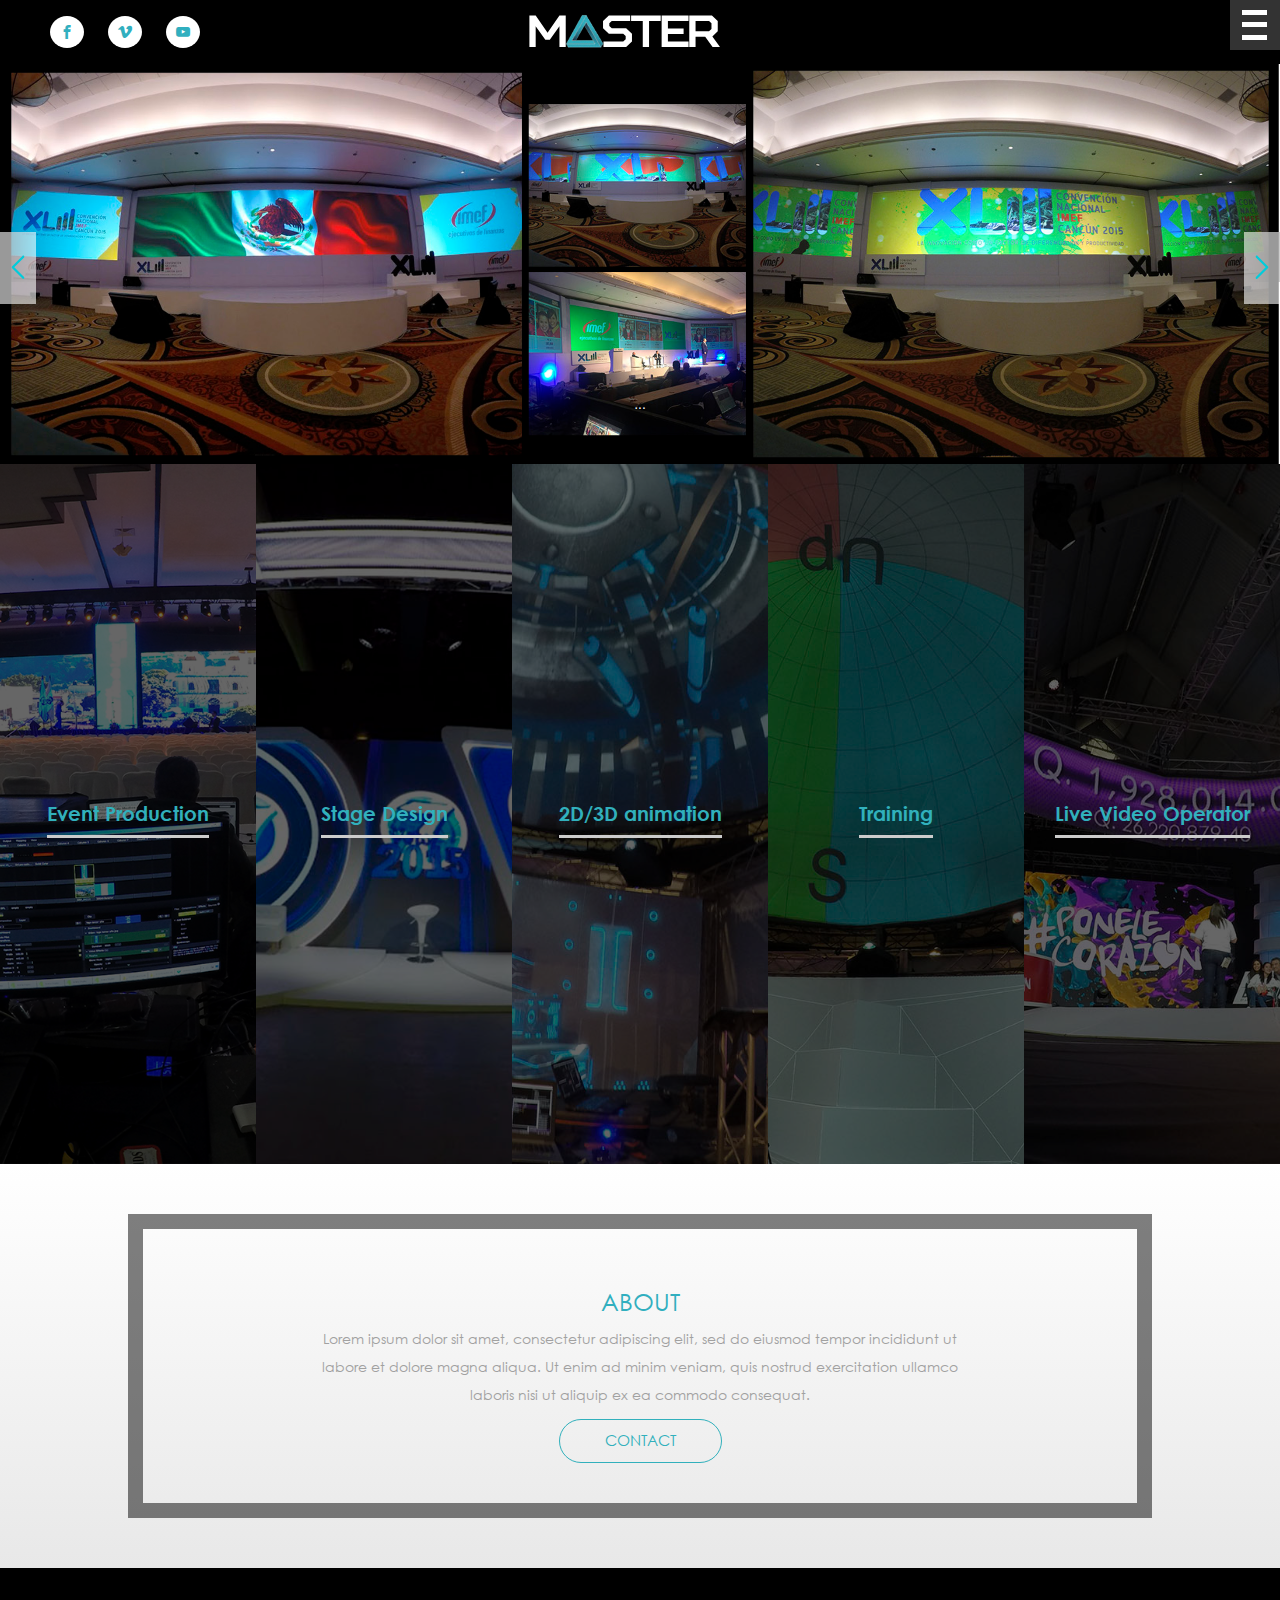
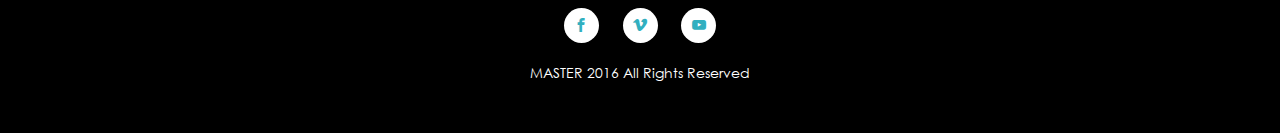
==== index.html @ 5968dd7b "new slider home" ====
<!DOCTYPE html>
<html>
  <head>
    <meta charset="utf-8">
      <meta name="viwport" content="width=device-width, initial-scale=1.0, user-scalable=no">

    <title>MASTER</title>
    <link rel="stylesheet" type="text/css" href="css/bootstrap.css" >
    <link rel="stylesheet" type="text/css" href="css/kit.css" >
    <link rel="stylesheet" type="text/css" href="css/fonts.css" >
      <link href="https://fonts.googleapis.com/icon?family=Material+Icons" rel="stylesheet">
    <script src="js/jquery.js"></script>
    <script src="js/bootstrap.js"></script>
    <link rel="stylesheet" href="css/style.css"> <!-- Gem style -->
     <script src="js/modernizr.js"></script> <!-- Modernizr -->

     <script src="js/main.js"></script> <!-- Gem jQuery -->
  </head>
  <body>
<header>

  <nav>
    <div class="social">
      <a href="#"><span class="icon-facebook"></span></a>
      <a href="#"><span class="icon-vimeo"></span></a>
      <a href="#"><span class="icon-youtube"></span></a>
    </div>
<div class="logo">
  <img src="images/logo.svg" alt="" />
</div>
    <a href="#0" class="menu" id="cd-cart-trigger">
          	<button class="c-button c-button--menu js-button--menu">
    <span class="c-button__icon"></span>
  </button>
          </a>
  </nav>

  <div id="cd-cart">


      <ul class="cd-cart-items">
        <li>
         <a href="index.html">HOME</a>
        </li>
        <li>
          <a href="#">ABOUT</a>
        </li>

        <li>
         <a href="#">PORTAFOLIO</a>
        </li>

          <ul class="collapsible" data-collapsible="accordion">
          <li>
            <div class="collapsible-header">SERVICES</div>
             <div class="collapsible-body">
               <ul>
                 <li><a href="#">Event Production</a></li>
                 <li><a href="#">Stage Design</a></li>
                 <li><a href="#">2D/3D animation</a></li>
                 <li><a href="#">Training</a></li>
               <li><a href="#">Live Video Operator</a></li>
               </ul>

            </div>
          </li>

        </ul>


        <li>
          <a href="#">
            CONTACTO
          </a>
        </li>
      </ul>

    </div> <!-- cd-cart -->
</header>
<section class="slider_home">


<div id="proyectos" class="carousel slide" data-ride="carousel">


  <!-- Wrapper for slides -->
  <div class="carousel-inner" role="listbox">
    <div class="item active">
      <img src="images/sliderhome.jpg" alt="..." class="adaptar">
      <div class="carousel-caption">
        ...
      </div>
    </div>
    <div class="item">
      <img src="images/sliderhome.jpg" alt="..." class="adaptar">
      <div class="carousel-caption">
        ...
      </div>
    </div>

  </div>

  <!-- Controls -->
  <a class="left carousel-control" href="#proyectos" role="button" data-slide="prev">
                  <img src="images/flecha2.svg" alt="">
                    <span class="sr-only">Previous</span>
          </a>
          <a class="right carousel-control" href="#proyectos" role="button" data-slide="next">
                                        <img src="images/flecha.svg" alt="">
                                      <span class="sr-only">Next</span>
                      </a>
</div>
</section>
<section class="show_case">
  <div class="container">
    <div class="conta">
      <div class="bl-main" id="bl-main">
        <section>
          <div class="bl-box">
            <h2>Event Production</h2>
          </div>

          <div class="bl-content">
        <h2>Event Production</h2>

            <p>Lorem ipsum dolor sit amet, consectetur adipisicing elit, sed do eiusmod tempor incididunt ut labore et dolore magna aliqua. Ut enim ad minim veniam, quis nostrud exercitation ullamco laboris nisi ut aliquip ex ea commodo consequat. Duis aute irure dolor in reprehenderit in voluptate velit esse cillum dolore eu fugiat nulla pariatur. Excepteur sint occaecat cupidatat non proident,
              sunt in culpa qui officia deserunt mollit anim id est laborum.</p>
              <a href="#">View More</a>
          </div><span class=" icon-cross"></span>
        </section>

        <section>
          <div class="bl-box">
            <h2>Stage Design</h2>
          </div>

          <div class="bl-content">
          <h2>Stage Design</h2>
            <p>Lorem ipsum dolor sit amet, consectetur adipisicing elit, sed do eiusmod tempor
              incididunt ut labore et dolore magna aliqua. Ut enim ad minim veniam, quis nostrud
              exercitation ullamco laboris nisi ut aliquip ex ea commodo consequat. Duis aute irure
               dolor in reprehenderit in voluptate velit esse cillum dolore eu fugiat nulla pariatur.
                Excepteur sint occaecat cupidatat non proident, sunt in culpa qui officia deserunt mollit
                 anim id est laborum.</p>
                         <a href="#">View More</a>
          </div><span class=" icon-cross"></span>
        </section>

        <section>
          <div class="bl-box">
            <h2>2D/3D animation</h2>
          </div>

          <div class="bl-content">
        <h2>2D/3D animation</h2>

            <p>Lorem ipsum dolor sit amet, consectetur adipisicing elit, sed do eiusmod tempor incididunt
              ut labore et dolore magna aliqua.</p>
                      <a href="#">View More</a>
          </div><span class=" icon-cross"></span>
        </section>

        <section id="bl-work-section">
          <div class="bl-box">
            <h2>Training</h2>
          </div>

          <div class="bl-content">
      <h2>Training</h2>

            <p>Lorem ipsum dolor sit amet, consectetur adipisicing elit, sed do eiusmod tempor
              incididunt ut labore et dolore magna aliqua. Ut enim ad minim veniam, quis nostrud
              exercitation ullamco laboris nisi ut aliquip ex ea commodo consequat. Duis aute irure
              dolor in reprehenderit in  sunt in culpa qui officia deserunt mollit anim id est laborum.</p>

                      <a href="#">View More</a>




          </div><span class=" icon-cross"></span>
        </section>

        <section>
          <div class="bl-box">
            <h2>Live Video Operator</h2>
          </div>

          <div class="bl-content">
              <h2>Live Video Operator</h2>
<p>
  Lorem ipsum dolor sit amet, consectetur adipisicing elit, sed do eiusmod tempor incididunt ut
  labore et dolore magna aliqua. Ut enim ad minim veniam, quis nostrud exercitation ullamco laboris
  nisi ut aliquip ex ea commodo consequat. Duis aute irure dolor in reprehenderit in voluptate velit
   esse cillum dolore eu fugiat nulla pariatur. Excepteur sint occaecat cupidatat non proident, sunt
   in culpa qui officia deserunt mollit anim id est laborum.
</p>
        <a href="#">View More</a>
          </div><span class=" icon-cross"></span>
        </section>
        <!-- Panel items for the works -->


      </div>
    </div>
  </div>
  <!-- /container -->

  <script>
    $(function() {
                  Boxlayout.init();
              });
  </script>

</section>
<section class="about">
  <div class="box_about">
<h1>ABOUT</h1>
<p>
  Lorem ipsum dolor sit amet, consectetur adipiscing elit, sed do eiusmod tempor incididunt ut labore et dolore magna aliqua. Ut enim ad minim veniam, quis nostrud exercitation ullamco laboris nisi ut aliquip ex ea commodo consequat.
</p>
<a href="#">CONTACT</a>

  </div>
</section>
<footer>
  <div class="row">
<div class="col s12">
  <a href="#"><span class="icon-facebook"></span></a>
  <a href="#"><span class="icon-vimeo"></span></a>
  <a href="#"><span class="icon-youtube"></span></a>

</div>
  </div>
<p>
  MASTER 2016 All Rights Reserved
</p>
</footer>
<script>
  ;(function($, window, document, undefined) {

  'use strict';

  var $menuButton = $('.js-button--menu');

  $menuButton.on('click.ui.menu', function() {
    $(this).toggleClass('is-active');
  });

})(jQuery, window, document);
</script>
<script type="text/javascript">
/* Modernizr 2.6.2 (Custom Build) | MIT & BSD
* Build: http://modernizr.com/download/#-cssanimations-csstransitions-touch-shiv-cssclasses-prefixed-teststyles-testprop-testallprops-prefixes-domprefixes-load
*/
;
window.Modernizr = function(a, b, c) {
  function z(a) {
    j.cssText = a
  }

  function A(a, b) {
    return z(m.join(a + ";") + (b || ""))
  }

  function B(a, b) {
    return typeof a === b
  }

  function C(a, b) {
    return !!~("" + a).indexOf(b)
  }

  function D(a, b) {
    for (var d in a) {
      var e = a[d];
      if (!C(e, "-") && j[e] !== c) return b == "pfx" ? e : !0
    }
    return !1
  }

  function E(a, b, d) {
    for (var e in a) {
      var f = b[a[e]];
      if (f !== c) return d === !1 ? a[e] : B(f, "function") ? f.bind(d || b) : f
    }
    return !1
  }

  function F(a, b, c) {
    var d = a.charAt(0).toUpperCase() + a.slice(1),
      e = (a + " " + o.join(d + " ") + d).split(" ");
    return B(b, "string") || B(b, "undefined") ? D(e, b) : (e = (a + " " + p.join(d + " ") + d).split(" "), E(e, b, c))
  }
  var d = "2.6.2",
    e = {},
    f = !0,
    g = b.documentElement,
    h = "modernizr",
    i = b.createElement(h),
    j = i.style,
    k, l = {}.toString,
    m = " -webkit- -moz- -o- -ms- ".split(" "),
    n = "Webkit Moz O ms",
    o = n.split(" "),
    p = n.toLowerCase().split(" "),
    q = {},
    r = {},
    s = {},
    t = [],
    u = t.slice,
    v, w = function(a, c, d, e) {
      var f, i, j, k, l = b.createElement("div"),
        m = b.body,
        n = m || b.createElement("body");
      if (parseInt(d, 10))
        while (d--) j = b.createElement("div"), j.id = e ? e[d] : h + (d + 1), l.appendChild(j);
      return f = ["&#173;", '<style id="s', h, '">', a, "</style>"].join(""), l.id = h, (m ? l : n).innerHTML += f, n.appendChild(l), m || (n.style.background = "", n.style.overflow = "hidden", k = g.style.overflow, g.style.overflow = "hidden", g.appendChild(n)), i = c(l, a), m ? l.parentNode.removeChild(l) : (n.parentNode.removeChild(n), g.style.overflow = k), !!i
    },
    x = {}.hasOwnProperty,
    y;
  !B(x, "undefined") && !B(x.call, "undefined") ? y = function(a, b) {
    return x.call(a, b)
  } : y = function(a, b) {
    return b in a && B(a.constructor.prototype[b], "undefined")
  }, Function.prototype.bind || (Function.prototype.bind = function(b) {
    var c = this;
    if (typeof c != "function") throw new TypeError;
    var d = u.call(arguments, 1),
      e = function() {
        if (this instanceof e) {
          var a = function() {};
          a.prototype = c.prototype;
          var f = new a,
            g = c.apply(f, d.concat(u.call(arguments)));
          return Object(g) === g ? g : f
        }
        return c.apply(b, d.concat(u.call(arguments)))
      };
    return e
  }), q.touch = function() {
    var c;
    return "ontouchstart" in a || a.DocumentTouch && b instanceof DocumentTouch ? c = !0 : w(["@media (", m.join("touch-enabled),("), h, ")", "{#modernizr{top:9px;position:absolute}}"].join(""), function(a) {
      c = a.offsetTop === 9
    }), c
  }, q.cssanimations = function() {
    return F("animationName")
  }, q.csstransitions = function() {
    return F("transition")
  };
  for (var G in q) y(q, G) && (v = G.toLowerCase(), e[v] = q[G](), t.push((e[v] ? "" : "no-") + v));
  return e.addTest = function(a, b) {
      if (typeof a == "object")
        for (var d in a) y(a, d) && e.addTest(d, a[d]);
      else {
        a = a.toLowerCase();
        if (e[a] !== c) return e;
        b = typeof b == "function" ? b() : b, typeof f != "undefined" && f && (g.className += " " + (b ? "" : "no-") + a), e[a] = b
      }
      return e
    }, z(""), i = k = null,
    function(a, b) {
      function k(a, b) {
        var c = a.createElement("p"),
          d = a.getElementsByTagName("head")[0] || a.documentElement;
        return c.innerHTML = "x<style>" + b + "</style>", d.insertBefore(c.lastChild, d.firstChild)
      }

      function l() {
        var a = r.elements;
        return typeof a == "string" ? a.split(" ") : a
      }

      function m(a) {
        var b = i[a[g]];
        return b || (b = {}, h++, a[g] = h, i[h] = b), b
      }

      function n(a, c, f) {
        c || (c = b);
        if (j) return c.createElement(a);
        f || (f = m(c));
        var g;
        return f.cache[a] ? g = f.cache[a].cloneNode() : e.test(a) ? g = (f.cache[a] = f.createElem(a)).cloneNode() : g = f.createElem(a), g.canHaveChildren && !d.test(a) ? f.frag.appendChild(g) : g
      }

      function o(a, c) {
        a || (a = b);
        if (j) return a.createDocumentFragment();
        c = c || m(a);
        var d = c.frag.cloneNode(),
          e = 0,
          f = l(),
          g = f.length;
        for (; e < g; e++) d.createElement(f[e]);
        return d
      }

      function p(a, b) {
        b.cache || (b.cache = {}, b.createElem = a.createElement, b.createFrag = a.createDocumentFragment, b.frag = b.createFrag()), a.createElement = function(c) {
          return r.shivMethods ? n(c, a, b) : b.createElem(c)
        }, a.createDocumentFragment = Function("h,f", "return function(){var n=f.cloneNode(),c=n.createElement;h.shivMethods&&(" + l().join().replace(/\w+/g, function(a) {
          return b.createElem(a), b.frag.createElement(a), 'c("' + a + '")'
        }) + ");return n}")(r, b.frag)
      }

      function q(a) {
        a || (a = b);
        var c = m(a);
        return r.shivCSS && !f && !c.hasCSS && (c.hasCSS = !!k(a, "article,aside,figcaption,figure,footer,header,hgroup,nav,section{display:block}mark{background:#FF0;color:#000}")), j || p(a, c), a
      }
      var c = a.html5 || {},
        d = /^<|^(?:button|map|select|textarea|object|iframe|option|optgroup)$/i,
        e = /^(?:a|b|code|div|fieldset|h1|h2|h3|h4|h5|h6|i|label|li|ol|p|q|span|strong|style|table|tbody|td|th|tr|ul)$/i,
        f, g = "_html5shiv",
        h = 0,
        i = {},
        j;
      (function() {
        try {
          var a = b.createElement("a");
          a.innerHTML = "<xyz></xyz>", f = "hidden" in a, j = a.childNodes.length == 1 || function() {
            b.createElement("a");
            var a = b.createDocumentFragment();
            return typeof a.cloneNode == "undefined" || typeof a.createDocumentFragment == "undefined" || typeof a.createElement == "undefined"
          }()
        } catch (c) {
          f = !0, j = !0
        }
      })();
      var r = {
        elements: c.elements || "abbr article aside audio bdi canvas data datalist details figcaption figure footer header hgroup mark meter nav output progress section summary time video",
        shivCSS: c.shivCSS !== !1,
        supportsUnknownElements: j,
        shivMethods: c.shivMethods !== !1,
        type: "default",
        shivDocument: q,
        createElement: n,
        createDocumentFragment: o
      };
      a.html5 = r, q(b)
    }(this, b), e._version = d, e._prefixes = m, e._domPrefixes = p, e._cssomPrefixes = o, e.testProp = function(a) {
      return D([a])
    }, e.testAllProps = F, e.testStyles = w, e.prefixed = function(a, b, c) {
      return b ? F(a, b, c) : F(a, "pfx")
    }, g.className = g.className.replace(/(^|\s)no-js(\s|$)/, "$1$2") + (f ? " js " + t.join(" ") : ""), e
}(this, this.document),
function(a, b, c) {
  function d(a) {
    return "[object Function]" == o.call(a)
  }

  function e(a) {
    return "string" == typeof a
  }

  function f() {}

  function g(a) {
    return !a || "loaded" == a || "complete" == a || "uninitialized" == a
  }

  function h() {
    var a = p.shift();
    q = 1, a ? a.t ? m(function() {
      ("c" == a.t ? B.injectCss : B.injectJs)(a.s, 0, a.a, a.x, a.e, 1)
    }, 0) : (a(), h()) : q = 0
  }

  function i(a, c, d, e, f, i, j) {
    function k(b) {
      if (!o && g(l.readyState) && (u.r = o = 1, !q && h(), l.onload = l.onreadystatechange = null, b)) {
        "img" != a && m(function() {
          t.removeChild(l)
        }, 50);
        for (var d in y[c]) y[c].hasOwnProperty(d) && y[c][d].onload()
      }
    }
    var j = j || B.errorTimeout,
      l = b.createElement(a),
      o = 0,
      r = 0,
      u = {
        t: d,
        s: c,
        e: f,
        a: i,
        x: j
      };
    1 === y[c] && (r = 1, y[c] = []), "object" == a ? l.data = c : (l.src = c, l.type = a), l.width = l.height = "0", l.onerror = l.onload = l.onreadystatechange = function() {
      k.call(this, r)
    }, p.splice(e, 0, u), "img" != a && (r || 2 === y[c] ? (t.insertBefore(l, s ? null : n), m(k, j)) : y[c].push(l))
  }

  function j(a, b, c, d, f) {
    return q = 0, b = b || "j", e(a) ? i("c" == b ? v : u, a, b, this.i++, c, d, f) : (p.splice(this.i++, 0, a), 1 == p.length && h()), this
  }

  function k() {
    var a = B;
    return a.loader = {
      load: j,
      i: 0
    }, a
  }
  var l = b.documentElement,
    m = a.setTimeout,
    n = b.getElementsByTagName("script")[0],
    o = {}.toString,
    p = [],
    q = 0,
    r = "MozAppearance" in l.style,
    s = r && !!b.createRange().compareNode,
    t = s ? l : n.parentNode,
    l = a.opera && "[object Opera]" == o.call(a.opera),
    l = !!b.attachEvent && !l,
    u = r ? "object" : l ? "script" : "img",
    v = l ? "script" : u,
    w = Array.isArray || function(a) {
      return "[object Array]" == o.call(a)
    },
    x = [],
    y = {},
    z = {
      timeout: function(a, b) {
        return b.length && (a.timeout = b[0]), a
      }
    },
    A, B;
  B = function(a) {
    function b(a) {
      var a = a.split("!"),
        b = x.length,
        c = a.pop(),
        d = a.length,
        c = {
          url: c,
          origUrl: c,
          prefixes: a
        },
        e, f, g;
      for (f = 0; f < d; f++) g = a[f].split("="), (e = z[g.shift()]) && (c = e(c, g));
      for (f = 0; f < b; f++) c = x[f](c);
      return c
    }

    function g(a, e, f, g, h) {
      var i = b(a),
        j = i.autoCallback;
      i.url.split(".").pop().split("?").shift(), i.bypass || (e && (e = d(e) ? e : e[a] || e[g] || e[a.split("/").pop().split("?")[0]]), i.instead ? i.instead(a, e, f, g, h) : (y[i.url] ? i.noexec = !0 : y[i.url] = 1, f.load(i.url, i.forceCSS || !i.forceJS && "css" == i.url.split(".").pop().split("?").shift() ? "c" : c, i.noexec, i.attrs, i.timeout), (d(e) || d(j)) && f.load(function() {
        k(), e && e(i.origUrl, h, g), j && j(i.origUrl, h, g), y[i.url] = 2
      })))
    }

    function h(a, b) {
      function c(a, c) {
        if (a) {
          if (e(a)) c || (j = function() {
            var a = [].slice.call(arguments);
            k.apply(this, a), l()
          }), g(a, j, b, 0, h);
          else if (Object(a) === a)
            for (n in m = function() {
                var b = 0,
                  c;
                for (c in a) a.hasOwnProperty(c) && b++;
                return b
              }(), a) a.hasOwnProperty(n) && (!c && !--m && (d(j) ? j = function() {
              var a = [].slice.call(arguments);
              k.apply(this, a), l()
            } : j[n] = function(a) {
              return function() {
                var b = [].slice.call(arguments);
                a && a.apply(this, b), l()
              }
            }(k[n])), g(a[n], j, b, n, h))
        } else !c && l()
      }
      var h = !!a.test,
        i = a.load || a.both,
        j = a.callback || f,
        k = j,
        l = a.complete || f,
        m, n;
      c(h ? a.yep : a.nope, !!i), i && c(i)
    }
    var i, j, l = this.yepnope.loader;
    if (e(a)) g(a, 0, l, 0);
    else if (w(a))
      for (i = 0; i < a.length; i++) j = a[i], e(j) ? g(j, 0, l, 0) : w(j) ? B(j) : Object(j) === j && h(j, l);
    else Object(a) === a && h(a, l)
  }, B.addPrefix = function(a, b) {
    z[a] = b
  }, B.addFilter = function(a) {
    x.push(a)
  }, B.errorTimeout = 1e4, null == b.readyState && b.addEventListener && (b.readyState = "loading", b.addEventListener("DOMContentLoaded", A = function() {
    b.removeEventListener("DOMContentLoaded", A, 0), b.readyState = "complete"
  }, 0)), a.yepnope = k(), a.yepnope.executeStack = h, a.yepnope.injectJs = function(a, c, d, e, i, j) {
    var k = b.createElement("script"),
      l, o, e = e || B.errorTimeout;
    k.src = a;
    for (o in d) k.setAttribute(o, d[o]);
    c = j ? h : c || f, k.onreadystatechange = k.onload = function() {
      !l && g(k.readyState) && (l = 1, c(), k.onload = k.onreadystatechange = null)
    }, m(function() {
      l || (l = 1, c(1))
    }, e), i ? k.onload() : n.parentNode.insertBefore(k, n)
  }, a.yepnope.injectCss = function(a, c, d, e, g, i) {
    var e = b.createElement("link"),
      j, c = i ? h : c || f;
    e.href = a, e.rel = "stylesheet", e.type = "text/css";
    for (j in d) e.setAttribute(j, d[j]);
    g || (n.parentNode.insertBefore(e, n), m(c, 0))
  }
}(this, document), Modernizr.load = function() {
  yepnope.apply(window, [].slice.call(arguments, 0))
};

/**
* boxlayout.js v1.0.0
* http://www.codrops.com
*
* Licensed under the MIT license.
* http://www.opensource.org/licenses/mit-license.php
*
* Copyright 2013, Codrops
* http://www.codrops.com
*/
var Boxlayout = (function() {

var $el = $('#bl-main'),
  $sections = $el.children('section'),
  // works section
  $sectionWork = $('#bl-work-section'),
  // work items
  $workItems = $('#bl-work-items > li'),
  // work panels
  $workPanelsContainer = $('#bl-panel-work-items'),
  $workPanels = $workPanelsContainer.children('div'),
  totalWorkPanels = $workPanels.length,
  // navigating the work panels
  $nextWorkItem = $workPanelsContainer.find('nav > span.bl-next-work'),
  // if currently navigating the work items
  isAnimating = false,
  // close work panel trigger
  $closeWorkItem = $workPanelsContainer.find('nav > span.icon-cross'),
  transEndEventNames = {
    'WebkitTransition': 'webkitTransitionEnd',
    'MozTransition': 'transitionend',
    'OTransition': 'oTransitionEnd',
    'msTransition': 'MSTransitionEnd',
    'transition': 'transitionend'
  },
  // transition end event name
  transEndEventName = transEndEventNames[Modernizr.prefixed('transition')],
  // support css transitions
  supportTransitions = Modernizr.csstransitions;

function init() {
  initEvents();
}

function initEvents() {

  $sections.each(function() {

    var $section = $(this);

    // expand the clicked section and scale down the others
    $section.on('click', function() {

      if (!$section.data('open')) {
        $section.data('open', true).addClass('bl-expand bl-expand-top');
        $el.addClass('bl-expand-item');
      }

    }).find('span.icon-cross').on('click', function() {

      // close the expanded section and scale up the others
      $section.data('open', false).removeClass('bl-expand').on(transEndEventName, function(event) {
        if (!$(event.target).is('section')) return false;
        $(this).off(transEndEventName).removeClass('bl-expand-top');
      });

      if (!supportTransitions) {
        $section.removeClass('bl-expand-top');
      }

      $el.removeClass('bl-expand-item');

      return false;

    });

  });

  // clicking on a work item: the current section scales down and the respective work panel slides up
  $workItems.on('click', function(event) {

    // scale down main section
    $sectionWork.addClass('bl-scale-down');

    // show panel for this work item
    $workPanelsContainer.addClass('bl-panel-items-show');

    var $panel = $workPanelsContainer.find("[data-panel='" + $(this).data('panel') + "']");
    currentWorkPanel = $panel.index();
    $panel.addClass('bl-show-work');

    return false;

  });

  // navigating the work items: current work panel scales down and the next work panel slides up
  $nextWorkItem.on('click', function(event) {

    if (isAnimating) {
      return false;
    }
    isAnimating = true;

    var $currentPanel = $workPanels.eq(currentWorkPanel);
    currentWorkPanel = currentWorkPanel < totalWorkPanels - 1 ? currentWorkPanel + 1 : 0;
    var $nextPanel = $workPanels.eq(currentWorkPanel);

    $currentPanel.removeClass('bl-show-work').addClass('bl-hide-current-work').on(transEndEventName, function(event) {
      if (!$(event.target).is('div')) return false;
      $(this).off(transEndEventName).removeClass('bl-hide-current-work');
      isAnimating = false;
    });

    if (!supportTransitions) {
      $currentPanel.removeClass('bl-hide-current-work');
      isAnimating = false;
    }

    $nextPanel.addClass('bl-show-work');

    return false;

  });

  // clicking the work panels close button: the current work panel slides down and the section scales up again
  $closeWorkItem.on('click', function(event) {

    // scale up main section
    $sectionWork.removeClass('bl-scale-down');
    $workPanelsContainer.removeClass('bl-panel-items-show');
    $workPanels.eq(currentWorkPanel).removeClass('bl-show-work');

    return false;

  });

}

return {
  init: init
};

})();

</script>

  </body>
</html>
---- css/kit.css ----
/*Guate.2016ma*/
*{
text-decoration: none !important;
outline: 0 !important;

}
.row {
  margin: 0 !important;
  padding: 0;
}
body {
	-webkit-font-smoothing: antialiased;
}
header {
    position: relative;
    background: #000;
    height: 64px !important;
  }
.social a span{
  position: relative;
  top: 1px;
}
.c-button--menu {
    position: relative;
    width: 50px;
    height: 50px;
    font-size: 0;
    line-height: 0;
    background: #333;
    float: right;
    padding: 10px;
    border: transparent;
    margin-top: 0;
    margin-left: 0;
    text-align: center;
}
.c-button--menu:before, .c-button--menu:after, .c-button--menu .c-button__icon, .c-button--menu .c-button__icon:before {
  position: absolute;
  width: 25px;
  height: 5px;
  background: #FFFFFF;
  -webkit-transition: all .2s ease;
  transition: all .2s ease;
}
.c-button--menu:before, .c-button--menu:after {
    content: "";
    left: 12px;
    right: 0;
}
.c-button--menu:before {
  top: 10px;
}
.c-button--menu:after {
  bottom: 10px;
}
.c-button--menu .c-button__icon {
    top: 50%;
    left: 24%;
    margin-top: -3px;
}
.c-button--menu .c-button__icon:before {
  content: "";
  top: 0;
  left: 0;
}
.c-button--menu.is-active:before {
  left: 100%;
  width: 0;
}
.c-button--menu.is-active:after {
  right: 100%;
  width: 0;
}
.c-button--menu.is-active .c-button__icon {
    -webkit-transform: rotate(45deg);
    -ms-transform: rotate(45deg);
    transform: rotate(45deg);
    background-color: #FFFFFF;
}
.c-button--menu.is-active .c-button__icon:before {
    -webkit-transform: rotate(90deg);
    -ms-transform: rotate(90deg);
    transform: rotate(90deg);
    background-color: #FFFFFF;
}
.is-active {
  border: transparent;
  padding: 10px;
  height: 50px;
  width: 50px;
}
.is-active .c-button__icon {
    top: 50%;
    left: 50%;
    margin-left: -25%;
    margin-top: -3px;
}
.is-active:hover{
  background: #aaa;
}
nav {
    color: #fff;
    background-color: #000;
}
.cd-cart-items li a {
    padding: 15px 0;
    text-align: center;
    color: #fff;
    font-family: 'GOTHIC';
    display: block;
    transition: all 0.4s ease;
    -webkit-transition: all 0.4s ease;
    -moz-transition: all 0.4s ease;
    -o-transition: all 0.4s ease;
    -ms-transition: all 0.4s ease;
}
.cd-cart-items li a:hover{
  background: #31afbf;
   transition: all 0.4s ease;
  -webkit-transition: all 0.4s ease;
  -moz-transition: all 0.4s ease;
  -o-transition: all 0.4s ease;
  -ms-transition: all 0.4s ease;
}
#cd-cart .cd-cart-items li {
    padding: 0;
    text-align: center;
    border-bottom: 1px solid rgba(113, 115, 116, 0.14) !important;
}
.logo{
width: 200px;
margin: auto;
position: absolute;
left: 41%;
height: 60px;
top: 7px;
}
.logo img{
  width: 200px;
}
.carousel-control {
    bottom: 0;
    color: #FFFFFF;
    font-size: 20px;
    height: 50px;
    left: 0;
    opacity: 1;
    position: absolute;
    text-align: center;
    text-shadow: none;
    top: 42%;
    width: 36px;
}
.adaptar{
  width: 100%;
}
.about {
    padding: 50px 10%;
    text-align: center;
    float: left;
    background: rgba(255,255,255,1);
background: -moz-linear-gradient(top, rgba(255,255,255,1) 0%, rgba(232,232,232,1) 100%);
background: -webkit-gradient(left top, left bottom, color-stop(0%, rgba(255,255,255,1)), color-stop(100%, rgba(232,232,232,1)));
background: -webkit-linear-gradient(top, rgba(255,255,255,1) 0%, rgba(232,232,232,1) 100%);
background: -o-linear-gradient(top, rgba(255,255,255,1) 0%, rgba(232,232,232,1) 100%);
background: -ms-linear-gradient(top, rgba(255,255,255,1) 0%, rgba(232,232,232,1) 100%);
background: linear-gradient(to bottom, rgba(255,255,255,1) 0%, rgba(232,232,232,1) 100%);
filter: progid:DXImageTransform.Microsoft.gradient( startColorstr='#ffffff', endColorstr='#e8e8e8', GradientType=0 );
}
.box_about{
  border: 15px solid rgba(0, 0, 0, 0.5);
  padding: 40px 17%;
  float: left;
}
.box_about h1{
  font-size: 24px;
  color: #31afbf;
  font-family: 'GOTHIC';
}
.box_about a {
    padding: 10px 45px;
    border: 1px solid #31B0BC;
    color: #31B0BC;
    border-radius: 40px;
    font-size: 15px;
    display: inline-block;
    font-family: 'GOTHIC';
    transition: all 0.4s ease;
   -webkit-transition: all 0.4s ease;
   -moz-transition: all 0.4s ease;
   -o-transition: all 0.4s ease;
   -ms-transition: all 0.4s ease;
}
.box_about a:hover{
  background: #31B0BC;
  color: #fff;
  transition: all 0.4s ease;
 -webkit-transition: all 0.4s ease;
 -moz-transition: all 0.4s ease;
 -o-transition: all 0.4s ease;
 -ms-transition: all 0.4s ease;
}
.box_about p{
  color: #a1a1a1;
  line-height: 28px;
  font-size: 14px;
  font-family: 'GOTHIC';
}
.show_case .container{
  padding: 0;
}
.show_case .slide_generic{
width: 20%;
height: 600px;
float: left;
border-right: 1px solid #333;
}
.show_case .slide_generic:nth-child(5){
  border: none;
}
.show_case .slide_generic .overlay_slide{
  background: rgba(0, 0, 0, 0.5);
  height: 100%;
  width: 100%;
  transition: all 0.3s ease;
 -webkit-transition: all 0.3s ease;
 -moz-transition: all 0.3s ease;
 -o-transition: all 0.3s ease;
 -ms-transition: all 0.3s ease;
}
.show_case .slide_generic .overlay_slide:hover{
  background: rgba(0, 0, 0, 0.1);
  transition: all 0.4s ease;
 -webkit-transition: all 0.4s ease;
 -moz-transition: all 0.4s ease;
 -o-transition: all 0.4s ease;
 -ms-transition: all 0.4s ease;
}

footer{
  padding: 40px;
  text-align: center;
  background: #000;
    float: left;
    width: 100%;
}
footer p {
    color: #fff;
    font-family: 'GOTHIC';
    margin-top: 20px;
}
.collapsible {
    border-top: transparent;
    border-right: transparent;
    border-left: transparent;
    margin: 0;
}
.collapsible-header {
    display: block;
    color: #fff;
    padding: 15px 0;
    background-color: transparent;
    border-bottom: transparent;
    line-height: 26px;
    transition: all 0.4s ease;
   -webkit-transition: all 0.4s ease;
   -moz-transition: all 0.4s ease;
   -o-transition: all 0.4s ease;
   -ms-transition: all 0.4s ease;
}
.collapsible-header:hover{
  background: #31afbf;
   transition: all 0.4s ease;
  -webkit-transition: all 0.4s ease;
  -moz-transition: all 0.4s ease;
  -o-transition: all 0.4s ease;
  -ms-transition: all 0.4s ease;
}
.collapsible-body li a{
  background: #333;
}
.collapsible-body li a:hover{
  background: #fff;
  color: #333;
}
.z-depth-1, nav, .card-panel, .card, .toast, .btn, .btn-large, .btn-floating, .dropdown-content, .collapsible, .side-nav {
    box-shadow: none;
}
.collapsible-body {
    border-bottom: transparent;
}
[class^="icon-"], [class*=" icon-"] {
    /* use !important to prevent issues with browser extensions that change fonts */
    font-family: 'icomoon' !important;
    speak: none;
    font-style: normal;
    font-weight: normal;
    font-variant: normal;
    text-transform: none;
    line-height: 1;
    -webkit-font-smoothing: antialiased;
    -moz-osx-font-smoothing: grayscale;
}

.icon-cross:before {
    content: "\e900";
}
.icon-facebook:before {
    content: "\e901";
}
.icon-youtube:before {
    content: "\e902";
}
.icon-vimeo:before {
    content: "\e903";
}
footer a {
    padding: 8px 10px;
    display: inline-block;
    margin: 0 10px;
    background: #fff;
    color: #31afbf;
    border-radius: 50%;
    height: 35px;
    width: 35px;
    transition: all 0.4s ease;
   -webkit-transition: all 0.4s ease;
   -moz-transition: all 0.4s ease;
   -o-transition: all 0.4s ease;
   -ms-transition: all 0.4s ease;
}
footer a:hover{
  background:#31afbf;
  color: #fff;
  transition: all 0.4s ease;
 -webkit-transition: all 0.4s ease;
 -moz-transition: all 0.4s ease;
 -o-transition: all 0.4s ease;
 -ms-transition: all 0.4s ease;
}
.social {
    width: auto;
    position: absolute;
    left: 0;
    padding: 22px 40px;
}
.social a {
    padding: 8px 10px;
    margin: 0 10px;
    background: #fff;
    color: #31afbf;
    border-radius: 50%;
    height: 35px;
    width: 35px;
    transition: all 0.4s ease;
    -webkit-transition: all 0.4s ease;
    -moz-transition: all 0.4s ease;
    -o-transition: all 0.4s ease;
    -ms-transition: all 0.4s ease;
}
.social a:hover{
  background: #31afbf;
  color: #fff;
  transition: all 0.4s ease;
 -webkit-transition: all 0.4s ease;
 -moz-transition: all 0.4s ease;
 -o-transition: all 0.4s ease;
 -ms-transition: all 0.4s ease;
}
.container {
  height: 100%;
  width: 100%;
}
.bl-main {
    position: relative;
    width: 100%;
    height: 700px;
}

.bl-main > section {
  position: absolute;
  width: 20%;
  height: 100%;
}
.bl-main > section:first-child {
    top: 0;
    left: 0;
    background: url(../images/slide1.jpg) 50%;
    background-size: cover;
}

.bl-main > section:nth-child(2) {
  top: 0;
  left: 20%;
  background: url(../images/slide2.jpg) 50%;
  background-size: cover;
}

.bl-main > section:nth-child(3) {
  top: 0;
  left: 40%;
  background: url(../images/slide3.jpg) 50%;
  background-size: cover;
}

.bl-main > section:nth-child(4) {
  top: 0%;
  left: 60%;
  background: url(../images/slide4.jpg) 50%;
  background-size: cover;
}

.bl-main > section:nth-child(5) {
  top: 0%;
  left: 80%;
  background: url(../images/slide5.jpg) 50%;
  background-size: cover;
}

.bl-main > section:nth-child(6) {
  top: 0%;
  left: 100%;
  background: #10A296;
}

.bl-main > section:nth-child(7) {
  top: 0%;
  left: 120%;
  background: #10A296;
}
.bl-box {
    position: relative;
    width: 100%;
    height: 100%;
    cursor: pointer;
    opacity: 1;
    background: rgba(0,0,0,0.6);
    display: -webkit-box;
    display: -moz-box;
    display: -ms-flexbox;
    display: -webkit-flex;
    display: flex;
    -webkit-flex-direction: row;
    -ms-flex-direction: row;
    flex-direction: row;
    -webkit-flex-wrap: wrap;
    -ms-flex-wrap: wrap;
    flex-wrap: wrap;
    -webkit-box-pack: center;
    -moz-box-pack: center;
    -webkit-justify-content: center;
    -ms-flex-pack: center;
    justify-content: center;
    -webkit-box-align: center;
    -moz-box-align: center;
    -webkit-align-items: center;
    -ms-flex-align: center;
    align-items: center;
    transition: all 0.4s ease;
   -webkit-transition: all 0.4s ease;
   -moz-transition: all 0.4s ease;
   -o-transition: all 0.4s ease;
   -ms-transition: all 0.4s ease;
}
.bl-box:hover{
background: rgba(0,0,0,0.4);
transition: all 0.4s ease;
-webkit-transition: all 0.4s ease;
-moz-transition: all 0.4s ease;
-o-transition: all 0.4s ease;
-ms-transition: all 0.4s ease;
}
.bl-box h2 {
    text-align: center;
    margin: 0;
    padding: 0;
    font-size: 20px;
    font-weight: 700;
    color: #31B0BC;
    width: auto;
    border-bottom: 3px solid #ccc;
    line-height: 44px;
    font-family: 'GOTHICB';
}
.bl-box:hover h2{
color: #fff;
}
.bl-icon {
  font-family: 'icomoon';
  speak: none;
  font-style: normal;
  font-weight: normal;
  font-variant: normal;
  text-transform: none;
  line-height: 1;
  cursor: pointer;
  -webkit-font-smoothing: antialiased;
}

.bl-icon:before {
  display: block;
  font-size: 2em;
  margin-bottom: 10px;
}

.bl-icon-about:before {
  content: "\e000";
}

.bl-icon-works:before {
  content: "\e001";
}

.bl-icon-blog:before {
  content: "\e002";
}
.bl-icon-contact:before {
  content: "\e003";
}
.bl-main > section .icon-cross {
    position: absolute;
    top: 20px;
    right: 20px;
    cursor: pointer;
    z-index: 100;
    opacity: 0;
    pointer-events: none;
    color: #fff;
    font-weight: normal;
}
.bl-content, div.bl-panel-items > div > div {
    opacity: 0;
    pointer-events: none;
    position: absolute;
    top: 0;
    left: 0;
    right: 0;
    bottom: 0;
    padding: 90px 17%;
    text-align: center;
    overflow: hidden;
    overflow-y: auto;
    background: rgba(0,0,0,0.6);
    color: #fff;
}

/* Custom content */

.bl-content p {
    margin: 0 auto;
    padding-bottom: 15px;
    font-size: 16px;
    font-family: 'GOTHIC';
    line-height: 23px;
}
.bl-content h2 {
    font-size: 28px;
    font-weight: normal;
    margin: 0 0 100px 0;
    font-family: 'GOTHICB';
}

.bl-content a {
    padding: 10px 45px;
    border: 1px solid #fff;
    color: #31afbf;
    background: #fff;
    border-radius: 4px;
    display: inline-block;
    margin-top: 25px;
    font-family: 'GOTHICB';
    transition: all 0.4s ease;
    -webkit-transition: all 0.4s ease;
    -moz-transition: all 0.4s ease;
    -o-transition: all 0.4s ease;
    -ms-transition: all 0.4s ease;
}
.bl-content a:hover{
  background: transparent;
  color: #fff;
}
.bl-content article {
  padding: 20px 40px 20px 0px;
}

.bl-content article h3 {
  font-weight: 700;
  letter-spacing: 2px;
  text-transform: uppercase;
  margin: 0 0 10px 0;
  padding-top: 20px;
  font-size: 1.4em;
}

.bl-content article a {
  color: rgba(0, 0, 0, 0.2);
}

.bl-content > ul {
  list-style: none;
  padding: 0;
  margin: 0;
}

.bl-content > ul li {
  display: inline-block;
  width: 20%;
  margin: 1%;
}

.bl-content > ul li a {
  display: block;
  padding: 0;
  border: 8px solid rgba(0, 0, 0, 0.1);
}

.bl-content > ul li a img {
  display: block;
  max-width: 100%;
}


/* Panel Items */

div.bl-panel-items, div.bl-panel-items > div {
    width: 100%;
    height: auto;
    top: 0;
    left: 0;
    position: absolute;
}

div.bl-panel-items > div > div {
  width: 60%;
  margin: 0 auto;
  opacity: 1;
  bottom: 90px;
  top: 90px;
  pointer-events: auto;
}

div.bl-panel-items > div > div h3 {
  font-size: 2.4em;
  font-weight: 300;
  margin: 0 0 20px 0;
}

div.bl-panel-items > div > div p {
  font-size: 1.3em;
}

div.bl-panel-items > div > div img {
  float: left;
  margin: 0 20px 20px 0;
  max-width: 100%;
}

div.bl-panel-items {
  top: 100%;
  z-index: 9999;
}

div.bl-panel-items > div {
  background: #3ba5db;
  z-index: 0;
  opacity: 0;
  -webkit-transform: translateY(0);
  -webkit-transition: -webkit-transform 0.5s ease-in-out, opacity 0s linear 0.5s;
  -moz-transform: translateY(0);
  -moz-transition: -moz-transform 0.5s ease-in-out, opacity 0s linear 0.5s;
  transform: translateY(0);
  transition: transform 0.5s ease-in-out, opacity 0s linear 0.5s;
  -ms-transform: translateY(0);
}

div.bl-panel-items nav {
  position: absolute;
  z-index: 9999;
  width: 216px;
  left: 50%;
  top: 0px;
  margin-left: -108px;
  opacity: 0;
  -webkit-transition: opacity 0.2s ease-in-out 0.5s;
  -moz-transition: opacity 0.2s ease-in-out 0.5s;
  transition: opacity 0.2s ease-in-out 0.5s;
}

div.bl-panel-items.bl-panel-items-show nav span {
  float: left;
  margin: 5px;
}

div.bl-panel-items nav span.bl-next-work {
  font-weight: 700;
  letter-spacing: 2px;
  display: block;
  text-transform: uppercase;
  line-height: 2em;
  cursor: pointer;
  margin-right: 2em;
}

div.bl-panel-items.bl-panel-items-show nav {
  opacity: 1;
  top: -70px;
}

div.bl-panel-items > div.bl-show-work {
  z-index: 1000;
  opacity: 1;
  -webkit-transform: translateY(-100%);
  -webkit-transition: -webkit-transform 0.5s ease-in-out;
  -moz-transform: translateY(-100%);
  -moz-transition: -moz-transform 0.5s ease-in-out;
  transform: translateY(-100%);
  transition: transform 0.5s ease-in-out;
  -ms-transform: translateY(-100%);
}

div.bl-panel-items > div.bl-hide-current-work {
  opacity: 0;
  -webkit-transition: -webkit-transform 0.5s ease-in-out, opacity 0.5s ease-in-out;
  -webkit-transform: translateY(-100%) scale(0.5);
  -moz-transition: -moz-transform 0.5s ease-in-out, opacity 0.5s ease-in-out;
  -moz-transform: translateY(-100%) scale(0.5);
  transition: transform 0.5s ease-in-out, opacity 0.5s ease-in-out;
  transform: translateY(-100%) scale(0.5);
  -ms-transform: translateY(-100%) scale(0.5);
  z-index: 0;
}


/* Transition classes and properties */


/* Separated for a better overview and control */

.bl-main > section {
  -webkit-transition: all 0.5s ease-in-out;
  -moz-transition: all 0.5s ease-in-out;
  transition: all 0.5s ease-in-out;
}

.bl-main > section.bl-expand {
  width: 100%;
  height: 100%;
  top: 0;
  left: 0;
}

.bl-main > section.bl-expand-top {
  z-index: 100;
}

/*.bl-main > section:first-child.bl-expand {
  background: #EE4444;
}

.bl-main > section:nth-child(2).bl-expand {
  background: #F98262;
}

.bl-main > section:nth-child(3).bl-expand {
  background: #4BBE8E;
}

.bl-main > section:nth-child(4).bl-expand {
  background: #0D8278;
}*/

.bl-main.bl-expand-item > section:not(.bl-expand),
.bl-main.bl-expand-item > section.bl-scale-down {
  -webkit-transform: scale(0.5);
  -moz-transform: scale(0.5);
  -ms-transform: scale(0.5);
  transform: scale(0.5);
  opacity: 0;
}

.bl-box {
  -webkit-transition: opacity 0.2s linear 0.5s;
  -moz-transition: opacity 0.2s linear 0.5s;
  transition: opacity 0.2s linear 0.5s;
}

section.bl-expand .bl-box {
  opacity: 0;
  -webkit-transition: opacity 0s linear;
  -moz-transition: opacity 0s linear;
  transition: opacity 0s linear;
}

.bl-box h2 {
  -webkit-transition: all 0.2s ease-in-out;
  -moz-transition: all 0.2s ease-in-out;
  transition: all 0.2s ease-in-out;
}

.no-touch section:not(.bl-expand) .bl-box:hover h2 {
  -webkit-transform: translateY(-15px);
  -moz-transform: translateY(-15px);
  -ms-transform: translateY(-15px);
  transform: translateY(-15px);
}

.bl-content,
.icon-cross {
  -webkit-transition: opacity 0.1s linear 0s;
  -moz-transition: opacity 0.1s linear 0s;
  transition: opacity 0.1s linear 0s;
}

section.bl-expand .bl-content,
section.bl-expand .icon-cross{
  pointer-events: auto;
  opacity: 1;
  -webkit-transition: opacity 0.3s linear 0.5s;
  -moz-transition: opacity 0.3s linear 0.5s;
  transition: opacity 0.3s linear 0.5s;
}

@media screen and (max-width: 46.5em) {
  .bl-content,
  .bl-box {
    font-size: 75%;
  }
  .bl-expand .bl-box {
    height: 130px;
  }
  .bl-content > ul li {
    width: 40%;
  }
}
button:focus {
    outline: none;
    background-color: #31afbf;
}
.show_case .container {
    max-width: 100%;
}
---- css/fonts.css ----
@font-face {
    font-family: 'icomoon';
    src:    url('../fonts/icomoon.eot?bdw6h0');
    src:    url('../font/icomoon.eot?bdw6h0#iefix') format('embedded-opentype'),
        url('../fonts/icomoon.ttf?bdw6h0') format('truetype'),
        url('../fonts/icomoon.woff?bdw6h0') format('woff'),
        url('../fonts/icomoon.svg?bdw6h0#icomoon') format('svg');
    font-weight: normal;
    font-style: normal;
}
@font-face {
    font-family: 'GOTHIC';
    src: url('../fonts/GOTHIC.eot');
    src: url('../fonts/GOTHIC.eot') format('embedded-opentype'),
         url('../fonts/GOTHIC.woff2') format('woff2'),
         url('../fonts/GOTHIC.woff') format('woff'),
         url('../fonts/GOTHIC.ttf') format('truetype'),
         url('../fonts/GOTHIC.svg#GOTHIC') format('svg');
}
@font-face {
    font-family: 'GOTHICB';
    src: url('../fonts/GOTHICB.eot');
    src: url('../fonts/GOTHICB.eot') format('embedded-opentype'),
         url('../fonts/GOTHICB.woff2') format('woff2'),
         url('../fonts/GOTHICB.woff') format('woff'),
         url('../fonts/GOTHICB.ttf') format('truetype'),
         url('../fonts/GOTHICB.svg#GOTHICB') format('svg');
}
---- css/style.css ----
body.overflow-hidden {
  /* prevent 2 vertical scrollbars on ie and firefox when the cart is visible */
  overflow: hidden;
}
.cd-container {
  /* this class is used to horizontally align the gallery of items */
  position: relative;
  width: 90%;
  max-width: 1200px;
  margin: 0 auto;
}
.cd-container::after {
  /* clearfix */
  content: '';
  display: table;
  clear: both;
}

.cd-img-replace {
  /* replace text with a background-image */
  display: inline-block;
  overflow: hidden;
  text-indent: 100%;
  white-space: nowrap;
}

/* --------------------------------

xheader

-------------------------------- */

@media only screen and (min-width: 1200px) {
  header {
    height: 80px;
  }
}

#logo {
  padding-top: 5px;
  -webkit-transform: scale(0.8);
  -moz-transform: scale(0.8);
  -ms-transform: scale(0.8);
  -o-transform: scale(0.8);
  transform: scale(0.8);
}
@media only screen and (min-width: 1200px) {
  #logo {
    padding-top: 20px;
    position: absolute;
    /* logo left margin on Dekstop */
    left: 2.4em;
    top: 0;
    -webkit-transform: scale(1);
    -moz-transform: scale(1);
    -ms-transform: scale(1);
    -o-transform: scale(1);
    transform: scale(1);
  }
}

#cd-hamburger-menu, #cd-cart-trigger {
  position: relative;
  top: 0;
  height: 100%;
  z-index: 999;
}
#cd-hamburger-menu a, #cd-cart-trigger a {
  width: 60px;
  height: 100%;
}

#cd-hamburger-menu {
  left: 0;
}
#cd-hamburger-menu a {
  background: #26292f url("../img/cd-hamburger-menu.svg") no-repeat center center;
}
@media only screen and (min-width: 1200px) {
  #cd-hamburger-menu {
    display: none;
  }
}

  /*#cd-cart-trigger {
  right: 0;
}
#cd-cart-trigger a {
  background: #26292f url("../img/cd-cart.svg") no-repeat center center;
}*/
@media only screen and (min-width: 1200px) {
   /* #cd-cart-trigger {
  cart right margin on desktop
    right: 0;
  }
  #cd-cart-trigger a {
    position: relative;
    width: 100px;
    border-left: none;
    background-color: #26292f;
  }
}*/

#main-nav, #cd-cart {
  position: fixed;
  top: 0;
  height: 100%;
  width: 260px;
  /* header height */
  padding-top: 50px;
  overflow-y: auto;
  -webkit-overflow-scrolling: touch;
  box-shadow: 0 0 20px rgba(0, 0, 0, 0.2);
  z-index: 3;
}
@media only screen and (min-width: 768px) {
  #main-nav, #cd-cart {
    width: 350px;
  }
}
@media only screen and (min-width: 1200px) {
#main-nav, #cd-cart {
  width: 300px;
  padding-top: 80px;
}
}

#main-nav {
  left: -100%;
  background: #FFF;
  -webkit-transition: left 0.3s;
  -moz-transition: left 0.3s;
  transition: left 0.3s;
}
#main-nav.speed-in {
  left: 0;
}
#main-nav ul a {
  display: block;
  height: 50px;
  line-height: 50px;
  padding: 0 1em;
  border-bottom: 1px solid #e0e6ef;
}
#main-nav ul .current {
  box-shadow: inset 3px 0 #435779;
}
@media only screen and (min-width: 1200px) {
  #main-nav {
    /* reset main nav style */
    position: absolute;
    height: auto;
    width: auto;
    left: auto;
    right: 8em;
    padding-top: 0;
    top: 0;
    background: transparent;
    box-shadow: none;
    /* header height */
    line-height: 80px;
    z-index: 4;
  }
  #main-nav li {
    display: inline-block;
    margin-left: 1em;
  }
  #main-nav ul a {
    display: inline-block;
    height: auto;
    line-height: 1;
    padding: 1em 1.4em;
    border-bottom: none;
    color: rgba(255, 255, 255, 0.8);
    border-radius: 0.25em;
  }
  #main-nav ul a.current {
    box-shadow: none;
    background: #435779;
    color: #FFF;
  }
  .no-touch #main-nav ul a:hover {
    background: #435779;
    color: #FFF;
  }
}
.no-js #main-nav {
  position: fixed;
}

#cd-cart {
  right: -100%;
  background: rgba(0,0,0,1);
  background: -moz-linear-gradient(top, rgba(0,0,0,1) 35%, rgba(0,0,0,0.11) 100%);
  background: -webkit-gradient(left top, left bottom, color-stop(35%, rgba(0,0,0,1)), color-stop(100%, rgba(0,0,0,0.11)));
  background: -webkit-linear-gradient(top, rgba(0,0,0,1) 35%, rgba(0,0,0,0.11) 100%);
  background: -o-linear-gradient(top, rgba(0,0,0,1) 35%, rgba(0,0,0,0.11) 100%);
  background: -ms-linear-gradient(top, rgba(0,0,0,1) 35%, rgba(0,0,0,0.11) 100%);
  background: linear-gradient(to bottom, rgba(0,0,0,1) 35%, rgba(0,0,0,0.11) 100%);
  filter: progid:DXImageTransform.Microsoft.gradient( startColorstr='#000000', endColorstr='#000000', GradientType=0 );
  -webkit-transition: right 0.4s;
  -moz-transition: right 0.4s;
  transition: right 0.4s;

}
#cd-cart.speed-in {
  right: 0;
  transition: all 0.3s ease;
  -webkit-transition: all 0.3s ease;
  -moz-transition: all 0.3s ease;
  -o-transition: all 0.3s ease;
  -ms-transition: all 0.3s ease;
}
#cd-cart h2 {
  font-size: 14px;
  font-size: 0.875rem;
  font-weight: bold;
  text-transform: uppercase;
  margin: 1em 0;
}
#cd-cart .cd-cart-items {
    padding: 0;
    margin-top: 0;
}
#cd-cart .cd-cart-items li {
  position: relative;
  padding: 1em;
  border: none;
}

#cd-cart .cd-qty, #cd-cart .cd-price {
  color: #a5aebc;
}
#cd-cart .cd-price {
  margin-top: .4em;
}
#cd-cart .cd-item-remove {
  position: absolute;
  right: 1em;
  top: 50%;
  bottom: auto;
  -webkit-transform: translateY(-50%);
  -moz-transform: translateY(-50%);
  -ms-transform: translateY(-50%);
  -o-transform: translateY(-50%);
  transform: translateY(-50%);
  width: 32px;
  height: 32px;
  border-radius: 50%;
  background: url("../img/cd-remove-item.svg") no-repeat center center;
}
.no-touch #cd-cart .cd-item-remove:hover {
  background-color: #e0e6ef;
}
#cd-cart .cd-cart-total {
  padding-top: 1em;
  padding-bottom: 1em;
}
#cd-cart .cd-cart-total span {
  float: right;
}
#cd-cart .cd-cart-total::after {
  /* clearfix */
  content: '';
  display: table;
  clear: both;
}
#cd-cart .checkout-btn {
  display: block;
  width: 100%;
  height: 60px;
  line-height: 60px;
  background: #7dcf85;
  color: #FFF;
  text-align: center;
}
.no-touch #cd-cart .checkout-btn:hover {
  background: #a2dda8;
}
#cd-cart .cd-go-to-cart {
  text-align: center;
  margin: 1em 0;
}
#cd-cart .cd-go-to-cart a {
  text-decoration: underline;
}
@media only screen and (min-width: 1200px) {
  #cd-cart .cd-cart-items li {
  padding: 0;
}
  #cd-cart .cd-item-remove {
    right: 2em;
  }
}

/* --------------------------------

xgallery

-------------------------------- */
.main {
  position: relative;
  min-height: 100%;
  background: #eeeff7;
  padding-top: 70px;
  z-index: 1;
}
@media only screen and (min-width: 768px) {
  main {
    padding-top: 90px;
  }
}
@media only screen and (min-width: 1200px) {
  main {
    padding-top: 120px;
  }
}

#cd-gallery-items li {
  margin-bottom: 1.5em;
}
#cd-gallery-items li img {
  width: 100%;
  display: block;
  border-radius: 0.25em;
}
@media only screen and (min-width: 768px) {
  #cd-gallery-items li {
    width: 48%;
    float: left;
    margin-bottom: 2em;
    margin-right: 4%;
  }
  #cd-gallery-items li:nth-child(2n) {
    margin-right: 0;
  }
}
@media only screen and (min-width: 1200px) {
  #cd-gallery-items li {
    width: 31%;
    float: left;
    margin-bottom: 2.5em;
    margin-right: 3.5%;
  }
  #cd-gallery-items li:nth-child(2n) {
    margin-right: 3.5%;
  }
  #cd-gallery-items li:nth-child(3n) {
    margin-right: 0;
  }
}

#cd-shadow-layer {
  position: fixed;
  min-height: 100%;
  width: 100%;
  top: 0;
  left: 0;
  background: rgba(67, 87, 121, 0.6);
  cursor: pointer;
  z-index: 2;
  display: none;
}
#cd-shadow-layer.is-visible {
  display: block;
  -webkit-animation: cd-fade-in 0.3s;
  -moz-animation: cd-fade-in 0.3s;
  animation: cd-fade-in 0.3s;
}

/* --------------------------------

xkeyframes

-------------------------------- */
@-webkit-keyframes cd-fade-in {
  0% {
    opacity: 0;
  }

  100% {
    opacity: 1;
  }
}
@-moz-keyframes cd-fade-in {
  0% {
    opacity: 0;
  }

  100% {
    opacity: 1;
  }
}
@keyframes cd-fade-in {
  0% {
    opacity: 0;
  }

  100% {
    opacity: 1;
  }
}
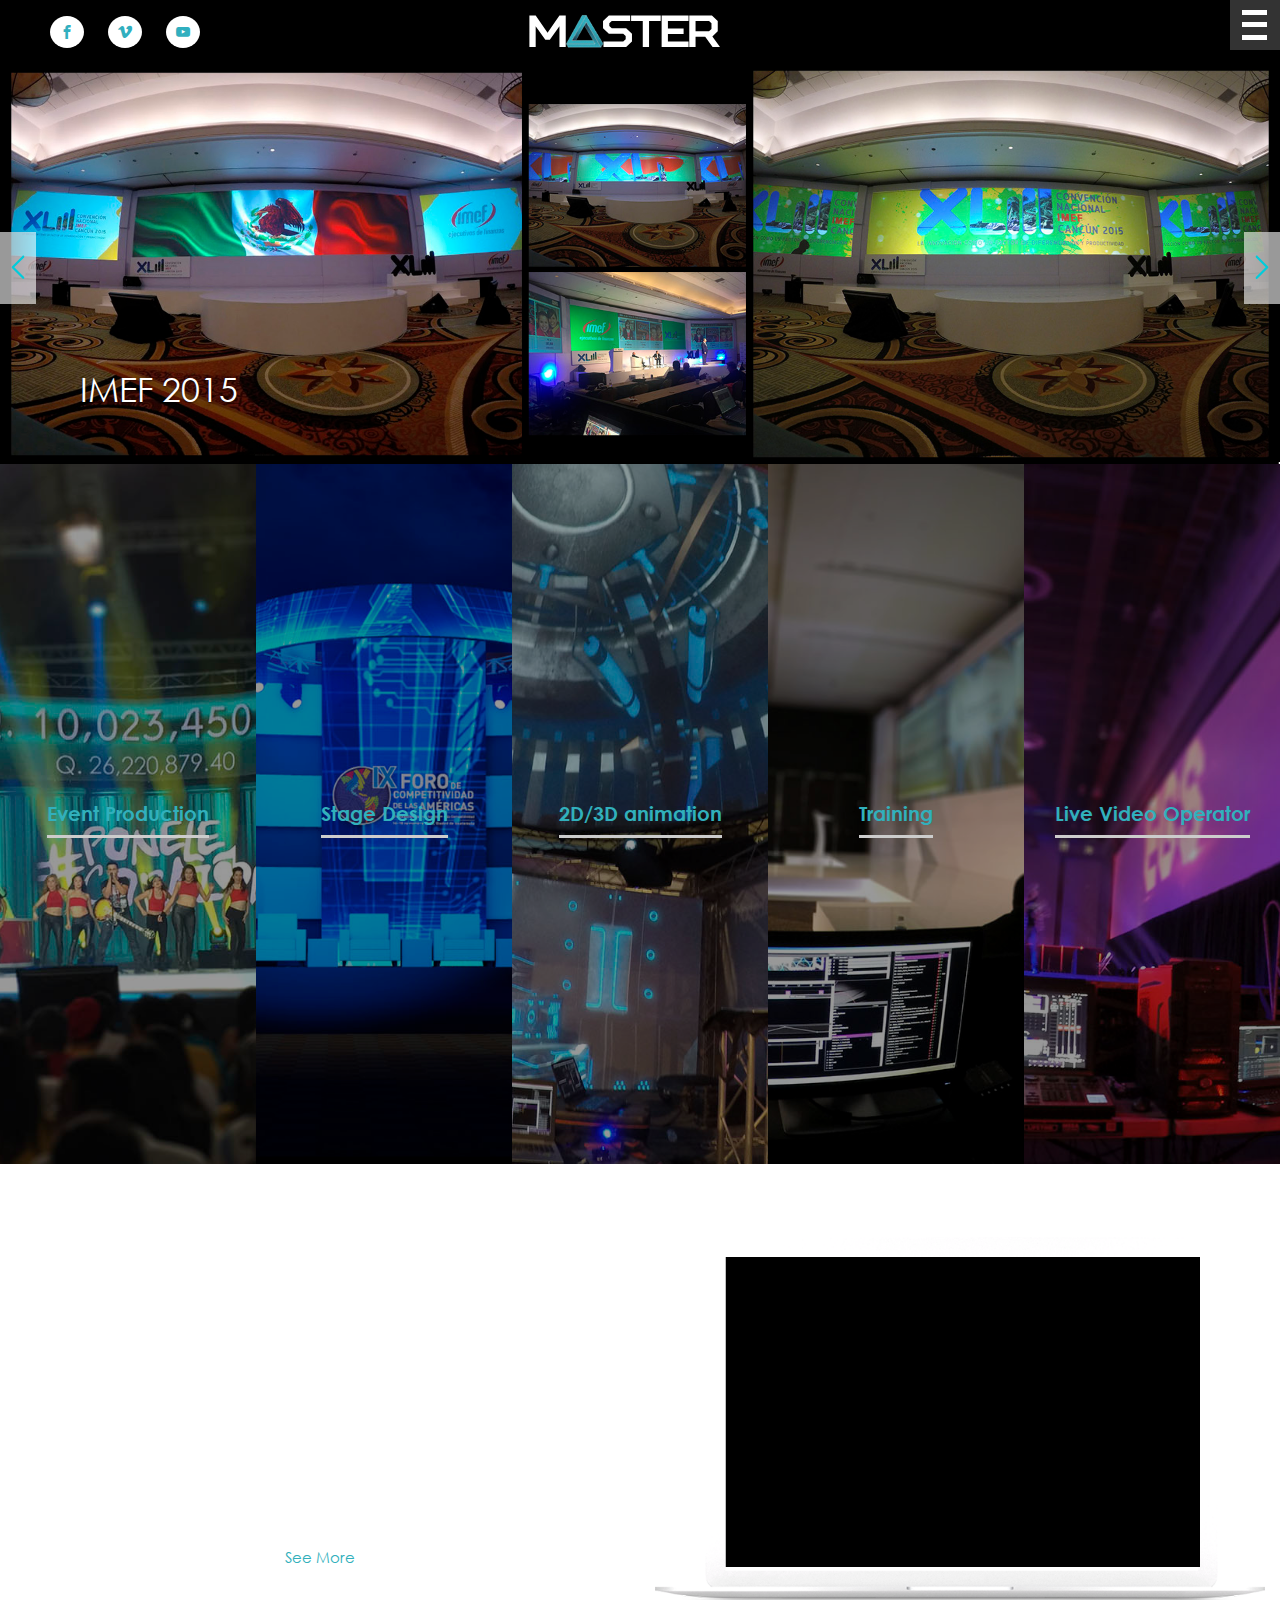
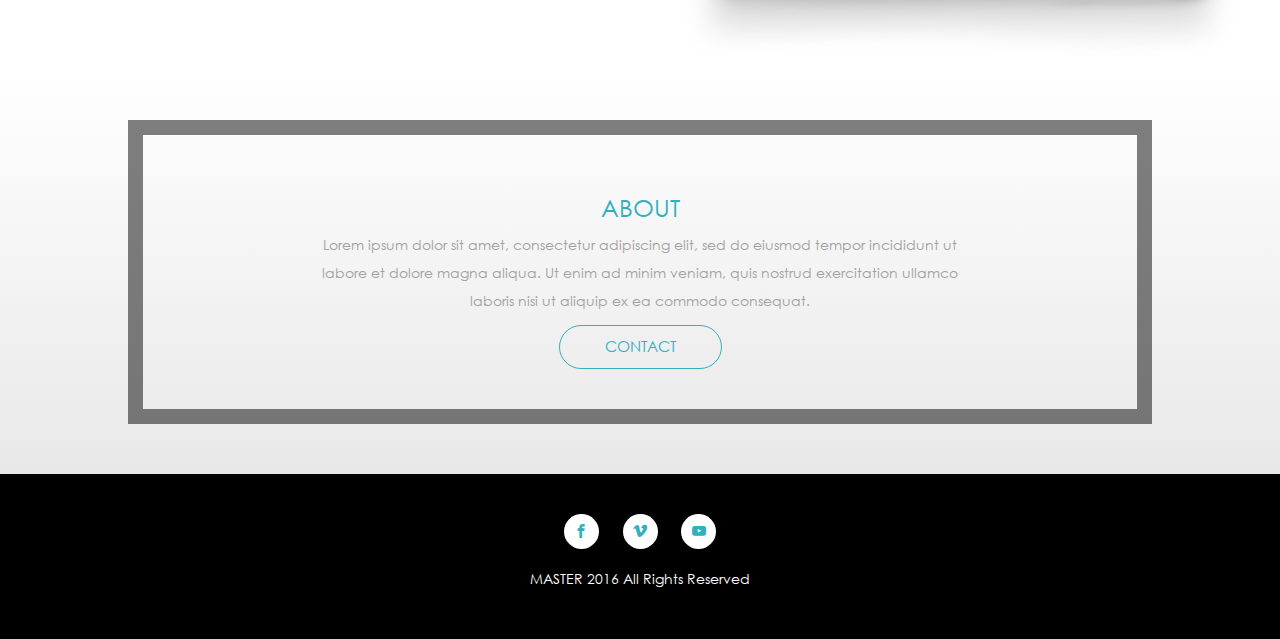
==== commit ec6283ab: "Changes to customer request" ====
--- a/index.html
+++ b/index.html
@@ -50,22 +50,32 @@
          <a href="#">PORTAFOLIO</a>
         </li>
 
-          <ul class="collapsible" data-collapsible="accordion">
-          <li>
-            <div class="collapsible-header">SERVICES</div>
-             <div class="collapsible-body">
-               <ul>
-                 <li><a href="#">Event Production</a></li>
-                 <li><a href="#">Stage Design</a></li>
-                 <li><a href="#">2D/3D animation</a></li>
-                 <li><a href="#">Training</a></li>
-               <li><a href="#">Live Video Operator</a></li>
-               </ul>
-
+
+        <div class="panel-group" id="accordion" role="tablist" aria-multiselectable="true">
+          <div class="panel panel-default">
+            <div class="panel-heading" role="tab" id="headingOne">
+              <h4 class="panel-title">
+                <a role="button" data-toggle="collapse" data-parent="#accordion" href="#collapseOne" aria-expanded="false" aria-controls="collapseOne">
+  <div class="collapsible-header">SERVICES</div>                </a>
+              </h4>
             </div>
-          </li>
-
-        </ul>
+            <div id="collapseOne" class="panel-collapse collapse" role="tabpanel" aria-labelledby="headingOne">
+              <div class="panel-body">
+                <ul>
+                  <li><a href="#">Event Production</a></li>
+                  <li><a href="#">Stage Design</a></li>
+                  <li><a href="#">2D/3D animation</a></li>
+                  <li><a href="#">Training</a></li>
+                <li><a href="#">Live Video Operator</a></li>
+                </ul>              </div>
+            </div>
+          </div>
+
+
+        </div>
+
+
+
 
 
         <li>
@@ -88,13 +98,13 @@
     <div class="item active">
       <img src="images/sliderhome.jpg" alt="..." class="adaptar">
       <div class="carousel-caption">
-        ...
+        IMEF 2015
       </div>
     </div>
     <div class="item">
-      <img src="images/sliderhome.jpg" alt="..." class="adaptar">
+      <img src="images/sliderhome2.jpg" alt="..." class="adaptar">
       <div class="carousel-caption">
-        ...
+        Visuales - Tito el Bambino Gallo Evolution
       </div>
     </div>
 
@@ -123,8 +133,10 @@
           <div class="bl-content">
         <h2>Event Production</h2>
 
-            <p>Lorem ipsum dolor sit amet, consectetur adipisicing elit, sed do eiusmod tempor incididunt ut labore et dolore magna aliqua. Ut enim ad minim veniam, quis nostrud exercitation ullamco laboris nisi ut aliquip ex ea commodo consequat. Duis aute irure dolor in reprehenderit in voluptate velit esse cillum dolore eu fugiat nulla pariatur. Excepteur sint occaecat cupidatat non proident,
-              sunt in culpa qui officia deserunt mollit anim id est laborum.</p>
+            <p>•	Specialize to bring a good experience into your event and bring oriented solutions. <br>
+	•	Your event goes as you plan with every specification. <br>
+	•	Provide all the support your event needs. <br>
+</p>
               <a href="#">View More</a>
           </div><span class=" icon-cross"></span>
         </section>
@@ -136,12 +148,7 @@
 
           <div class="bl-content">
           <h2>Stage Design</h2>
-            <p>Lorem ipsum dolor sit amet, consectetur adipisicing elit, sed do eiusmod tempor
-              incididunt ut labore et dolore magna aliqua. Ut enim ad minim veniam, quis nostrud
-              exercitation ullamco laboris nisi ut aliquip ex ea commodo consequat. Duis aute irure
-               dolor in reprehenderit in voluptate velit esse cillum dolore eu fugiat nulla pariatur.
-                Excepteur sint occaecat cupidatat non proident, sunt in culpa qui officia deserunt mollit
-                 anim id est laborum.</p>
+            <p>• Create design show, with creative ideas to make your stage a unique concept. - You can build your imagination in the real world.</p>
                          <a href="#">View More</a>
           </div><span class=" icon-cross"></span>
         </section>
@@ -154,8 +161,8 @@
           <div class="bl-content">
         <h2>2D/3D animation</h2>
 
-            <p>Lorem ipsum dolor sit amet, consectetur adipisicing elit, sed do eiusmod tempor incididunt
-              ut labore et dolore magna aliqua.</p>
+            <p>•	Create the visual concept of your event to achieve convey your ideas to the public through Motion Graphics that will make your event a totally different experience.
+</p>
                       <a href="#">View More</a>
           </div><span class=" icon-cross"></span>
         </section>
@@ -168,10 +175,7 @@
           <div class="bl-content">
       <h2>Training</h2>
 
-            <p>Lorem ipsum dolor sit amet, consectetur adipisicing elit, sed do eiusmod tempor
-              incididunt ut labore et dolore magna aliqua. Ut enim ad minim veniam, quis nostrud
-              exercitation ullamco laboris nisi ut aliquip ex ea commodo consequat. Duis aute irure
-              dolor in reprehenderit in  sunt in culpa qui officia deserunt mollit anim id est laborum.</p>
+            <p>•	Site training and online training of video techniques and video programs that makes you ready to take on any live situation.</p>
 
                       <a href="#">View More</a>
 
@@ -189,11 +193,7 @@
           <div class="bl-content">
               <h2>Live Video Operator</h2>
 <p>
-  Lorem ipsum dolor sit amet, consectetur adipisicing elit, sed do eiusmod tempor incididunt ut
-  labore et dolore magna aliqua. Ut enim ad minim veniam, quis nostrud exercitation ullamco laboris
-  nisi ut aliquip ex ea commodo consequat. Duis aute irure dolor in reprehenderit in voluptate velit
-   esse cillum dolore eu fugiat nulla pariatur. Excepteur sint occaecat cupidatat non proident, sunt
-   in culpa qui officia deserunt mollit anim id est laborum.
+  •	Specialized in the correct reproduction of audiovisual content for your event with knowledge of projection alignment, LED setup, VJing, media server, SMPTE synchronization, video mapping, and the utilization of video hardware.
 </p>
         <a href="#">View More</a>
           </div><span class=" icon-cross"></span>
@@ -212,6 +212,29 @@
               });
   </script>
 
+</section>
+<section class="trainig">
+<div class="row">
+<div class="col-md-6">
+  <div class="borde">
+
+
+<h1>Training</h1>
+<p>
+  Lorem ipsum dolor sit amet, ei eos inciderint neglegentur.
+  Est in volumus splendide sententiae, id facer iusto praesent
+  est, usu at hinc aperiri. At sea vivendum disputando, ei usu
+   exerci sadipscing. Audire reformidans pri cu. Putent persius
+   eos ex, usu ut aliquam postulant. Ad vel dicta quaeque argumentum,
+   etiam expetendis est eu.
+</p>
+<a href="#">See More</a>
+</div>
+</div>
+<div class="col-md-6">
+<img src="images/videoback.png" alt="" />
+</div>
+</div>
 </section>
 <section class="about">
   <div class="box_about">
--- a/css/kit.css
+++ b/css/kit.css
@@ -138,6 +138,18 @@
 .logo img{
   width: 200px;
 }
+.slider_home{
+  background: #000;
+}
+.slider_home .carousel-caption {
+    right: 0;
+    left: 0;
+    padding-bottom: 30px;
+    text-align: left;
+    padding-left: 80px;
+    font-size: 34px;
+    font-family: 'GOTHIC';
+}
 .carousel-control {
     bottom: 0;
     color: #FFFFFF;
@@ -249,6 +261,24 @@
     font-family: 'GOTHIC';
     margin-top: 20px;
 }
+.panel-default > .panel-heading {
+    color: #fff;
+    background-color: transparent;
+    border-color: transparent;
+    padding: 0;
+    border-radius: 0;
+}
+.panel-group .panel {
+    margin-bottom: 0;
+    border-radius: 0;
+    background: transparent;
+    border: none;
+    text-align: center;
+    border-bottom: 1px solid rgba(113, 115, 116, 0.14) !important;
+}
+.panel-group {
+    margin-bottom: 0;
+}
 .collapsible {
     border-top: transparent;
     border-right: transparent;
@@ -259,9 +289,12 @@
     display: block;
     color: #fff;
     padding: 15px 0;
+    font-family: 'GOTHIC';
+    font-weight: normal;
+    font-size: 14px;
     background-color: transparent;
     border-bottom: transparent;
-    line-height: 26px;
+    line-height: 21px;
     transition: all 0.4s ease;
    -webkit-transition: all 0.4s ease;
    -moz-transition: all 0.4s ease;
@@ -276,18 +309,26 @@
   -o-transition: all 0.4s ease;
   -ms-transition: all 0.4s ease;
 }
-.collapsible-body li a{
+.panel-default > .panel-heading + .panel-collapse > .panel-body {
+    border-top-color: transparent;
+    padding: 0;
+}
+.panel-body li a{
   background: #333;
 }
-.collapsible-body li a:hover{
+.panel-body li a:hover{
   background: #fff;
   color: #333;
 }
 .z-depth-1, nav, .card-panel, .card, .toast, .btn, .btn-large, .btn-floating, .dropdown-content, .collapsible, .side-nav {
     box-shadow: none;
 }
-.collapsible-body {
+.panel-body{
     border-bottom: transparent;
+}
+.panel-body ul{
+list-style: none;
+padding: 0;
 }
 [class^="icon-"], [class*=" icon-"] {
     /* use !important to prevent issues with browser extensions that change fonts */
@@ -434,7 +475,7 @@
     height: 100%;
     cursor: pointer;
     opacity: 1;
-    background: rgba(0,0,0,0.6);
+    background: rgba(0,0,0,0.4);
     display: -webkit-box;
     display: -moz-box;
     display: -ms-flexbox;
@@ -463,7 +504,7 @@
    -ms-transition: all 0.4s ease;
 }
 .bl-box:hover{
-background: rgba(0,0,0,0.4);
+background: rgba(0,0,0,0.1);
 transition: all 0.4s ease;
 -webkit-transition: all 0.4s ease;
 -moz-transition: all 0.4s ease;
@@ -545,16 +586,15 @@
 }
 
 /* Custom content */
-
 .bl-content p {
     margin: 0 auto;
     padding-bottom: 15px;
-    font-size: 16px;
+    font-size: 18px;
     font-family: 'GOTHIC';
-    line-height: 23px;
+    line-height: 30px;
 }
 .bl-content h2 {
-    font-size: 28px;
+    font-size: 34px;
     font-weight: normal;
     margin: 0 0 100px 0;
     font-family: 'GOTHICB';
@@ -839,3 +879,62 @@
 .show_case .container {
     max-width: 100%;
 }
+.trainig{
+  background-image: url(../images/fondoblack.jpg);
+  background-size: cover;
+  background-attachment: fixed;
+}
+.trainig .col-md-6{
+  text-align: center;
+}
+.trainig .col-md-6:nth-child(1){
+  padding-top: 5%;
+}
+.trainig .col-md-6 .borde{
+  border: 2px solid #fff;
+  padding: 3% 10%;
+  height: 385px;
+}
+.trainig img{
+  width: 100%;
+}
+.trainig a {
+    padding: 10px 45px;
+    border: 1px solid #fff;
+    color: #31B0BC;
+    background: #fff;
+    border-radius: 40px;
+    margin-top: 30px;
+    font-size: 15px;
+    display: inline-block;
+    font-family: 'GOTHIC';
+    transition: all 0.4s ease;
+   -webkit-transition: all 0.4s ease;
+   -moz-transition: all 0.4s ease;
+   -o-transition: all 0.4s ease;
+   -ms-transition: all 0.4s ease;
+}
+.trainig a:hover{
+  background: #31B0BC;
+  border: 1px solid #31B0BC;
+  color: #fff;
+  transition: all 0.4s ease;
+ -webkit-transition: all 0.4s ease;
+ -moz-transition: all 0.4s ease;
+ -o-transition: all 0.4s ease;
+ -ms-transition: all 0.4s ease;
+
+}
+.trainig h1{
+color: #fff;
+font-size: 36px;
+margin-top: 30px;
+font-family: 'GOTHICB';
+
+}
+.trainig  p{
+  color: #fff;
+  font-family: 'GOTHIC';
+  font-size: 15px;
+  margin-top: 50px;
+}
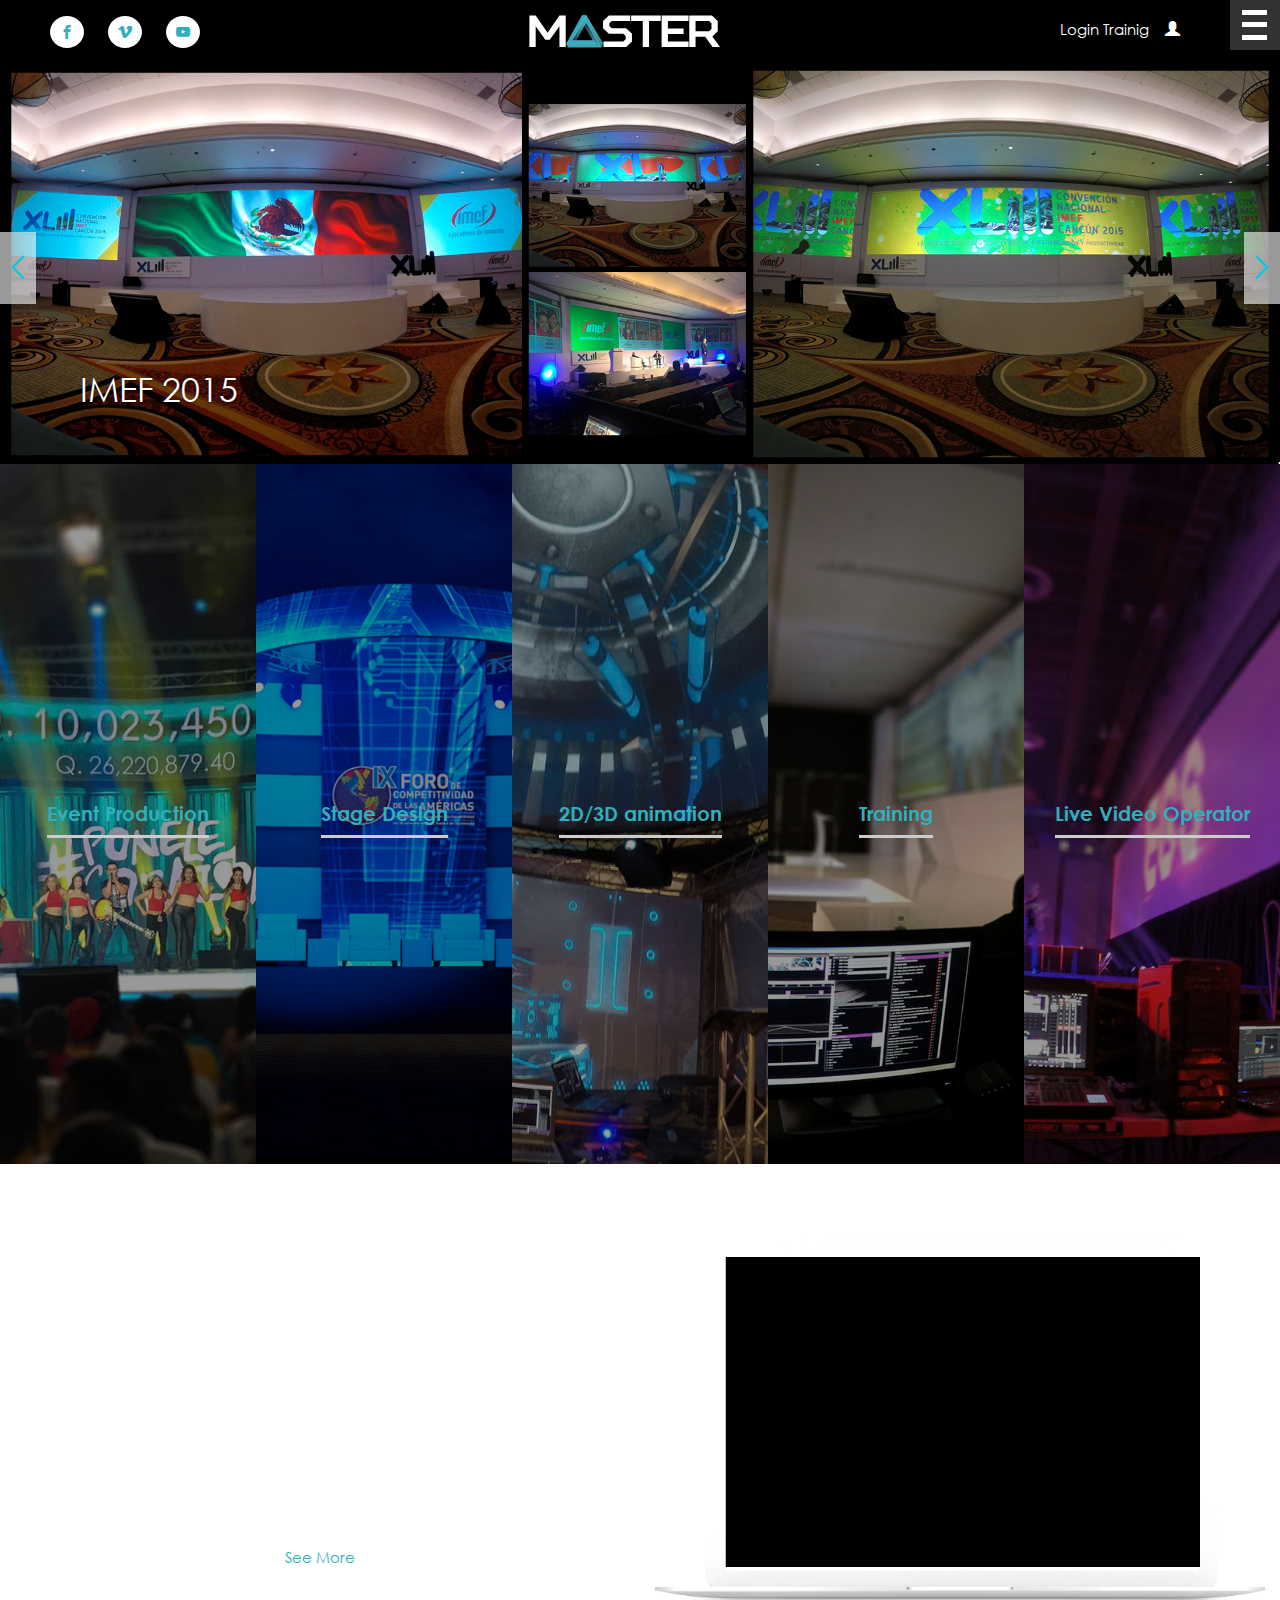
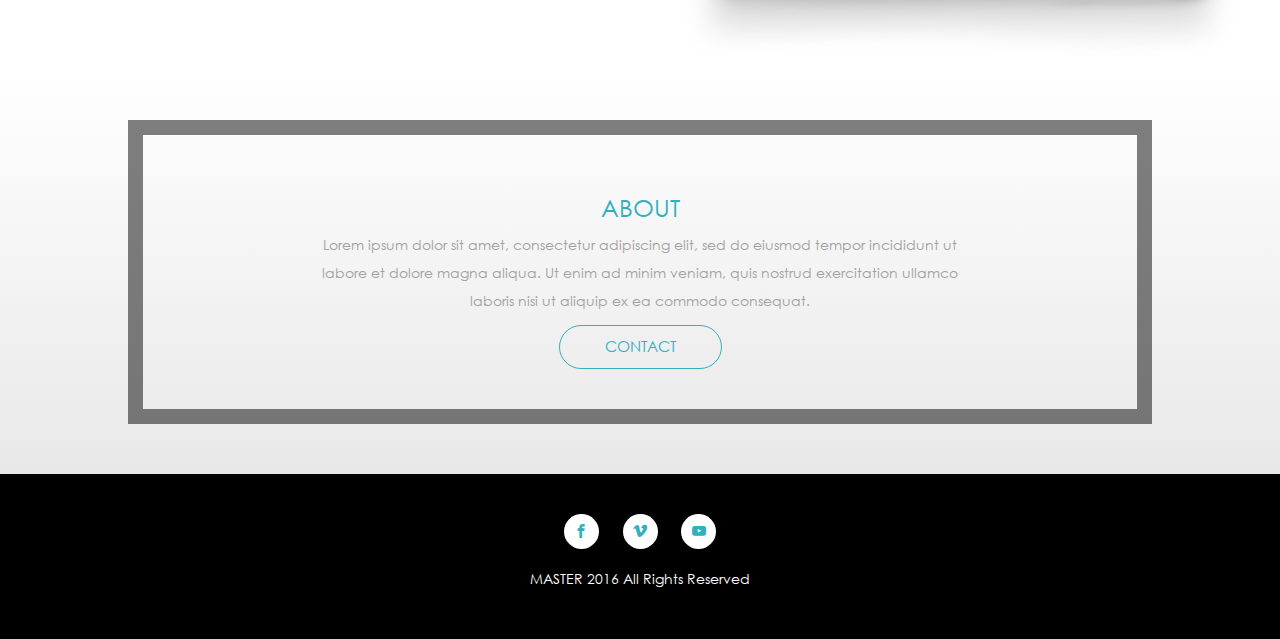
==== commit edc5c554: "was added login link" ====
--- a/index.html
+++ b/index.html
@@ -28,6 +28,7 @@
 <div class="logo">
   <img src="images/logo.svg" alt="" />
 </div>
+<a href="#" class="login">Login Trainig <span class="glyphicon glyphicon-user"></span></a>
     <a href="#0" class="menu" id="cd-cart-trigger">
           	<button class="c-button c-button--menu js-button--menu">
     <span class="c-button__icon"></span>
--- a/css/kit.css
+++ b/css/kit.css
@@ -938,3 +938,27 @@
   font-size: 15px;
   margin-top: 50px;
 }
+.login{
+  position: absolute;
+right: 100px;
+top: 19px;
+color: #fff;
+font-size: 15px;
+  font-family: 'GOTHIC';
+  transition: all 0.4s ease;
+ -webkit-transition: all 0.4s ease;
+ -moz-transition: all 0.4s ease;
+ -o-transition: all 0.4s ease;
+ -ms-transition: all 0.4s ease;
+}
+.login:hover{
+  color: #31B0BC;
+  transition: all 0.4s ease;
+ -webkit-transition: all 0.4s ease;
+ -moz-transition: all 0.4s ease;
+ -o-transition: all 0.4s ease;
+ -ms-transition: all 0.4s ease;
+}
+.login span{
+  margin-left: 12px;
+}
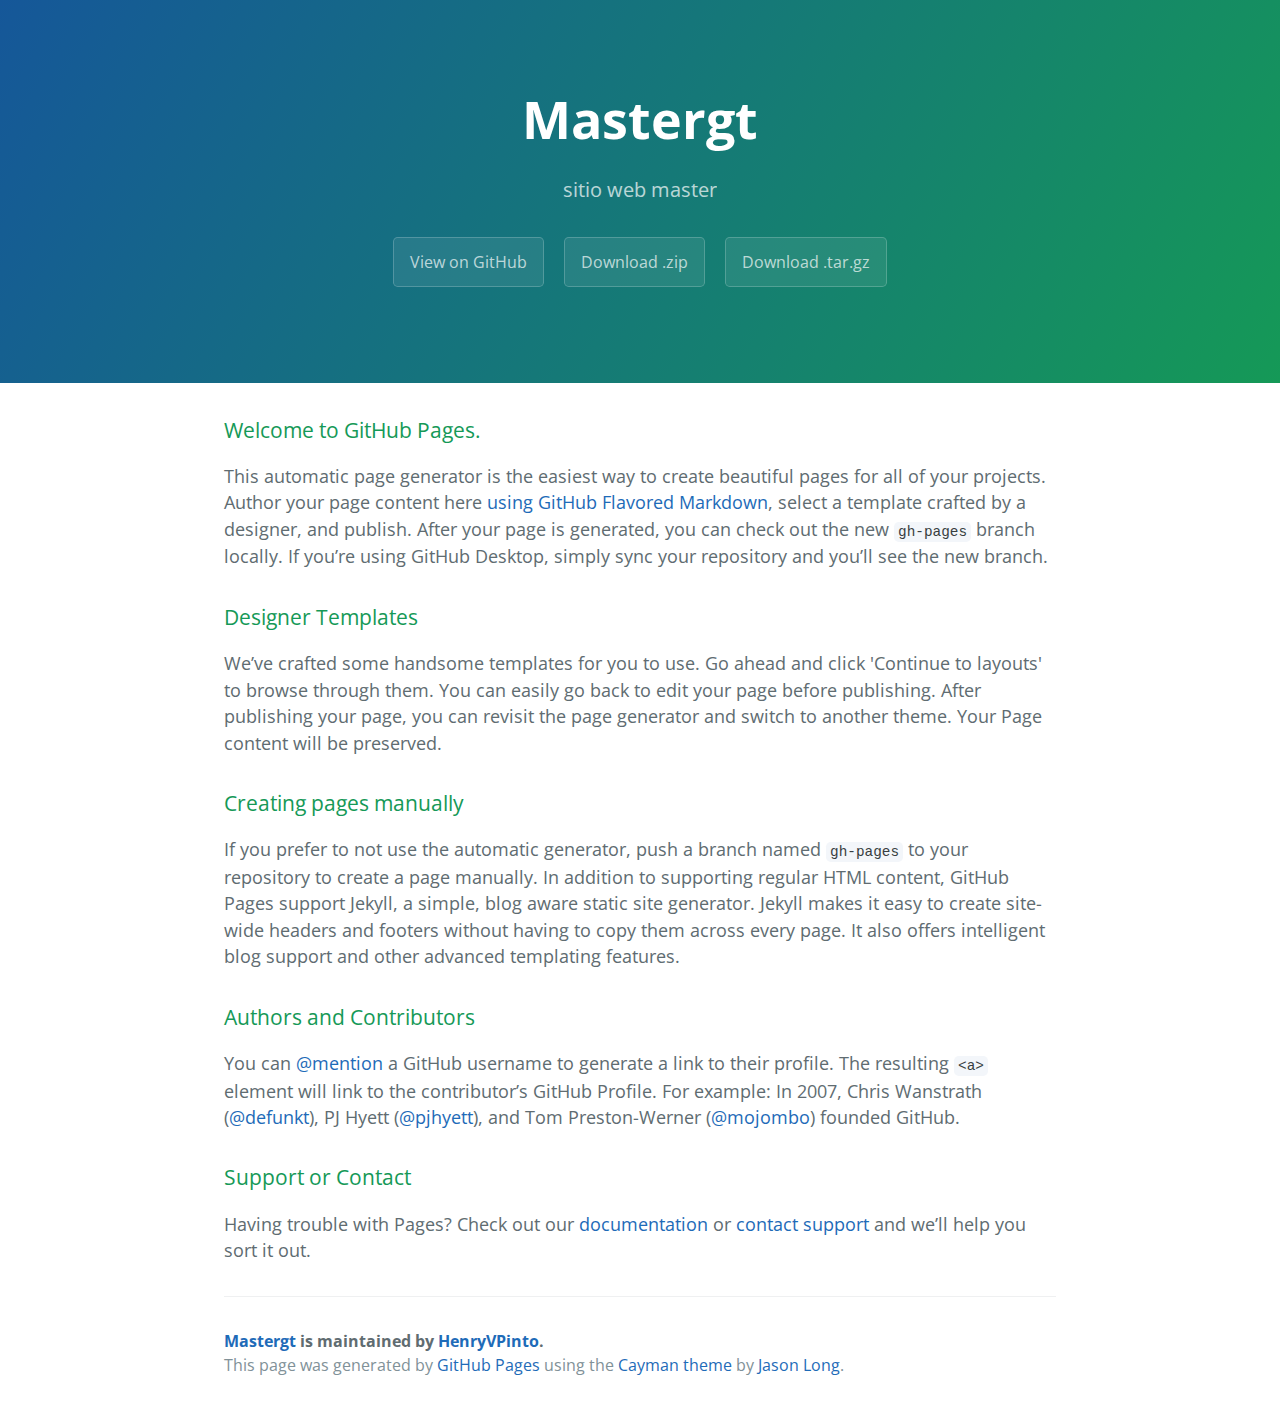
==== commit 906ec8b8: "Create gh-pages branch via GitHub" ====
--- a/index.html
+++ b/index.html
@@ -1,790 +1,57 @@
 <!DOCTYPE html>
-<html>
+<html lang="en-us">
   <head>
-    <meta charset="utf-8">
-      <meta name="viwport" content="width=device-width, initial-scale=1.0, user-scalable=no">
-
-    <title>MASTER</title>
-    <link rel="stylesheet" type="text/css" href="css/bootstrap.css" >
-    <link rel="stylesheet" type="text/css" href="css/kit.css" >
-    <link rel="stylesheet" type="text/css" href="css/fonts.css" >
-      <link href="https://fonts.googleapis.com/icon?family=Material+Icons" rel="stylesheet">
-    <script src="js/jquery.js"></script>
-    <script src="js/bootstrap.js"></script>
-    <link rel="stylesheet" href="css/style.css"> <!-- Gem style -->
-     <script src="js/modernizr.js"></script> <!-- Modernizr -->
-
-     <script src="js/main.js"></script> <!-- Gem jQuery -->
+    <meta charset="UTF-8">
+    <title>Mastergt by HenryVPinto</title>
+    <meta name="viewport" content="width=device-width, initial-scale=1">
+    <link rel="stylesheet" type="text/css" href="stylesheets/normalize.css" media="screen">
+    <link href='https://fonts.googleapis.com/css?family=Open+Sans:400,700' rel='stylesheet' type='text/css'>
+    <link rel="stylesheet" type="text/css" href="stylesheets/stylesheet.css" media="screen">
+    <link rel="stylesheet" type="text/css" href="stylesheets/github-light.css" media="screen">
   </head>
   <body>
-<header>
+    <section class="page-header">
+      <h1 class="project-name">Mastergt</h1>
+      <h2 class="project-tagline">sitio web master</h2>
+      <a href="https://github.com/HenryVPinto/mastergt" class="btn">View on GitHub</a>
+      <a href="https://github.com/HenryVPinto/mastergt/zipball/master" class="btn">Download .zip</a>
+      <a href="https://github.com/HenryVPinto/mastergt/tarball/master" class="btn">Download .tar.gz</a>
+    </section>
 
-  <nav>
-    <div class="social">
-      <a href="#"><span class="icon-facebook"></span></a>
-      <a href="#"><span class="icon-vimeo"></span></a>
-      <a href="#"><span class="icon-youtube"></span></a>
-    </div>
-<div class="logo">
-  <img src="images/logo.svg" alt="" />
-</div>
-<a href="#" class="login">Login Trainig <span class="glyphicon glyphicon-user"></span></a>
-    <a href="#0" class="menu" id="cd-cart-trigger">
-          	<button class="c-button c-button--menu js-button--menu">
-    <span class="c-button__icon"></span>
-  </button>
-          </a>
-  </nav>
+    <section class="main-content">
+      <h3>
+<a id="welcome-to-github-pages" class="anchor" href="#welcome-to-github-pages" aria-hidden="true"><span aria-hidden="true" class="octicon octicon-link"></span></a>Welcome to GitHub Pages.</h3>
 
-  <div id="cd-cart">
+<p>This automatic page generator is the easiest way to create beautiful pages for all of your projects. Author your page content here <a href="https://guides.github.com/features/mastering-markdown/">using GitHub Flavored Markdown</a>, select a template crafted by a designer, and publish. After your page is generated, you can check out the new <code>gh-pages</code> branch locally. If you’re using GitHub Desktop, simply sync your repository and you’ll see the new branch.</p>
 
+<h3>
+<a id="designer-templates" class="anchor" href="#designer-templates" aria-hidden="true"><span aria-hidden="true" class="octicon octicon-link"></span></a>Designer Templates</h3>
 
-      <ul class="cd-cart-items">
-        <li>
-         <a href="index.html">HOME</a>
-        </li>
-        <li>
-          <a href="#">ABOUT</a>
-        </li>
+<p>We’ve crafted some handsome templates for you to use. Go ahead and click 'Continue to layouts' to browse through them. You can easily go back to edit your page before publishing. After publishing your page, you can revisit the page generator and switch to another theme. Your Page content will be preserved.</p>
 
-        <li>
-         <a href="#">PORTAFOLIO</a>
-        </li>
+<h3>
+<a id="creating-pages-manually" class="anchor" href="#creating-pages-manually" aria-hidden="true"><span aria-hidden="true" class="octicon octicon-link"></span></a>Creating pages manually</h3>
 
+<p>If you prefer to not use the automatic generator, push a branch named <code>gh-pages</code> to your repository to create a page manually. In addition to supporting regular HTML content, GitHub Pages support Jekyll, a simple, blog aware static site generator. Jekyll makes it easy to create site-wide headers and footers without having to copy them across every page. It also offers intelligent blog support and other advanced templating features.</p>
 
-        <div class="panel-group" id="accordion" role="tablist" aria-multiselectable="true">
-          <div class="panel panel-default">
-            <div class="panel-heading" role="tab" id="headingOne">
-              <h4 class="panel-title">
-                <a role="button" data-toggle="collapse" data-parent="#accordion" href="#collapseOne" aria-expanded="false" aria-controls="collapseOne">
-  <div class="collapsible-header">SERVICES</div>                </a>
-              </h4>
-            </div>
-            <div id="collapseOne" class="panel-collapse collapse" role="tabpanel" aria-labelledby="headingOne">
-              <div class="panel-body">
-                <ul>
-                  <li><a href="#">Event Production</a></li>
-                  <li><a href="#">Stage Design</a></li>
-                  <li><a href="#">2D/3D animation</a></li>
-                  <li><a href="#">Training</a></li>
-                <li><a href="#">Live Video Operator</a></li>
-                </ul>              </div>
-            </div>
-          </div>
+<h3>
+<a id="authors-and-contributors" class="anchor" href="#authors-and-contributors" aria-hidden="true"><span aria-hidden="true" class="octicon octicon-link"></span></a>Authors and Contributors</h3>
 
+<p>You can <a href="https://help.github.com/articles/basic-writing-and-formatting-syntax/#mentioning-users-and-teams" class="user-mention">@mention</a> a GitHub username to generate a link to their profile. The resulting <code>&lt;a&gt;</code> element will link to the contributor’s GitHub Profile. For example: In 2007, Chris Wanstrath (<a href="https://github.com/defunkt" class="user-mention">@defunkt</a>), PJ Hyett (<a href="https://github.com/pjhyett" class="user-mention">@pjhyett</a>), and Tom Preston-Werner (<a href="https://github.com/mojombo" class="user-mention">@mojombo</a>) founded GitHub.</p>
 
-        </div>
+<h3>
+<a id="support-or-contact" class="anchor" href="#support-or-contact" aria-hidden="true"><span aria-hidden="true" class="octicon octicon-link"></span></a>Support or Contact</h3>
 
+<p>Having trouble with Pages? Check out our <a href="https://help.github.com/pages">documentation</a> or <a href="https://github.com/contact">contact support</a> and we’ll help you sort it out.</p>
 
+      <footer class="site-footer">
+        <span class="site-footer-owner"><a href="https://github.com/HenryVPinto/mastergt">Mastergt</a> is maintained by <a href="https://github.com/HenryVPinto">HenryVPinto</a>.</span>
 
+        <span class="site-footer-credits">This page was generated by <a href="https://pages.github.com">GitHub Pages</a> using the <a href="https://github.com/jasonlong/cayman-theme">Cayman theme</a> by <a href="https://twitter.com/jasonlong">Jason Long</a>.</span>
+      </footer>
 
+    </section>
 
-        <li>
-          <a href="#">
-            CONTACTO
-          </a>
-        </li>
-      </ul>
-
-    </div> <!-- cd-cart -->
-</header>
-<section class="slider_home">
-
-
-<div id="proyectos" class="carousel slide" data-ride="carousel">
-
-
-  <!-- Wrapper for slides -->
-  <div class="carousel-inner" role="listbox">
-    <div class="item active">
-      <img src="images/sliderhome.jpg" alt="..." class="adaptar">
-      <div class="carousel-caption">
-        IMEF 2015
-      </div>
-    </div>
-    <div class="item">
-      <img src="images/sliderhome2.jpg" alt="..." class="adaptar">
-      <div class="carousel-caption">
-        Visuales - Tito el Bambino Gallo Evolution
-      </div>
-    </div>
-
-  </div>
-
-  <!-- Controls -->
-  <a class="left carousel-control" href="#proyectos" role="button" data-slide="prev">
-                  <img src="images/flecha2.svg" alt="">
-                    <span class="sr-only">Previous</span>
-          </a>
-          <a class="right carousel-control" href="#proyectos" role="button" data-slide="next">
-                                        <img src="images/flecha.svg" alt="">
-                                      <span class="sr-only">Next</span>
-                      </a>
-</div>
-</section>
-<section class="show_case">
-  <div class="container">
-    <div class="conta">
-      <div class="bl-main" id="bl-main">
-        <section>
-          <div class="bl-box">
-            <h2>Event Production</h2>
-          </div>
-
-          <div class="bl-content">
-        <h2>Event Production</h2>
-
-            <p>•	Specialize to bring a good experience into your event and bring oriented solutions. <br>
-	•	Your event goes as you plan with every specification. <br>
-	•	Provide all the support your event needs. <br>
-</p>
-              <a href="#">View More</a>
-          </div><span class=" icon-cross"></span>
-        </section>
-
-        <section>
-          <div class="bl-box">
-            <h2>Stage Design</h2>
-          </div>
-
-          <div class="bl-content">
-          <h2>Stage Design</h2>
-            <p>• Create design show, with creative ideas to make your stage a unique concept. - You can build your imagination in the real world.</p>
-                         <a href="#">View More</a>
-          </div><span class=" icon-cross"></span>
-        </section>
-
-        <section>
-          <div class="bl-box">
-            <h2>2D/3D animation</h2>
-          </div>
-
-          <div class="bl-content">
-        <h2>2D/3D animation</h2>
-
-            <p>•	Create the visual concept of your event to achieve convey your ideas to the public through Motion Graphics that will make your event a totally different experience.
-</p>
-                      <a href="#">View More</a>
-          </div><span class=" icon-cross"></span>
-        </section>
-
-        <section id="bl-work-section">
-          <div class="bl-box">
-            <h2>Training</h2>
-          </div>
-
-          <div class="bl-content">
-      <h2>Training</h2>
-
-            <p>•	Site training and online training of video techniques and video programs that makes you ready to take on any live situation.</p>
-
-                      <a href="#">View More</a>
-
-
-
-
-          </div><span class=" icon-cross"></span>
-        </section>
-
-        <section>
-          <div class="bl-box">
-            <h2>Live Video Operator</h2>
-          </div>
-
-          <div class="bl-content">
-              <h2>Live Video Operator</h2>
-<p>
-  •	Specialized in the correct reproduction of audiovisual content for your event with knowledge of projection alignment, LED setup, VJing, media server, SMPTE synchronization, video mapping, and the utilization of video hardware.
-</p>
-        <a href="#">View More</a>
-          </div><span class=" icon-cross"></span>
-        </section>
-        <!-- Panel items for the works -->
-
-
-      </div>
-    </div>
-  </div>
-  <!-- /container -->
-
-  <script>
-    $(function() {
-                  Boxlayout.init();
-              });
-  </script>
-
-</section>
-<section class="trainig">
-<div class="row">
-<div class="col-md-6">
-  <div class="borde">
-
-
-<h1>Training</h1>
-<p>
-  Lorem ipsum dolor sit amet, ei eos inciderint neglegentur.
-  Est in volumus splendide sententiae, id facer iusto praesent
-  est, usu at hinc aperiri. At sea vivendum disputando, ei usu
-   exerci sadipscing. Audire reformidans pri cu. Putent persius
-   eos ex, usu ut aliquam postulant. Ad vel dicta quaeque argumentum,
-   etiam expetendis est eu.
-</p>
-<a href="#">See More</a>
-</div>
-</div>
-<div class="col-md-6">
-<img src="images/videoback.png" alt="" />
-</div>
-</div>
-</section>
-<section class="about">
-  <div class="box_about">
-<h1>ABOUT</h1>
-<p>
-  Lorem ipsum dolor sit amet, consectetur adipiscing elit, sed do eiusmod tempor incididunt ut labore et dolore magna aliqua. Ut enim ad minim veniam, quis nostrud exercitation ullamco laboris nisi ut aliquip ex ea commodo consequat.
-</p>
-<a href="#">CONTACT</a>
-
-  </div>
-</section>
-<footer>
-  <div class="row">
-<div class="col s12">
-  <a href="#"><span class="icon-facebook"></span></a>
-  <a href="#"><span class="icon-vimeo"></span></a>
-  <a href="#"><span class="icon-youtube"></span></a>
-
-</div>
-  </div>
-<p>
-  MASTER 2016 All Rights Reserved
-</p>
-</footer>
-<script>
-  ;(function($, window, document, undefined) {
-
-  'use strict';
-
-  var $menuButton = $('.js-button--menu');
-
-  $menuButton.on('click.ui.menu', function() {
-    $(this).toggleClass('is-active');
-  });
-
-})(jQuery, window, document);
-</script>
-<script type="text/javascript">
-/* Modernizr 2.6.2 (Custom Build) | MIT & BSD
-* Build: http://modernizr.com/download/#-cssanimations-csstransitions-touch-shiv-cssclasses-prefixed-teststyles-testprop-testallprops-prefixes-domprefixes-load
-*/
-;
-window.Modernizr = function(a, b, c) {
-  function z(a) {
-    j.cssText = a
-  }
-
-  function A(a, b) {
-    return z(m.join(a + ";") + (b || ""))
-  }
-
-  function B(a, b) {
-    return typeof a === b
-  }
-
-  function C(a, b) {
-    return !!~("" + a).indexOf(b)
-  }
-
-  function D(a, b) {
-    for (var d in a) {
-      var e = a[d];
-      if (!C(e, "-") && j[e] !== c) return b == "pfx" ? e : !0
-    }
-    return !1
-  }
-
-  function E(a, b, d) {
-    for (var e in a) {
-      var f = b[a[e]];
-      if (f !== c) return d === !1 ? a[e] : B(f, "function") ? f.bind(d || b) : f
-    }
-    return !1
-  }
-
-  function F(a, b, c) {
-    var d = a.charAt(0).toUpperCase() + a.slice(1),
-      e = (a + " " + o.join(d + " ") + d).split(" ");
-    return B(b, "string") || B(b, "undefined") ? D(e, b) : (e = (a + " " + p.join(d + " ") + d).split(" "), E(e, b, c))
-  }
-  var d = "2.6.2",
-    e = {},
-    f = !0,
-    g = b.documentElement,
-    h = "modernizr",
-    i = b.createElement(h),
-    j = i.style,
-    k, l = {}.toString,
-    m = " -webkit- -moz- -o- -ms- ".split(" "),
-    n = "Webkit Moz O ms",
-    o = n.split(" "),
-    p = n.toLowerCase().split(" "),
-    q = {},
-    r = {},
-    s = {},
-    t = [],
-    u = t.slice,
-    v, w = function(a, c, d, e) {
-      var f, i, j, k, l = b.createElement("div"),
-        m = b.body,
-        n = m || b.createElement("body");
-      if (parseInt(d, 10))
-        while (d--) j = b.createElement("div"), j.id = e ? e[d] : h + (d + 1), l.appendChild(j);
-      return f = ["&#173;", '<style id="s', h, '">', a, "</style>"].join(""), l.id = h, (m ? l : n).innerHTML += f, n.appendChild(l), m || (n.style.background = "", n.style.overflow = "hidden", k = g.style.overflow, g.style.overflow = "hidden", g.appendChild(n)), i = c(l, a), m ? l.parentNode.removeChild(l) : (n.parentNode.removeChild(n), g.style.overflow = k), !!i
-    },
-    x = {}.hasOwnProperty,
-    y;
-  !B(x, "undefined") && !B(x.call, "undefined") ? y = function(a, b) {
-    return x.call(a, b)
-  } : y = function(a, b) {
-    return b in a && B(a.constructor.prototype[b], "undefined")
-  }, Function.prototype.bind || (Function.prototype.bind = function(b) {
-    var c = this;
-    if (typeof c != "function") throw new TypeError;
-    var d = u.call(arguments, 1),
-      e = function() {
-        if (this instanceof e) {
-          var a = function() {};
-          a.prototype = c.prototype;
-          var f = new a,
-            g = c.apply(f, d.concat(u.call(arguments)));
-          return Object(g) === g ? g : f
-        }
-        return c.apply(b, d.concat(u.call(arguments)))
-      };
-    return e
-  }), q.touch = function() {
-    var c;
-    return "ontouchstart" in a || a.DocumentTouch && b instanceof DocumentTouch ? c = !0 : w(["@media (", m.join("touch-enabled),("), h, ")", "{#modernizr{top:9px;position:absolute}}"].join(""), function(a) {
-      c = a.offsetTop === 9
-    }), c
-  }, q.cssanimations = function() {
-    return F("animationName")
-  }, q.csstransitions = function() {
-    return F("transition")
-  };
-  for (var G in q) y(q, G) && (v = G.toLowerCase(), e[v] = q[G](), t.push((e[v] ? "" : "no-") + v));
-  return e.addTest = function(a, b) {
-      if (typeof a == "object")
-        for (var d in a) y(a, d) && e.addTest(d, a[d]);
-      else {
-        a = a.toLowerCase();
-        if (e[a] !== c) return e;
-        b = typeof b == "function" ? b() : b, typeof f != "undefined" && f && (g.className += " " + (b ? "" : "no-") + a), e[a] = b
-      }
-      return e
-    }, z(""), i = k = null,
-    function(a, b) {
-      function k(a, b) {
-        var c = a.createElement("p"),
-          d = a.getElementsByTagName("head")[0] || a.documentElement;
-        return c.innerHTML = "x<style>" + b + "</style>", d.insertBefore(c.lastChild, d.firstChild)
-      }
-
-      function l() {
-        var a = r.elements;
-        return typeof a == "string" ? a.split(" ") : a
-      }
-
-      function m(a) {
-        var b = i[a[g]];
-        return b || (b = {}, h++, a[g] = h, i[h] = b), b
-      }
-
-      function n(a, c, f) {
-        c || (c = b);
-        if (j) return c.createElement(a);
-        f || (f = m(c));
-        var g;
-        return f.cache[a] ? g = f.cache[a].cloneNode() : e.test(a) ? g = (f.cache[a] = f.createElem(a)).cloneNode() : g = f.createElem(a), g.canHaveChildren && !d.test(a) ? f.frag.appendChild(g) : g
-      }
-
-      function o(a, c) {
-        a || (a = b);
-        if (j) return a.createDocumentFragment();
-        c = c || m(a);
-        var d = c.frag.cloneNode(),
-          e = 0,
-          f = l(),
-          g = f.length;
-        for (; e < g; e++) d.createElement(f[e]);
-        return d
-      }
-
-      function p(a, b) {
-        b.cache || (b.cache = {}, b.createElem = a.createElement, b.createFrag = a.createDocumentFragment, b.frag = b.createFrag()), a.createElement = function(c) {
-          return r.shivMethods ? n(c, a, b) : b.createElem(c)
-        }, a.createDocumentFragment = Function("h,f", "return function(){var n=f.cloneNode(),c=n.createElement;h.shivMethods&&(" + l().join().replace(/\w+/g, function(a) {
-          return b.createElem(a), b.frag.createElement(a), 'c("' + a + '")'
-        }) + ");return n}")(r, b.frag)
-      }
-
-      function q(a) {
-        a || (a = b);
-        var c = m(a);
-        return r.shivCSS && !f && !c.hasCSS && (c.hasCSS = !!k(a, "article,aside,figcaption,figure,footer,header,hgroup,nav,section{display:block}mark{background:#FF0;color:#000}")), j || p(a, c), a
-      }
-      var c = a.html5 || {},
-        d = /^<|^(?:button|map|select|textarea|object|iframe|option|optgroup)$/i,
-        e = /^(?:a|b|code|div|fieldset|h1|h2|h3|h4|h5|h6|i|label|li|ol|p|q|span|strong|style|table|tbody|td|th|tr|ul)$/i,
-        f, g = "_html5shiv",
-        h = 0,
-        i = {},
-        j;
-      (function() {
-        try {
-          var a = b.createElement("a");
-          a.innerHTML = "<xyz></xyz>", f = "hidden" in a, j = a.childNodes.length == 1 || function() {
-            b.createElement("a");
-            var a = b.createDocumentFragment();
-            return typeof a.cloneNode == "undefined" || typeof a.createDocumentFragment == "undefined" || typeof a.createElement == "undefined"
-          }()
-        } catch (c) {
-          f = !0, j = !0
-        }
-      })();
-      var r = {
-        elements: c.elements || "abbr article aside audio bdi canvas data datalist details figcaption figure footer header hgroup mark meter nav output progress section summary time video",
-        shivCSS: c.shivCSS !== !1,
-        supportsUnknownElements: j,
-        shivMethods: c.shivMethods !== !1,
-        type: "default",
-        shivDocument: q,
-        createElement: n,
-        createDocumentFragment: o
-      };
-      a.html5 = r, q(b)
-    }(this, b), e._version = d, e._prefixes = m, e._domPrefixes = p, e._cssomPrefixes = o, e.testProp = function(a) {
-      return D([a])
-    }, e.testAllProps = F, e.testStyles = w, e.prefixed = function(a, b, c) {
-      return b ? F(a, b, c) : F(a, "pfx")
-    }, g.className = g.className.replace(/(^|\s)no-js(\s|$)/, "$1$2") + (f ? " js " + t.join(" ") : ""), e
-}(this, this.document),
-function(a, b, c) {
-  function d(a) {
-    return "[object Function]" == o.call(a)
-  }
-
-  function e(a) {
-    return "string" == typeof a
-  }
-
-  function f() {}
-
-  function g(a) {
-    return !a || "loaded" == a || "complete" == a || "uninitialized" == a
-  }
-
-  function h() {
-    var a = p.shift();
-    q = 1, a ? a.t ? m(function() {
-      ("c" == a.t ? B.injectCss : B.injectJs)(a.s, 0, a.a, a.x, a.e, 1)
-    }, 0) : (a(), h()) : q = 0
-  }
-
-  function i(a, c, d, e, f, i, j) {
-    function k(b) {
-      if (!o && g(l.readyState) && (u.r = o = 1, !q && h(), l.onload = l.onreadystatechange = null, b)) {
-        "img" != a && m(function() {
-          t.removeChild(l)
-        }, 50);
-        for (var d in y[c]) y[c].hasOwnProperty(d) && y[c][d].onload()
-      }
-    }
-    var j = j || B.errorTimeout,
-      l = b.createElement(a),
-      o = 0,
-      r = 0,
-      u = {
-        t: d,
-        s: c,
-        e: f,
-        a: i,
-        x: j
-      };
-    1 === y[c] && (r = 1, y[c] = []), "object" == a ? l.data = c : (l.src = c, l.type = a), l.width = l.height = "0", l.onerror = l.onload = l.onreadystatechange = function() {
-      k.call(this, r)
-    }, p.splice(e, 0, u), "img" != a && (r || 2 === y[c] ? (t.insertBefore(l, s ? null : n), m(k, j)) : y[c].push(l))
-  }
-
-  function j(a, b, c, d, f) {
-    return q = 0, b = b || "j", e(a) ? i("c" == b ? v : u, a, b, this.i++, c, d, f) : (p.splice(this.i++, 0, a), 1 == p.length && h()), this
-  }
-
-  function k() {
-    var a = B;
-    return a.loader = {
-      load: j,
-      i: 0
-    }, a
-  }
-  var l = b.documentElement,
-    m = a.setTimeout,
-    n = b.getElementsByTagName("script")[0],
-    o = {}.toString,
-    p = [],
-    q = 0,
-    r = "MozAppearance" in l.style,
-    s = r && !!b.createRange().compareNode,
-    t = s ? l : n.parentNode,
-    l = a.opera && "[object Opera]" == o.call(a.opera),
-    l = !!b.attachEvent && !l,
-    u = r ? "object" : l ? "script" : "img",
-    v = l ? "script" : u,
-    w = Array.isArray || function(a) {
-      return "[object Array]" == o.call(a)
-    },
-    x = [],
-    y = {},
-    z = {
-      timeout: function(a, b) {
-        return b.length && (a.timeout = b[0]), a
-      }
-    },
-    A, B;
-  B = function(a) {
-    function b(a) {
-      var a = a.split("!"),
-        b = x.length,
-        c = a.pop(),
-        d = a.length,
-        c = {
-          url: c,
-          origUrl: c,
-          prefixes: a
-        },
-        e, f, g;
-      for (f = 0; f < d; f++) g = a[f].split("="), (e = z[g.shift()]) && (c = e(c, g));
-      for (f = 0; f < b; f++) c = x[f](c);
-      return c
-    }
-
-    function g(a, e, f, g, h) {
-      var i = b(a),
-        j = i.autoCallback;
-      i.url.split(".").pop().split("?").shift(), i.bypass || (e && (e = d(e) ? e : e[a] || e[g] || e[a.split("/").pop().split("?")[0]]), i.instead ? i.instead(a, e, f, g, h) : (y[i.url] ? i.noexec = !0 : y[i.url] = 1, f.load(i.url, i.forceCSS || !i.forceJS && "css" == i.url.split(".").pop().split("?").shift() ? "c" : c, i.noexec, i.attrs, i.timeout), (d(e) || d(j)) && f.load(function() {
-        k(), e && e(i.origUrl, h, g), j && j(i.origUrl, h, g), y[i.url] = 2
-      })))
-    }
-
-    function h(a, b) {
-      function c(a, c) {
-        if (a) {
-          if (e(a)) c || (j = function() {
-            var a = [].slice.call(arguments);
-            k.apply(this, a), l()
-          }), g(a, j, b, 0, h);
-          else if (Object(a) === a)
-            for (n in m = function() {
-                var b = 0,
-                  c;
-                for (c in a) a.hasOwnProperty(c) && b++;
-                return b
-              }(), a) a.hasOwnProperty(n) && (!c && !--m && (d(j) ? j = function() {
-              var a = [].slice.call(arguments);
-              k.apply(this, a), l()
-            } : j[n] = function(a) {
-              return function() {
-                var b = [].slice.call(arguments);
-                a && a.apply(this, b), l()
-              }
-            }(k[n])), g(a[n], j, b, n, h))
-        } else !c && l()
-      }
-      var h = !!a.test,
-        i = a.load || a.both,
-        j = a.callback || f,
-        k = j,
-        l = a.complete || f,
-        m, n;
-      c(h ? a.yep : a.nope, !!i), i && c(i)
-    }
-    var i, j, l = this.yepnope.loader;
-    if (e(a)) g(a, 0, l, 0);
-    else if (w(a))
-      for (i = 0; i < a.length; i++) j = a[i], e(j) ? g(j, 0, l, 0) : w(j) ? B(j) : Object(j) === j && h(j, l);
-    else Object(a) === a && h(a, l)
-  }, B.addPrefix = function(a, b) {
-    z[a] = b
-  }, B.addFilter = function(a) {
-    x.push(a)
-  }, B.errorTimeout = 1e4, null == b.readyState && b.addEventListener && (b.readyState = "loading", b.addEventListener("DOMContentLoaded", A = function() {
-    b.removeEventListener("DOMContentLoaded", A, 0), b.readyState = "complete"
-  }, 0)), a.yepnope = k(), a.yepnope.executeStack = h, a.yepnope.injectJs = function(a, c, d, e, i, j) {
-    var k = b.createElement("script"),
-      l, o, e = e || B.errorTimeout;
-    k.src = a;
-    for (o in d) k.setAttribute(o, d[o]);
-    c = j ? h : c || f, k.onreadystatechange = k.onload = function() {
-      !l && g(k.readyState) && (l = 1, c(), k.onload = k.onreadystatechange = null)
-    }, m(function() {
-      l || (l = 1, c(1))
-    }, e), i ? k.onload() : n.parentNode.insertBefore(k, n)
-  }, a.yepnope.injectCss = function(a, c, d, e, g, i) {
-    var e = b.createElement("link"),
-      j, c = i ? h : c || f;
-    e.href = a, e.rel = "stylesheet", e.type = "text/css";
-    for (j in d) e.setAttribute(j, d[j]);
-    g || (n.parentNode.insertBefore(e, n), m(c, 0))
-  }
-}(this, document), Modernizr.load = function() {
-  yepnope.apply(window, [].slice.call(arguments, 0))
-};
-
-/**
-* boxlayout.js v1.0.0
-* http://www.codrops.com
-*
-* Licensed under the MIT license.
-* http://www.opensource.org/licenses/mit-license.php
-*
-* Copyright 2013, Codrops
-* http://www.codrops.com
-*/
-var Boxlayout = (function() {
-
-var $el = $('#bl-main'),
-  $sections = $el.children('section'),
-  // works section
-  $sectionWork = $('#bl-work-section'),
-  // work items
-  $workItems = $('#bl-work-items > li'),
-  // work panels
-  $workPanelsContainer = $('#bl-panel-work-items'),
-  $workPanels = $workPanelsContainer.children('div'),
-  totalWorkPanels = $workPanels.length,
-  // navigating the work panels
-  $nextWorkItem = $workPanelsContainer.find('nav > span.bl-next-work'),
-  // if currently navigating the work items
-  isAnimating = false,
-  // close work panel trigger
-  $closeWorkItem = $workPanelsContainer.find('nav > span.icon-cross'),
-  transEndEventNames = {
-    'WebkitTransition': 'webkitTransitionEnd',
-    'MozTransition': 'transitionend',
-    'OTransition': 'oTransitionEnd',
-    'msTransition': 'MSTransitionEnd',
-    'transition': 'transitionend'
-  },
-  // transition end event name
-  transEndEventName = transEndEventNames[Modernizr.prefixed('transition')],
-  // support css transitions
-  supportTransitions = Modernizr.csstransitions;
-
-function init() {
-  initEvents();
-}
-
-function initEvents() {
-
-  $sections.each(function() {
-
-    var $section = $(this);
-
-    // expand the clicked section and scale down the others
-    $section.on('click', function() {
-
-      if (!$section.data('open')) {
-        $section.data('open', true).addClass('bl-expand bl-expand-top');
-        $el.addClass('bl-expand-item');
-      }
-
-    }).find('span.icon-cross').on('click', function() {
-
-      // close the expanded section and scale up the others
-      $section.data('open', false).removeClass('bl-expand').on(transEndEventName, function(event) {
-        if (!$(event.target).is('section')) return false;
-        $(this).off(transEndEventName).removeClass('bl-expand-top');
-      });
-
-      if (!supportTransitions) {
-        $section.removeClass('bl-expand-top');
-      }
-
-      $el.removeClass('bl-expand-item');
-
-      return false;
-
-    });
-
-  });
-
-  // clicking on a work item: the current section scales down and the respective work panel slides up
-  $workItems.on('click', function(event) {
-
-    // scale down main section
-    $sectionWork.addClass('bl-scale-down');
-
-    // show panel for this work item
-    $workPanelsContainer.addClass('bl-panel-items-show');
-
-    var $panel = $workPanelsContainer.find("[data-panel='" + $(this).data('panel') + "']");
-    currentWorkPanel = $panel.index();
-    $panel.addClass('bl-show-work');
-
-    return false;
-
-  });
-
-  // navigating the work items: current work panel scales down and the next work panel slides up
-  $nextWorkItem.on('click', function(event) {
-
-    if (isAnimating) {
-      return false;
-    }
-    isAnimating = true;
-
-    var $currentPanel = $workPanels.eq(currentWorkPanel);
-    currentWorkPanel = currentWorkPanel < totalWorkPanels - 1 ? currentWorkPanel + 1 : 0;
-    var $nextPanel = $workPanels.eq(currentWorkPanel);
-
-    $currentPanel.removeClass('bl-show-work').addClass('bl-hide-current-work').on(transEndEventName, function(event) {
-      if (!$(event.target).is('div')) return false;
-      $(this).off(transEndEventName).removeClass('bl-hide-current-work');
-      isAnimating = false;
-    });
-
-    if (!supportTransitions) {
-      $currentPanel.removeClass('bl-hide-current-work');
-      isAnimating = false;
-    }
-
-    $nextPanel.addClass('bl-show-work');
-
-    return false;
-
-  });
-
-  // clicking the work panels close button: the current work panel slides down and the section scales up again
-  $closeWorkItem.on('click', function(event) {
-
-    // scale up main section
-    $sectionWork.removeClass('bl-scale-down');
-    $workPanelsContainer.removeClass('bl-panel-items-show');
-    $workPanels.eq(currentWorkPanel).removeClass('bl-show-work');
-
-    return false;
-
-  });
-
-}
-
-return {
-  init: init
-};
-
-})();
-
-</script>
-
+  
   </body>
 </html>
--- a/stylesheets/stylesheet.css
+++ b/stylesheets/stylesheet.css
@@ -0,0 +1,245 @@
+* {
+  box-sizing: border-box; }
+
+body {
+  padding: 0;
+  margin: 0;
+  font-family: "Open Sans", "Helvetica Neue", Helvetica, Arial, sans-serif;
+  font-size: 16px;
+  line-height: 1.5;
+  color: #606c71; }
+
+a {
+  color: #1e6bb8;
+  text-decoration: none; }
+  a:hover {
+    text-decoration: underline; }
+
+.btn {
+  display: inline-block;
+  margin-bottom: 1rem;
+  color: rgba(255, 255, 255, 0.7);
+  background-color: rgba(255, 255, 255, 0.08);
+  border-color: rgba(255, 255, 255, 0.2);
+  border-style: solid;
+  border-width: 1px;
+  border-radius: 0.3rem;
+  transition: color 0.2s, background-color 0.2s, border-color 0.2s; }
+  .btn + .btn {
+    margin-left: 1rem; }
+
+.btn:hover {
+  color: rgba(255, 255, 255, 0.8);
+  text-decoration: none;
+  background-color: rgba(255, 255, 255, 0.2);
+  border-color: rgba(255, 255, 255, 0.3); }
+
+@media screen and (min-width: 64em) {
+  .btn {
+    padding: 0.75rem 1rem; } }
+
+@media screen and (min-width: 42em) and (max-width: 64em) {
+  .btn {
+    padding: 0.6rem 0.9rem;
+    font-size: 0.9rem; } }
+
+@media screen and (max-width: 42em) {
+  .btn {
+    display: block;
+    width: 100%;
+    padding: 0.75rem;
+    font-size: 0.9rem; }
+    .btn + .btn {
+      margin-top: 1rem;
+      margin-left: 0; } }
+
+.page-header {
+  color: #fff;
+  text-align: center;
+  background-color: #159957;
+  background-image: linear-gradient(120deg, #155799, #159957); }
+
+@media screen and (min-width: 64em) {
+  .page-header {
+    padding: 5rem 6rem; } }
+
+@media screen and (min-width: 42em) and (max-width: 64em) {
+  .page-header {
+    padding: 3rem 4rem; } }
+
+@media screen and (max-width: 42em) {
+  .page-header {
+    padding: 2rem 1rem; } }
+
+.project-name {
+  margin-top: 0;
+  margin-bottom: 0.1rem; }
+
+@media screen and (min-width: 64em) {
+  .project-name {
+    font-size: 3.25rem; } }
+
+@media screen and (min-width: 42em) and (max-width: 64em) {
+  .project-name {
+    font-size: 2.25rem; } }
+
+@media screen and (max-width: 42em) {
+  .project-name {
+    font-size: 1.75rem; } }
+
+.project-tagline {
+  margin-bottom: 2rem;
+  font-weight: normal;
+  opacity: 0.7; }
+
+@media screen and (min-width: 64em) {
+  .project-tagline {
+    font-size: 1.25rem; } }
+
+@media screen and (min-width: 42em) and (max-width: 64em) {
+  .project-tagline {
+    font-size: 1.15rem; } }
+
+@media screen and (max-width: 42em) {
+  .project-tagline {
+    font-size: 1rem; } }
+
+.main-content :first-child {
+  margin-top: 0; }
+.main-content img {
+  max-width: 100%; }
+.main-content h1, .main-content h2, .main-content h3, .main-content h4, .main-content h5, .main-content h6 {
+  margin-top: 2rem;
+  margin-bottom: 1rem;
+  font-weight: normal;
+  color: #159957; }
+.main-content p {
+  margin-bottom: 1em; }
+.main-content code {
+  padding: 2px 4px;
+  font-family: Consolas, "Liberation Mono", Menlo, Courier, monospace;
+  font-size: 0.9rem;
+  color: #383e41;
+  background-color: #f3f6fa;
+  border-radius: 0.3rem; }
+.main-content pre {
+  padding: 0.8rem;
+  margin-top: 0;
+  margin-bottom: 1rem;
+  font: 1rem Consolas, "Liberation Mono", Menlo, Courier, monospace;
+  color: #567482;
+  word-wrap: normal;
+  background-color: #f3f6fa;
+  border: solid 1px #dce6f0;
+  border-radius: 0.3rem; }
+  .main-content pre > code {
+    padding: 0;
+    margin: 0;
+    font-size: 0.9rem;
+    color: #567482;
+    word-break: normal;
+    white-space: pre;
+    background: transparent;
+    border: 0; }
+.main-content .highlight {
+  margin-bottom: 1rem; }
+  .main-content .highlight pre {
+    margin-bottom: 0;
+    word-break: normal; }
+.main-content .highlight pre, .main-content pre {
+  padding: 0.8rem;
+  overflow: auto;
+  font-size: 0.9rem;
+  line-height: 1.45;
+  border-radius: 0.3rem; }
+.main-content pre code, .main-content pre tt {
+  display: inline;
+  max-width: initial;
+  padding: 0;
+  margin: 0;
+  overflow: initial;
+  line-height: inherit;
+  word-wrap: normal;
+  background-color: transparent;
+  border: 0; }
+  .main-content pre code:before, .main-content pre code:after, .main-content pre tt:before, .main-content pre tt:after {
+    content: normal; }
+.main-content ul, .main-content ol {
+  margin-top: 0; }
+.main-content blockquote {
+  padding: 0 1rem;
+  margin-left: 0;
+  color: #819198;
+  border-left: 0.3rem solid #dce6f0; }
+  .main-content blockquote > :first-child {
+    margin-top: 0; }
+  .main-content blockquote > :last-child {
+    margin-bottom: 0; }
+.main-content table {
+  display: block;
+  width: 100%;
+  overflow: auto;
+  word-break: normal;
+  word-break: keep-all; }
+  .main-content table th {
+    font-weight: bold; }
+  .main-content table th, .main-content table td {
+    padding: 0.5rem 1rem;
+    border: 1px solid #e9ebec; }
+.main-content dl {
+  padding: 0; }
+  .main-content dl dt {
+    padding: 0;
+    margin-top: 1rem;
+    font-size: 1rem;
+    font-weight: bold; }
+  .main-content dl dd {
+    padding: 0;
+    margin-bottom: 1rem; }
+.main-content hr {
+  height: 2px;
+  padding: 0;
+  margin: 1rem 0;
+  background-color: #eff0f1;
+  border: 0; }
+
+@media screen and (min-width: 64em) {
+  .main-content {
+    max-width: 64rem;
+    padding: 2rem 6rem;
+    margin: 0 auto;
+    font-size: 1.1rem; } }
+
+@media screen and (min-width: 42em) and (max-width: 64em) {
+  .main-content {
+    padding: 2rem 4rem;
+    font-size: 1.1rem; } }
+
+@media screen and (max-width: 42em) {
+  .main-content {
+    padding: 2rem 1rem;
+    font-size: 1rem; } }
+
+.site-footer {
+  padding-top: 2rem;
+  margin-top: 2rem;
+  border-top: solid 1px #eff0f1; }
+
+.site-footer-owner {
+  display: block;
+  font-weight: bold; }
+
+.site-footer-credits {
+  color: #819198; }
+
+@media screen and (min-width: 64em) {
+  .site-footer {
+    font-size: 1rem; } }
+
+@media screen and (min-width: 42em) and (max-width: 64em) {
+  .site-footer {
+    font-size: 1rem; } }
+
+@media screen and (max-width: 42em) {
+  .site-footer {
+    font-size: 0.9rem; } }
--- a/stylesheets/github-light.css
+++ b/stylesheets/github-light.css
@@ -0,0 +1,124 @@
+/*
+The MIT License (MIT)
+
+Copyright (c) 2015 GitHub, Inc.
+
+Permission is hereby granted, free of charge, to any person obtaining a copy
+of this software and associated documentation files (the "Software"), to deal
+in the Software without restriction, including without limitation the rights
+to use, copy, modify, merge, publish, distribute, sublicense, and/or sell
+copies of the Software, and to permit persons to whom the Software is
+furnished to do so, subject to the following conditions:
+
+The above copyright notice and this permission notice shall be included in all
+copies or substantial portions of the Software.
+
+THE SOFTWARE IS PROVIDED "AS IS", WITHOUT WARRANTY OF ANY KIND, EXPRESS OR
+IMPLIED, INCLUDING BUT NOT LIMITED TO THE WARRANTIES OF MERCHANTABILITY,
+FITNESS FOR A PARTICULAR PURPOSE AND NONINFRINGEMENT. IN NO EVENT SHALL THE
+AUTHORS OR COPYRIGHT HOLDERS BE LIABLE FOR ANY CLAIM, DAMAGES OR OTHER
+LIABILITY, WHETHER IN AN ACTION OF CONTRACT, TORT OR OTHERWISE, ARISING FROM,
+OUT OF OR IN CONNECTION WITH THE SOFTWARE OR THE USE OR OTHER DEALINGS IN THE
+SOFTWARE.
+
+*/
+
+.pl-c /* comment */ {
+  color: #969896;
+}
+
+.pl-c1      /* constant, markup.raw, meta.diff.header, meta.module-reference, meta.property-name, support, support.constant, support.variable, variable.other.constant */,
+.pl-s .pl-v /* string variable */ {
+  color: #0086b3;
+}
+
+.pl-e  /* entity */,
+.pl-en /* entity.name */ {
+  color: #795da3;
+}
+
+.pl-s .pl-s1 /* string source */,
+.pl-smi      /* storage.modifier.import, storage.modifier.package, storage.type.java, variable.other, variable.parameter.function */ {
+  color: #333;
+}
+
+.pl-ent /* entity.name.tag */ {
+  color: #63a35c;
+}
+
+.pl-k /* keyword, storage, storage.type */ {
+  color: #a71d5d;
+}
+
+.pl-pds              /* punctuation.definition.string, string.regexp.character-class */,
+.pl-s                /* string */,
+.pl-s .pl-pse .pl-s1 /* string punctuation.section.embedded source */,
+.pl-sr               /* string.regexp */,
+.pl-sr .pl-cce       /* string.regexp constant.character.escape */,
+.pl-sr .pl-sra       /* string.regexp string.regexp.arbitrary-repitition */,
+.pl-sr .pl-sre       /* string.regexp source.ruby.embedded */ {
+  color: #183691;
+}
+
+.pl-v /* variable */ {
+  color: #ed6a43;
+}
+
+.pl-id /* invalid.deprecated */ {
+  color: #b52a1d;
+}
+
+.pl-ii /* invalid.illegal */ {
+  background-color: #b52a1d;
+  color: #f8f8f8;
+}
+
+.pl-sr .pl-cce /* string.regexp constant.character.escape */ {
+  color: #63a35c;
+  font-weight: bold;
+}
+
+.pl-ml /* markup.list */ {
+  color: #693a17;
+}
+
+.pl-mh        /* markup.heading */,
+.pl-mh .pl-en /* markup.heading entity.name */,
+.pl-ms        /* meta.separator */ {
+  color: #1d3e81;
+  font-weight: bold;
+}
+
+.pl-mq /* markup.quote */ {
+  color: #008080;
+}
+
+.pl-mi /* markup.italic */ {
+  color: #333;
+  font-style: italic;
+}
+
+.pl-mb /* markup.bold */ {
+  color: #333;
+  font-weight: bold;
+}
+
+.pl-md /* markup.deleted, meta.diff.header.from-file */ {
+  background-color: #ffecec;
+  color: #bd2c00;
+}
+
+.pl-mi1 /* markup.inserted, meta.diff.header.to-file */ {
+  background-color: #eaffea;
+  color: #55a532;
+}
+
+.pl-mdr /* meta.diff.range */ {
+  color: #795da3;
+  font-weight: bold;
+}
+
+.pl-mo /* meta.output */ {
+  color: #1d3e81;
+}
+
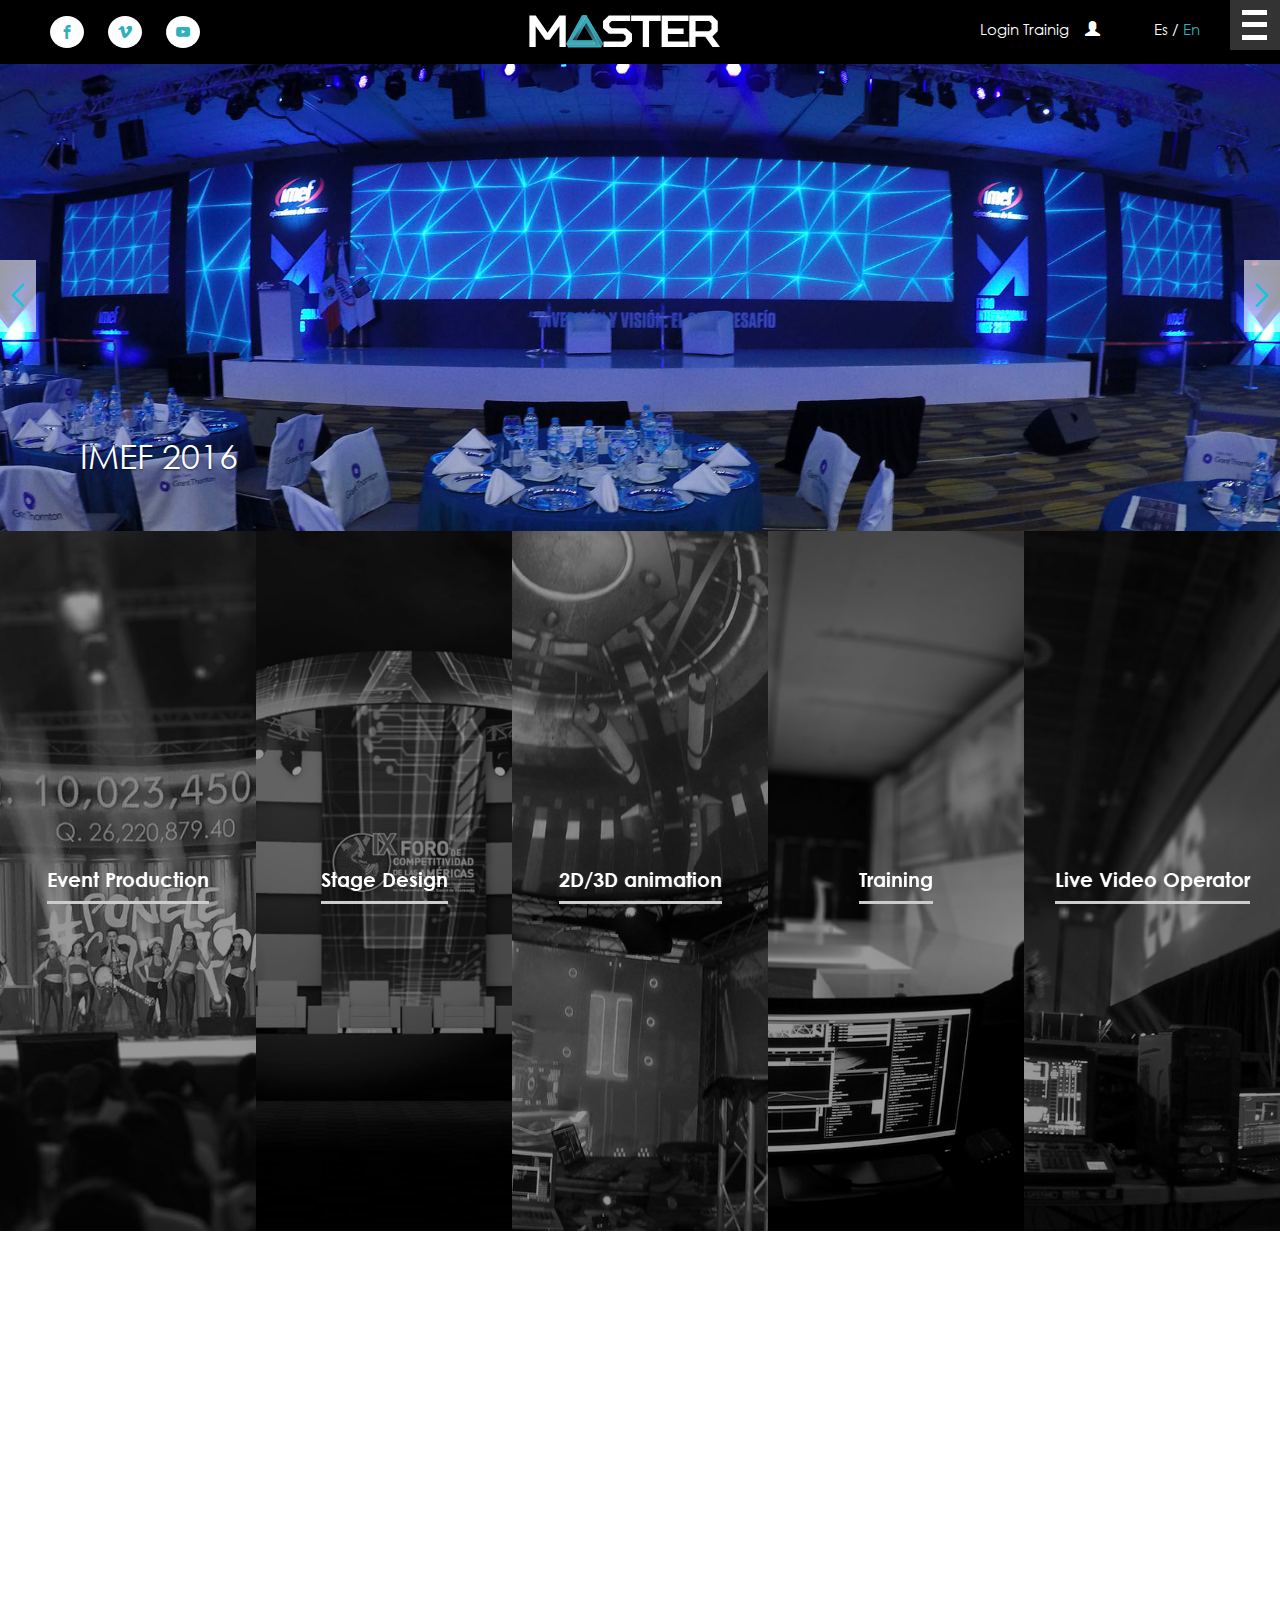
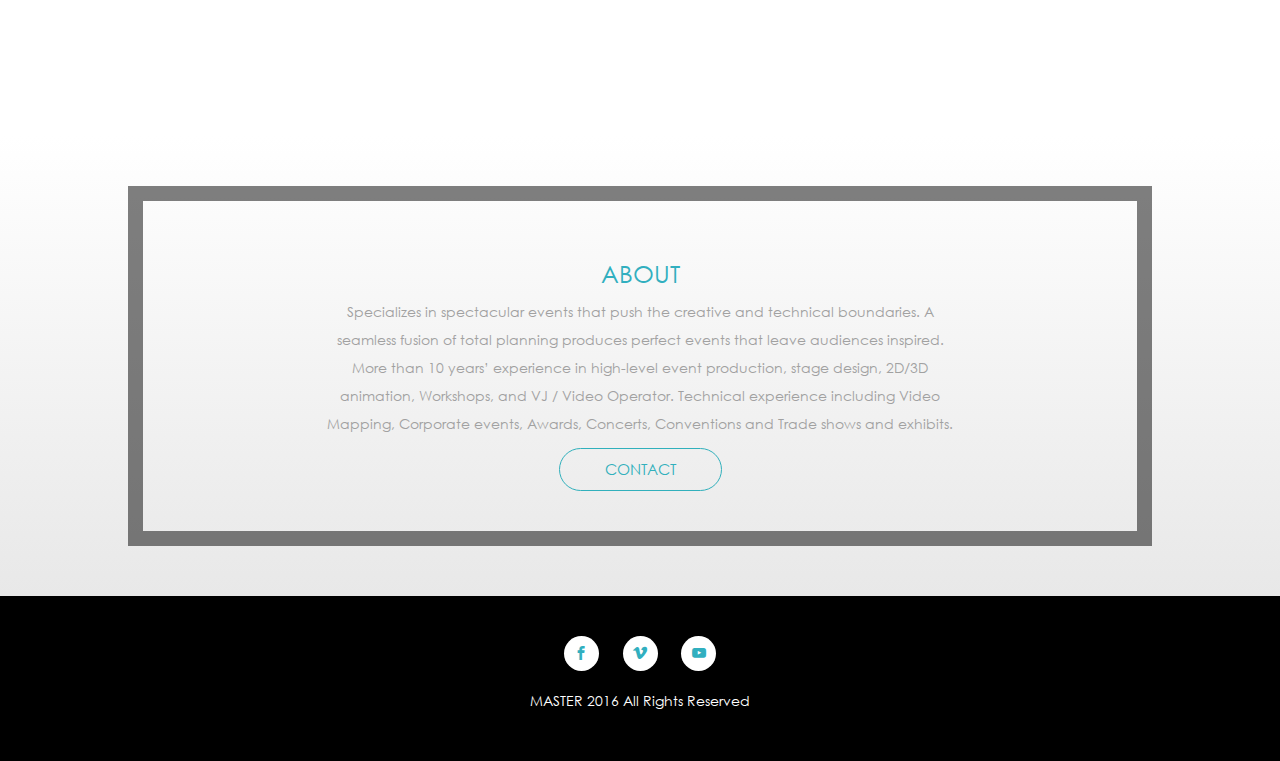
==== commit 36191971: "new page and styles home" ====
--- a/index.html
+++ b/index.html
@@ -1,57 +1,802 @@
 <!DOCTYPE html>
-<html lang="en-us">
+<html>
   <head>
-    <meta charset="UTF-8">
-    <title>Mastergt by HenryVPinto</title>
-    <meta name="viewport" content="width=device-width, initial-scale=1">
-    <link rel="stylesheet" type="text/css" href="stylesheets/normalize.css" media="screen">
-    <link href='https://fonts.googleapis.com/css?family=Open+Sans:400,700' rel='stylesheet' type='text/css'>
-    <link rel="stylesheet" type="text/css" href="stylesheets/stylesheet.css" media="screen">
-    <link rel="stylesheet" type="text/css" href="stylesheets/github-light.css" media="screen">
+    <meta charset="utf-8">
+      <meta name="viwport" content="width=device-width, initial-scale=1.0, user-scalable=no">
+
+    <title>MASTER</title>
+    <link rel="stylesheet" type="text/css" href="css/bootstrap.css" >
+    <link rel="stylesheet" type="text/css" href="css/kit.css" >
+    <link rel="stylesheet" type="text/css" href="css/fonts.css" >
+      <link href="https://fonts.googleapis.com/icon?family=Material+Icons" rel="stylesheet">
+    <script src="js/jquery.js"></script>
+    <script src="js/bootstrap.js"></script>
+    <link rel="stylesheet" href="css/style.css"> <!-- Gem style -->
+     <script src="js/modernizr.js"></script> <!-- Modernizr -->
+<script src="js/eskju.jquery.scrollflow.js"></script>
+     <script src="js/main.js"></script> <!-- Gem jQuery -->
   </head>
   <body>
-    <section class="page-header">
-      <h1 class="project-name">Mastergt</h1>
-      <h2 class="project-tagline">sitio web master</h2>
-      <a href="https://github.com/HenryVPinto/mastergt" class="btn">View on GitHub</a>
-      <a href="https://github.com/HenryVPinto/mastergt/zipball/master" class="btn">Download .zip</a>
-      <a href="https://github.com/HenryVPinto/mastergt/tarball/master" class="btn">Download .tar.gz</a>
-    </section>
-
-    <section class="main-content">
-      <h3>
-<a id="welcome-to-github-pages" class="anchor" href="#welcome-to-github-pages" aria-hidden="true"><span aria-hidden="true" class="octicon octicon-link"></span></a>Welcome to GitHub Pages.</h3>
-
-<p>This automatic page generator is the easiest way to create beautiful pages for all of your projects. Author your page content here <a href="https://guides.github.com/features/mastering-markdown/">using GitHub Flavored Markdown</a>, select a template crafted by a designer, and publish. After your page is generated, you can check out the new <code>gh-pages</code> branch locally. If you’re using GitHub Desktop, simply sync your repository and you’ll see the new branch.</p>
-
-<h3>
-<a id="designer-templates" class="anchor" href="#designer-templates" aria-hidden="true"><span aria-hidden="true" class="octicon octicon-link"></span></a>Designer Templates</h3>
-
-<p>We’ve crafted some handsome templates for you to use. Go ahead and click 'Continue to layouts' to browse through them. You can easily go back to edit your page before publishing. After publishing your page, you can revisit the page generator and switch to another theme. Your Page content will be preserved.</p>
-
-<h3>
-<a id="creating-pages-manually" class="anchor" href="#creating-pages-manually" aria-hidden="true"><span aria-hidden="true" class="octicon octicon-link"></span></a>Creating pages manually</h3>
-
-<p>If you prefer to not use the automatic generator, push a branch named <code>gh-pages</code> to your repository to create a page manually. In addition to supporting regular HTML content, GitHub Pages support Jekyll, a simple, blog aware static site generator. Jekyll makes it easy to create site-wide headers and footers without having to copy them across every page. It also offers intelligent blog support and other advanced templating features.</p>
-
-<h3>
-<a id="authors-and-contributors" class="anchor" href="#authors-and-contributors" aria-hidden="true"><span aria-hidden="true" class="octicon octicon-link"></span></a>Authors and Contributors</h3>
-
-<p>You can <a href="https://help.github.com/articles/basic-writing-and-formatting-syntax/#mentioning-users-and-teams" class="user-mention">@mention</a> a GitHub username to generate a link to their profile. The resulting <code>&lt;a&gt;</code> element will link to the contributor’s GitHub Profile. For example: In 2007, Chris Wanstrath (<a href="https://github.com/defunkt" class="user-mention">@defunkt</a>), PJ Hyett (<a href="https://github.com/pjhyett" class="user-mention">@pjhyett</a>), and Tom Preston-Werner (<a href="https://github.com/mojombo" class="user-mention">@mojombo</a>) founded GitHub.</p>
-
-<h3>
-<a id="support-or-contact" class="anchor" href="#support-or-contact" aria-hidden="true"><span aria-hidden="true" class="octicon octicon-link"></span></a>Support or Contact</h3>
-
-<p>Having trouble with Pages? Check out our <a href="https://help.github.com/pages">documentation</a> or <a href="https://github.com/contact">contact support</a> and we’ll help you sort it out.</p>
-
-      <footer class="site-footer">
-        <span class="site-footer-owner"><a href="https://github.com/HenryVPinto/mastergt">Mastergt</a> is maintained by <a href="https://github.com/HenryVPinto">HenryVPinto</a>.</span>
-
-        <span class="site-footer-credits">This page was generated by <a href="https://pages.github.com">GitHub Pages</a> using the <a href="https://github.com/jasonlong/cayman-theme">Cayman theme</a> by <a href="https://twitter.com/jasonlong">Jason Long</a>.</span>
-      </footer>
-
-    </section>
-
-  
+<header>
+
+  <nav>
+    <div class="social">
+      <a href="#"><span class="icon-facebook"></span></a>
+      <a href="#"><span class="icon-vimeo"></span></a>
+      <a href="#"><span class="icon-youtube"></span></a>
+    </div>
+<div class="logo">
+  <a href="index.html"><img src="images/logo.svg" alt="" /></a>
+
+</div>
+<a href="#" class="login">Login Trainig <span class="glyphicon glyphicon-user"></span></a>
+<a href="#" class="idioma">Es / <span class="activo">En</span></a>
+
+    <a href="#0" class="menu" id="cd-cart-trigger">
+          	<button class="c-button c-button--menu js-button--menu">
+    <span class="c-button__icon"></span>
+  </button>
+          </a>
+  </nav>
+
+  <div id="cd-cart">
+
+
+      <ul class="cd-cart-items">
+        <li>
+         <a href="index.html" class="acive">HOME</a>
+        </li>
+        <li>
+          <a href="about.html">ABOUT</a>
+        </li>
+
+        <li>
+         <a href="#">PORTAFOLIO</a>
+        </li>
+
+
+        <div class="panel-group" id="accordion" role="tablist" aria-multiselectable="true">
+          <div class="panel panel-default">
+            <div class="panel-heading" role="tab" id="headingOne">
+              <h4 class="panel-title">
+                <a role="button" data-toggle="collapse" data-parent="#accordion" href="#collapseOne" aria-expanded="false" aria-controls="collapseOne">
+  <div class="collapsible-header">SERVICES</div>                </a>
+              </h4>
+            </div>
+            <div id="collapseOne" class="panel-collapse collapse" role="tabpanel" aria-labelledby="headingOne">
+              <div class="panel-body">
+                <ul>
+                  <li><a href="#">Event Production</a></li>
+                  <li><a href="#">Stage Design</a></li>
+                  <li><a href="#">2D/3D animation</a></li>
+                  <li><a href="#">Training</a></li>
+                <li><a href="#">Live Video Operator</a></li>
+                </ul>              </div>
+            </div>
+          </div>
+
+
+        </div>
+
+
+
+
+
+        <li>
+          <a href="#">
+            CONTACTO
+          </a>
+        </li>
+      </ul>
+
+    </div> <!-- cd-cart -->
+</header>
+<section class="slider_home">
+
+
+<div id="proyectos" class="carousel slide" data-ride="carousel">
+
+
+  <!-- Wrapper for slides -->
+  <div class="carousel-inner" role="listbox">
+    <div class="item active">
+      <img src="images/sliderhome.jpg" alt="..." class="adaptar">
+      <div class="carousel-caption">
+        IMEF 2016
+      </div>
+    </div>
+    <div class="item">
+      <img src="images/sliderhome2.jpg" alt="..." class="adaptar">
+      <div class="carousel-caption">
+        IX Foro de Competitividad de las Americas
+      </div>
+    </div>
+    <div class="item">
+      <img src="images/sliderhome3.jpg" alt="..." class="adaptar">
+      <div class="carousel-caption">
+        Booth EPSON Sound Check 2016
+      </div>
+    </div>
+
+  </div>
+
+  <!-- Controls -->
+  <a class="left carousel-control" href="#proyectos" role="button" data-slide="prev">
+                  <img src="images/flecha2.svg" alt="">
+                    <span class="sr-only">Previous</span>
+          </a>
+          <a class="right carousel-control" href="#proyectos" role="button" data-slide="next">
+                                        <img src="images/flecha.svg" alt="">
+                                      <span class="sr-only">Next</span>
+                      </a>
+</div>
+</section>
+<section class="show_case">
+  <div class="container">
+    <div class="conta">
+      <div class="bl-main" id="bl-main">
+        <section>
+          <div class="bl-box">
+            <h2>Event Production</h2>
+          </div>
+
+          <div class="bl-content">
+        <h2>Event Production</h2>
+
+            <p>•	Specialize to bring a good experience into your event and bring oriented solutions. <br>
+	•	Your event goes as you plan with every specification. <br>
+	•	Provide all the support your event needs. <br>
+</p>
+              <a href="#">View More</a>
+          </div><span class=" icon-cross"></span>
+        </section>
+
+        <section>
+          <div class="bl-box">
+            <h2>Stage Design</h2>
+          </div>
+
+          <div class="bl-content">
+          <h2>Stage Design</h2>
+            <p>• Create design show, with creative ideas to make your stage a unique concept. - You can build your imagination in the real world.</p>
+                         <a href="#">View More</a>
+          </div><span class=" icon-cross"></span>
+        </section>
+
+        <section>
+          <div class="bl-box">
+            <h2>2D/3D animation</h2>
+          </div>
+
+          <div class="bl-content">
+        <h2>2D/3D animation</h2>
+
+            <p>•	Create the visual concept of your event to achieve convey your ideas to the public through Motion Graphics that will make your event a totally different experience.
+</p>
+                      <a href="#">View More</a>
+          </div><span class=" icon-cross"></span>
+        </section>
+
+        <section id="bl-work-section">
+          <div class="bl-box">
+            <h2>Training</h2>
+          </div>
+
+          <div class="bl-content">
+      <h2>Training</h2>
+
+            <p>•	Site training and online training of video techniques and video programs that makes you ready to take on any live situation.</p>
+
+                      <a href="#">View More</a>
+
+
+
+
+          </div><span class=" icon-cross"></span>
+        </section>
+
+        <section>
+          <div class="bl-box">
+            <h2>Live Video Operator</h2>
+          </div>
+
+          <div class="bl-content">
+              <h2>Live Video Operator</h2>
+<p>
+  •	Specialized in the correct reproduction of audiovisual content for your event with knowledge of projection alignment, LED setup, VJing, media server, SMPTE synchronization, video mapping, and the utilization of video hardware.
+</p>
+        <a href="#">View More</a>
+          </div><span class=" icon-cross"></span>
+        </section>
+        <!-- Panel items for the works -->
+
+
+      </div>
+    </div>
+  </div>
+  <!-- /container -->
+
+  <script>
+    $(function() {
+                  Boxlayout.init();
+              });
+  </script>
+
+</section>
+<section class="trainig">
+<div class="row">
+<div class="col-md-6  scrollflow -slide-right -opacity">
+  <div class="borde">
+
+
+<h1>Training</h1>
+<p>
+  Lorem ipsum dolor sit amet, ei eos inciderint neglegentur.
+  Est in volumus splendide sententiae, id facer iusto praesent
+  est, usu at hinc aperiri. At sea vivendum disputando, ei usu
+   exerci sadipscing. Audire reformidans pri cu. Putent persius
+   eos ex, usu ut aliquam postulant. Ad vel dicta quaeque argumentum,
+   etiam expetendis est eu.
+</p>
+<a href="#">See More</a>
+</div>
+</div>
+<div class="col-md-6 scrollflow -slide-left -opacity">
+<img src="images/videoback.png" alt="" />
+</div>
+</div>
+</section>
+<section class="about">
+  <div class="box_about">
+<h1>ABOUT</h1>
+<p>
+  Specializes in spectacular events that push the creative and technical boundaries. A seamless fusion of total planning produces perfect events that leave audiences inspired.
+
+  More than 10 years’ experience in high-level event production, stage design, 2D/3D animation, Workshops, and VJ / Video Operator.
+
+  Technical experience including Video Mapping, Corporate events, Awards, Concerts, Conventions and Trade shows and exhibits.</p>
+<a href="#">CONTACT</a>
+
+  </div>
+</section>
+<footer>
+  <div class="row">
+<div class="col s12">
+  <a href="#"><span class="icon-facebook"></span></a>
+  <a href="#"><span class="icon-vimeo"></span></a>
+  <a href="#"><span class="icon-youtube"></span></a>
+
+</div>
+  </div>
+<p>
+  MASTER 2016 All Rights Reserved
+</p>
+</footer>
+<script>
+  ;(function($, window, document, undefined) {
+
+  'use strict';
+
+  var $menuButton = $('.js-button--menu');
+
+  $menuButton.on('click.ui.menu', function() {
+    $(this).toggleClass('is-active');
+  });
+
+})(jQuery, window, document);
+</script>
+<script type="text/javascript">
+/* Modernizr 2.6.2 (Custom Build) | MIT & BSD
+* Build: http://modernizr.com/download/#-cssanimations-csstransitions-touch-shiv-cssclasses-prefixed-teststyles-testprop-testallprops-prefixes-domprefixes-load
+*/
+;
+window.Modernizr = function(a, b, c) {
+  function z(a) {
+    j.cssText = a
+  }
+
+  function A(a, b) {
+    return z(m.join(a + ";") + (b || ""))
+  }
+
+  function B(a, b) {
+    return typeof a === b
+  }
+
+  function C(a, b) {
+    return !!~("" + a).indexOf(b)
+  }
+
+  function D(a, b) {
+    for (var d in a) {
+      var e = a[d];
+      if (!C(e, "-") && j[e] !== c) return b == "pfx" ? e : !0
+    }
+    return !1
+  }
+
+  function E(a, b, d) {
+    for (var e in a) {
+      var f = b[a[e]];
+      if (f !== c) return d === !1 ? a[e] : B(f, "function") ? f.bind(d || b) : f
+    }
+    return !1
+  }
+
+  function F(a, b, c) {
+    var d = a.charAt(0).toUpperCase() + a.slice(1),
+      e = (a + " " + o.join(d + " ") + d).split(" ");
+    return B(b, "string") || B(b, "undefined") ? D(e, b) : (e = (a + " " + p.join(d + " ") + d).split(" "), E(e, b, c))
+  }
+  var d = "2.6.2",
+    e = {},
+    f = !0,
+    g = b.documentElement,
+    h = "modernizr",
+    i = b.createElement(h),
+    j = i.style,
+    k, l = {}.toString,
+    m = " -webkit- -moz- -o- -ms- ".split(" "),
+    n = "Webkit Moz O ms",
+    o = n.split(" "),
+    p = n.toLowerCase().split(" "),
+    q = {},
+    r = {},
+    s = {},
+    t = [],
+    u = t.slice,
+    v, w = function(a, c, d, e) {
+      var f, i, j, k, l = b.createElement("div"),
+        m = b.body,
+        n = m || b.createElement("body");
+      if (parseInt(d, 10))
+        while (d--) j = b.createElement("div"), j.id = e ? e[d] : h + (d + 1), l.appendChild(j);
+      return f = ["&#173;", '<style id="s', h, '">', a, "</style>"].join(""), l.id = h, (m ? l : n).innerHTML += f, n.appendChild(l), m || (n.style.background = "", n.style.overflow = "hidden", k = g.style.overflow, g.style.overflow = "hidden", g.appendChild(n)), i = c(l, a), m ? l.parentNode.removeChild(l) : (n.parentNode.removeChild(n), g.style.overflow = k), !!i
+    },
+    x = {}.hasOwnProperty,
+    y;
+  !B(x, "undefined") && !B(x.call, "undefined") ? y = function(a, b) {
+    return x.call(a, b)
+  } : y = function(a, b) {
+    return b in a && B(a.constructor.prototype[b], "undefined")
+  }, Function.prototype.bind || (Function.prototype.bind = function(b) {
+    var c = this;
+    if (typeof c != "function") throw new TypeError;
+    var d = u.call(arguments, 1),
+      e = function() {
+        if (this instanceof e) {
+          var a = function() {};
+          a.prototype = c.prototype;
+          var f = new a,
+            g = c.apply(f, d.concat(u.call(arguments)));
+          return Object(g) === g ? g : f
+        }
+        return c.apply(b, d.concat(u.call(arguments)))
+      };
+    return e
+  }), q.touch = function() {
+    var c;
+    return "ontouchstart" in a || a.DocumentTouch && b instanceof DocumentTouch ? c = !0 : w(["@media (", m.join("touch-enabled),("), h, ")", "{#modernizr{top:9px;position:absolute}}"].join(""), function(a) {
+      c = a.offsetTop === 9
+    }), c
+  }, q.cssanimations = function() {
+    return F("animationName")
+  }, q.csstransitions = function() {
+    return F("transition")
+  };
+  for (var G in q) y(q, G) && (v = G.toLowerCase(), e[v] = q[G](), t.push((e[v] ? "" : "no-") + v));
+  return e.addTest = function(a, b) {
+      if (typeof a == "object")
+        for (var d in a) y(a, d) && e.addTest(d, a[d]);
+      else {
+        a = a.toLowerCase();
+        if (e[a] !== c) return e;
+        b = typeof b == "function" ? b() : b, typeof f != "undefined" && f && (g.className += " " + (b ? "" : "no-") + a), e[a] = b
+      }
+      return e
+    }, z(""), i = k = null,
+    function(a, b) {
+      function k(a, b) {
+        var c = a.createElement("p"),
+          d = a.getElementsByTagName("head")[0] || a.documentElement;
+        return c.innerHTML = "x<style>" + b + "</style>", d.insertBefore(c.lastChild, d.firstChild)
+      }
+
+      function l() {
+        var a = r.elements;
+        return typeof a == "string" ? a.split(" ") : a
+      }
+
+      function m(a) {
+        var b = i[a[g]];
+        return b || (b = {}, h++, a[g] = h, i[h] = b), b
+      }
+
+      function n(a, c, f) {
+        c || (c = b);
+        if (j) return c.createElement(a);
+        f || (f = m(c));
+        var g;
+        return f.cache[a] ? g = f.cache[a].cloneNode() : e.test(a) ? g = (f.cache[a] = f.createElem(a)).cloneNode() : g = f.createElem(a), g.canHaveChildren && !d.test(a) ? f.frag.appendChild(g) : g
+      }
+
+      function o(a, c) {
+        a || (a = b);
+        if (j) return a.createDocumentFragment();
+        c = c || m(a);
+        var d = c.frag.cloneNode(),
+          e = 0,
+          f = l(),
+          g = f.length;
+        for (; e < g; e++) d.createElement(f[e]);
+        return d
+      }
+
+      function p(a, b) {
+        b.cache || (b.cache = {}, b.createElem = a.createElement, b.createFrag = a.createDocumentFragment, b.frag = b.createFrag()), a.createElement = function(c) {
+          return r.shivMethods ? n(c, a, b) : b.createElem(c)
+        }, a.createDocumentFragment = Function("h,f", "return function(){var n=f.cloneNode(),c=n.createElement;h.shivMethods&&(" + l().join().replace(/\w+/g, function(a) {
+          return b.createElem(a), b.frag.createElement(a), 'c("' + a + '")'
+        }) + ");return n}")(r, b.frag)
+      }
+
+      function q(a) {
+        a || (a = b);
+        var c = m(a);
+        return r.shivCSS && !f && !c.hasCSS && (c.hasCSS = !!k(a, "article,aside,figcaption,figure,footer,header,hgroup,nav,section{display:block}mark{background:#FF0;color:#000}")), j || p(a, c), a
+      }
+      var c = a.html5 || {},
+        d = /^<|^(?:button|map|select|textarea|object|iframe|option|optgroup)$/i,
+        e = /^(?:a|b|code|div|fieldset|h1|h2|h3|h4|h5|h6|i|label|li|ol|p|q|span|strong|style|table|tbody|td|th|tr|ul)$/i,
+        f, g = "_html5shiv",
+        h = 0,
+        i = {},
+        j;
+      (function() {
+        try {
+          var a = b.createElement("a");
+          a.innerHTML = "<xyz></xyz>", f = "hidden" in a, j = a.childNodes.length == 1 || function() {
+            b.createElement("a");
+            var a = b.createDocumentFragment();
+            return typeof a.cloneNode == "undefined" || typeof a.createDocumentFragment == "undefined" || typeof a.createElement == "undefined"
+          }()
+        } catch (c) {
+          f = !0, j = !0
+        }
+      })();
+      var r = {
+        elements: c.elements || "abbr article aside audio bdi canvas data datalist details figcaption figure footer header hgroup mark meter nav output progress section summary time video",
+        shivCSS: c.shivCSS !== !1,
+        supportsUnknownElements: j,
+        shivMethods: c.shivMethods !== !1,
+        type: "default",
+        shivDocument: q,
+        createElement: n,
+        createDocumentFragment: o
+      };
+      a.html5 = r, q(b)
+    }(this, b), e._version = d, e._prefixes = m, e._domPrefixes = p, e._cssomPrefixes = o, e.testProp = function(a) {
+      return D([a])
+    }, e.testAllProps = F, e.testStyles = w, e.prefixed = function(a, b, c) {
+      return b ? F(a, b, c) : F(a, "pfx")
+    }, g.className = g.className.replace(/(^|\s)no-js(\s|$)/, "$1$2") + (f ? " js " + t.join(" ") : ""), e
+}(this, this.document),
+function(a, b, c) {
+  function d(a) {
+    return "[object Function]" == o.call(a)
+  }
+
+  function e(a) {
+    return "string" == typeof a
+  }
+
+  function f() {}
+
+  function g(a) {
+    return !a || "loaded" == a || "complete" == a || "uninitialized" == a
+  }
+
+  function h() {
+    var a = p.shift();
+    q = 1, a ? a.t ? m(function() {
+      ("c" == a.t ? B.injectCss : B.injectJs)(a.s, 0, a.a, a.x, a.e, 1)
+    }, 0) : (a(), h()) : q = 0
+  }
+
+  function i(a, c, d, e, f, i, j) {
+    function k(b) {
+      if (!o && g(l.readyState) && (u.r = o = 1, !q && h(), l.onload = l.onreadystatechange = null, b)) {
+        "img" != a && m(function() {
+          t.removeChild(l)
+        }, 50);
+        for (var d in y[c]) y[c].hasOwnProperty(d) && y[c][d].onload()
+      }
+    }
+    var j = j || B.errorTimeout,
+      l = b.createElement(a),
+      o = 0,
+      r = 0,
+      u = {
+        t: d,
+        s: c,
+        e: f,
+        a: i,
+        x: j
+      };
+    1 === y[c] && (r = 1, y[c] = []), "object" == a ? l.data = c : (l.src = c, l.type = a), l.width = l.height = "0", l.onerror = l.onload = l.onreadystatechange = function() {
+      k.call(this, r)
+    }, p.splice(e, 0, u), "img" != a && (r || 2 === y[c] ? (t.insertBefore(l, s ? null : n), m(k, j)) : y[c].push(l))
+  }
+
+  function j(a, b, c, d, f) {
+    return q = 0, b = b || "j", e(a) ? i("c" == b ? v : u, a, b, this.i++, c, d, f) : (p.splice(this.i++, 0, a), 1 == p.length && h()), this
+  }
+
+  function k() {
+    var a = B;
+    return a.loader = {
+      load: j,
+      i: 0
+    }, a
+  }
+  var l = b.documentElement,
+    m = a.setTimeout,
+    n = b.getElementsByTagName("script")[0],
+    o = {}.toString,
+    p = [],
+    q = 0,
+    r = "MozAppearance" in l.style,
+    s = r && !!b.createRange().compareNode,
+    t = s ? l : n.parentNode,
+    l = a.opera && "[object Opera]" == o.call(a.opera),
+    l = !!b.attachEvent && !l,
+    u = r ? "object" : l ? "script" : "img",
+    v = l ? "script" : u,
+    w = Array.isArray || function(a) {
+      return "[object Array]" == o.call(a)
+    },
+    x = [],
+    y = {},
+    z = {
+      timeout: function(a, b) {
+        return b.length && (a.timeout = b[0]), a
+      }
+    },
+    A, B;
+  B = function(a) {
+    function b(a) {
+      var a = a.split("!"),
+        b = x.length,
+        c = a.pop(),
+        d = a.length,
+        c = {
+          url: c,
+          origUrl: c,
+          prefixes: a
+        },
+        e, f, g;
+      for (f = 0; f < d; f++) g = a[f].split("="), (e = z[g.shift()]) && (c = e(c, g));
+      for (f = 0; f < b; f++) c = x[f](c);
+      return c
+    }
+
+    function g(a, e, f, g, h) {
+      var i = b(a),
+        j = i.autoCallback;
+      i.url.split(".").pop().split("?").shift(), i.bypass || (e && (e = d(e) ? e : e[a] || e[g] || e[a.split("/").pop().split("?")[0]]), i.instead ? i.instead(a, e, f, g, h) : (y[i.url] ? i.noexec = !0 : y[i.url] = 1, f.load(i.url, i.forceCSS || !i.forceJS && "css" == i.url.split(".").pop().split("?").shift() ? "c" : c, i.noexec, i.attrs, i.timeout), (d(e) || d(j)) && f.load(function() {
+        k(), e && e(i.origUrl, h, g), j && j(i.origUrl, h, g), y[i.url] = 2
+      })))
+    }
+
+    function h(a, b) {
+      function c(a, c) {
+        if (a) {
+          if (e(a)) c || (j = function() {
+            var a = [].slice.call(arguments);
+            k.apply(this, a), l()
+          }), g(a, j, b, 0, h);
+          else if (Object(a) === a)
+            for (n in m = function() {
+                var b = 0,
+                  c;
+                for (c in a) a.hasOwnProperty(c) && b++;
+                return b
+              }(), a) a.hasOwnProperty(n) && (!c && !--m && (d(j) ? j = function() {
+              var a = [].slice.call(arguments);
+              k.apply(this, a), l()
+            } : j[n] = function(a) {
+              return function() {
+                var b = [].slice.call(arguments);
+                a && a.apply(this, b), l()
+              }
+            }(k[n])), g(a[n], j, b, n, h))
+        } else !c && l()
+      }
+      var h = !!a.test,
+        i = a.load || a.both,
+        j = a.callback || f,
+        k = j,
+        l = a.complete || f,
+        m, n;
+      c(h ? a.yep : a.nope, !!i), i && c(i)
+    }
+    var i, j, l = this.yepnope.loader;
+    if (e(a)) g(a, 0, l, 0);
+    else if (w(a))
+      for (i = 0; i < a.length; i++) j = a[i], e(j) ? g(j, 0, l, 0) : w(j) ? B(j) : Object(j) === j && h(j, l);
+    else Object(a) === a && h(a, l)
+  }, B.addPrefix = function(a, b) {
+    z[a] = b
+  }, B.addFilter = function(a) {
+    x.push(a)
+  }, B.errorTimeout = 1e4, null == b.readyState && b.addEventListener && (b.readyState = "loading", b.addEventListener("DOMContentLoaded", A = function() {
+    b.removeEventListener("DOMContentLoaded", A, 0), b.readyState = "complete"
+  }, 0)), a.yepnope = k(), a.yepnope.executeStack = h, a.yepnope.injectJs = function(a, c, d, e, i, j) {
+    var k = b.createElement("script"),
+      l, o, e = e || B.errorTimeout;
+    k.src = a;
+    for (o in d) k.setAttribute(o, d[o]);
+    c = j ? h : c || f, k.onreadystatechange = k.onload = function() {
+      !l && g(k.readyState) && (l = 1, c(), k.onload = k.onreadystatechange = null)
+    }, m(function() {
+      l || (l = 1, c(1))
+    }, e), i ? k.onload() : n.parentNode.insertBefore(k, n)
+  }, a.yepnope.injectCss = function(a, c, d, e, g, i) {
+    var e = b.createElement("link"),
+      j, c = i ? h : c || f;
+    e.href = a, e.rel = "stylesheet", e.type = "text/css";
+    for (j in d) e.setAttribute(j, d[j]);
+    g || (n.parentNode.insertBefore(e, n), m(c, 0))
+  }
+}(this, document), Modernizr.load = function() {
+  yepnope.apply(window, [].slice.call(arguments, 0))
+};
+
+/**
+* boxlayout.js v1.0.0
+* http://www.codrops.com
+*
+* Licensed under the MIT license.
+* http://www.opensource.org/licenses/mit-license.php
+*
+* Copyright 2013, Codrops
+* http://www.codrops.com
+*/
+var Boxlayout = (function() {
+
+var $el = $('#bl-main'),
+  $sections = $el.children('section'),
+  // works section
+  $sectionWork = $('#bl-work-section'),
+  // work items
+  $workItems = $('#bl-work-items > li'),
+  // work panels
+  $workPanelsContainer = $('#bl-panel-work-items'),
+  $workPanels = $workPanelsContainer.children('div'),
+  totalWorkPanels = $workPanels.length,
+  // navigating the work panels
+  $nextWorkItem = $workPanelsContainer.find('nav > span.bl-next-work'),
+  // if currently navigating the work items
+  isAnimating = false,
+  // close work panel trigger
+  $closeWorkItem = $workPanelsContainer.find('nav > span.icon-cross'),
+  transEndEventNames = {
+    'WebkitTransition': 'webkitTransitionEnd',
+    'MozTransition': 'transitionend',
+    'OTransition': 'oTransitionEnd',
+    'msTransition': 'MSTransitionEnd',
+    'transition': 'transitionend'
+  },
+  // transition end event name
+  transEndEventName = transEndEventNames[Modernizr.prefixed('transition')],
+  // support css transitions
+  supportTransitions = Modernizr.csstransitions;
+
+function init() {
+  initEvents();
+}
+
+function initEvents() {
+
+  $sections.each(function() {
+
+    var $section = $(this);
+
+    // expand the clicked section and scale down the others
+    $section.on('click', function() {
+
+      if (!$section.data('open')) {
+        $section.data('open', true).addClass('bl-expand bl-expand-top');
+        $el.addClass('bl-expand-item');
+      }
+
+    }).find('span.icon-cross').on('click', function() {
+
+      // close the expanded section and scale up the others
+      $section.data('open', false).removeClass('bl-expand').on(transEndEventName, function(event) {
+        if (!$(event.target).is('section')) return false;
+        $(this).off(transEndEventName).removeClass('bl-expand-top');
+      });
+
+      if (!supportTransitions) {
+        $section.removeClass('bl-expand-top');
+      }
+
+      $el.removeClass('bl-expand-item');
+
+      return false;
+
+    });
+
+  });
+
+  // clicking on a work item: the current section scales down and the respective work panel slides up
+  $workItems.on('click', function(event) {
+
+    // scale down main section
+    $sectionWork.addClass('bl-scale-down');
+
+    // show panel for this work item
+    $workPanelsContainer.addClass('bl-panel-items-show');
+
+    var $panel = $workPanelsContainer.find("[data-panel='" + $(this).data('panel') + "']");
+    currentWorkPanel = $panel.index();
+    $panel.addClass('bl-show-work');
+
+    return false;
+
+  });
+
+  // navigating the work items: current work panel scales down and the next work panel slides up
+  $nextWorkItem.on('click', function(event) {
+
+    if (isAnimating) {
+      return false;
+    }
+    isAnimating = true;
+
+    var $currentPanel = $workPanels.eq(currentWorkPanel);
+    currentWorkPanel = currentWorkPanel < totalWorkPanels - 1 ? currentWorkPanel + 1 : 0;
+    var $nextPanel = $workPanels.eq(currentWorkPanel);
+
+    $currentPanel.removeClass('bl-show-work').addClass('bl-hide-current-work').on(transEndEventName, function(event) {
+      if (!$(event.target).is('div')) return false;
+      $(this).off(transEndEventName).removeClass('bl-hide-current-work');
+      isAnimating = false;
+    });
+
+    if (!supportTransitions) {
+      $currentPanel.removeClass('bl-hide-current-work');
+      isAnimating = false;
+    }
+
+    $nextPanel.addClass('bl-show-work');
+
+    return false;
+
+  });
+
+  // clicking the work panels close button: the current work panel slides down and the section scales up again
+  $closeWorkItem.on('click', function(event) {
+
+    // scale up main section
+    $sectionWork.removeClass('bl-scale-down');
+    $workPanelsContainer.removeClass('bl-panel-items-show');
+    $workPanels.eq(currentWorkPanel).removeClass('bl-show-work');
+
+    return false;
+
+  });
+
+}
+
+return {
+  init: init
+};
+
+})();
+
+</script>
+
   </body>
 </html>
--- a/css/kit.css
+++ b/css/kit.css
@@ -0,0 +1,1060 @@
+/*Guate.2016ma*/
+*{
+text-decoration: none !important;
+outline: 0 !important;
+
+}
+.row {
+  margin: 0 !important;
+  padding: 0;
+}
+body {
+	-webkit-font-smoothing: antialiased;
+}
+header {
+    position: relative;
+    background: #000;
+    height: 64px !important;
+  }
+.social a span{
+  position: relative;
+  top: 1px;
+}
+.c-button--menu {
+    position: relative;
+    width: 50px;
+    height: 50px;
+    font-size: 0;
+    line-height: 0;
+    background: #333;
+    float: right;
+    padding: 10px;
+    border: transparent;
+    margin-top: 0;
+    margin-left: 0;
+    text-align: center;
+}
+.c-button--menu:before, .c-button--menu:after, .c-button--menu .c-button__icon, .c-button--menu .c-button__icon:before {
+  position: absolute;
+  width: 25px;
+  height: 5px;
+  background: #FFFFFF;
+  -webkit-transition: all .2s ease;
+  transition: all .2s ease;
+}
+.c-button--menu:before, .c-button--menu:after {
+    content: "";
+    left: 12px;
+    right: 0;
+}
+.c-button--menu:before {
+  top: 10px;
+}
+.c-button--menu:after {
+  bottom: 10px;
+}
+.c-button--menu .c-button__icon {
+    top: 50%;
+    left: 24%;
+    margin-top: -3px;
+}
+.c-button--menu .c-button__icon:before {
+  content: "";
+  top: 0;
+  left: 0;
+}
+.c-button--menu.is-active:before {
+  left: 100%;
+  width: 0;
+}
+.c-button--menu.is-active:after {
+  right: 100%;
+  width: 0;
+}
+.c-button--menu.is-active .c-button__icon {
+    -webkit-transform: rotate(45deg);
+    -ms-transform: rotate(45deg);
+    transform: rotate(45deg);
+    background-color: #FFFFFF;
+}
+.c-button--menu.is-active .c-button__icon:before {
+    -webkit-transform: rotate(90deg);
+    -ms-transform: rotate(90deg);
+    transform: rotate(90deg);
+    background-color: #FFFFFF;
+}
+.is-active {
+  border: transparent;
+  padding: 10px;
+  height: 50px;
+  width: 50px;
+}
+.is-active .c-button__icon {
+    top: 50%;
+    left: 50%;
+    margin-left: -25%;
+    margin-top: -3px;
+}
+.is-active:hover{
+  background: #aaa;
+}
+nav {
+    color: #fff;
+    background-color: #000;
+}
+.cd-cart-items li a {
+    padding: 15px 0;
+    text-align: center;
+    color: #fff;
+    font-family: 'GOTHIC';
+    display: block;
+    transition: all 0.4s ease;
+    -webkit-transition: all 0.4s ease;
+    -moz-transition: all 0.4s ease;
+    -o-transition: all 0.4s ease;
+    -ms-transition: all 0.4s ease;
+}
+.cd-cart-items li .active{
+    background: #31afbf;
+}
+.cd-cart-items li a:hover{
+  background: #31afbf;
+   transition: all 0.4s ease;
+  -webkit-transition: all 0.4s ease;
+  -moz-transition: all 0.4s ease;
+  -o-transition: all 0.4s ease;
+  -ms-transition: all 0.4s ease;
+}
+#cd-cart .cd-cart-items li {
+    padding: 0;
+    text-align: center;
+    border-bottom: 1px solid rgba(113, 115, 116, 0.14) !important;
+}
+.logo{
+width: 200px;
+margin: auto;
+position: absolute;
+left: 41%;
+height: 60px;
+top: 7px;
+}
+.logo img{
+  width: 200px;
+}
+.slider_home{
+  background: #000;
+}
+.slider_home .carousel-caption {
+    right: 0;
+    left: 0;
+    padding-bottom: 30px;
+    text-align: left;
+    padding-left: 80px;
+    font-size: 34px;
+    font-family: 'GOTHIC';
+}
+.carousel-control {
+    bottom: 0;
+    color: #FFFFFF;
+    font-size: 20px;
+    height: 50px;
+    left: 0;
+    opacity: 1;
+    position: absolute;
+    text-align: center;
+    text-shadow: none;
+    top: 42%;
+    width: 36px;
+}
+.adaptar{
+  width: 100%;
+}
+.about {
+    padding: 50px 10%;
+    text-align: center;
+    float: left;
+    background: rgba(255,255,255,1);
+background: -moz-linear-gradient(top, rgba(255,255,255,1) 0%, rgba(232,232,232,1) 100%);
+background: -webkit-gradient(left top, left bottom, color-stop(0%, rgba(255,255,255,1)), color-stop(100%, rgba(232,232,232,1)));
+background: -webkit-linear-gradient(top, rgba(255,255,255,1) 0%, rgba(232,232,232,1) 100%);
+background: -o-linear-gradient(top, rgba(255,255,255,1) 0%, rgba(232,232,232,1) 100%);
+background: -ms-linear-gradient(top, rgba(255,255,255,1) 0%, rgba(232,232,232,1) 100%);
+background: linear-gradient(to bottom, rgba(255,255,255,1) 0%, rgba(232,232,232,1) 100%);
+filter: progid:DXImageTransform.Microsoft.gradient( startColorstr='#ffffff', endColorstr='#e8e8e8', GradientType=0 );
+}
+.box_about{
+  border: 15px solid rgba(0, 0, 0, 0.5);
+  padding: 40px 17%;
+  float: left;
+}
+.box_about h1{
+  font-size: 24px;
+  color: #31afbf;
+  font-family: 'GOTHIC';
+}
+.box_about a {
+    padding: 10px 45px;
+    border: 1px solid #31B0BC;
+    color: #31B0BC;
+    border-radius: 40px;
+    font-size: 15px;
+    display: inline-block;
+    font-family: 'GOTHIC';
+    transition: all 0.4s ease;
+   -webkit-transition: all 0.4s ease;
+   -moz-transition: all 0.4s ease;
+   -o-transition: all 0.4s ease;
+   -ms-transition: all 0.4s ease;
+}
+.box_about a:hover{
+  background: #31B0BC;
+  color: #fff;
+  transition: all 0.4s ease;
+ -webkit-transition: all 0.4s ease;
+ -moz-transition: all 0.4s ease;
+ -o-transition: all 0.4s ease;
+ -ms-transition: all 0.4s ease;
+}
+.box_about p{
+  color: #a1a1a1;
+  line-height: 28px;
+  font-size: 14px;
+  font-family: 'GOTHIC';
+}
+.show_case .container{
+  padding: 0;
+}
+.show_case .slide_generic{
+width: 20%;
+height: 600px;
+float: left;
+border-right: 1px solid #333;
+}
+.show_case .slide_generic:nth-child(5){
+  border: none;
+}
+.show_case .slide_generic .overlay_slide{
+  background: rgba(0, 0, 0, 0.5);
+  height: 100%;
+  width: 100%;
+  transition: all 0.3s ease;
+ -webkit-transition: all 0.3s ease;
+ -moz-transition: all 0.3s ease;
+ -o-transition: all 0.3s ease;
+ -ms-transition: all 0.3s ease;
+}
+.show_case .slide_generic .overlay_slide:hover{
+  background: rgba(0, 0, 0, 0.1);
+  transition: all 0.4s ease;
+ -webkit-transition: all 0.4s ease;
+ -moz-transition: all 0.4s ease;
+ -o-transition: all 0.4s ease;
+ -ms-transition: all 0.4s ease;
+}
+
+footer{
+  padding: 40px;
+  text-align: center;
+  background: #000;
+    float: left;
+    width: 100%;
+}
+footer p {
+    color: #fff;
+    font-family: 'GOTHIC';
+    margin-top: 20px;
+}
+.panel-default > .panel-heading {
+    color: #fff;
+    background-color: transparent;
+    border-color: transparent;
+    padding: 0;
+    border-radius: 0;
+}
+.panel-group .panel {
+    margin-bottom: 0;
+    border-radius: 0;
+    background: transparent;
+    border: none;
+    text-align: center;
+    border-bottom: 1px solid rgba(113, 115, 116, 0.14) !important;
+}
+.panel-group {
+    margin-bottom: 0;
+}
+.collapsible {
+    border-top: transparent;
+    border-right: transparent;
+    border-left: transparent;
+    margin: 0;
+}
+.collapsible-header {
+    display: block;
+    color: #fff;
+    padding: 15px 0;
+    font-family: 'GOTHIC';
+    font-weight: normal;
+    font-size: 14px;
+    background-color: transparent;
+    border-bottom: transparent;
+    line-height: 21px;
+    transition: all 0.4s ease;
+   -webkit-transition: all 0.4s ease;
+   -moz-transition: all 0.4s ease;
+   -o-transition: all 0.4s ease;
+   -ms-transition: all 0.4s ease;
+}
+.collapsible-header:hover{
+  background: #31afbf;
+   transition: all 0.4s ease;
+  -webkit-transition: all 0.4s ease;
+  -moz-transition: all 0.4s ease;
+  -o-transition: all 0.4s ease;
+  -ms-transition: all 0.4s ease;
+}
+.panel-default > .panel-heading + .panel-collapse > .panel-body {
+    border-top-color: transparent;
+    padding: 0;
+}
+.panel-body li a{
+  background: #333;
+}
+.panel-body li a:hover{
+  background: #fff;
+  color: #333;
+}
+.z-depth-1, nav, .card-panel, .card, .toast, .btn, .btn-large, .btn-floating, .dropdown-content, .collapsible, .side-nav {
+    box-shadow: none;
+}
+.panel-body{
+    border-bottom: transparent;
+}
+.panel-body ul{
+list-style: none;
+padding: 0;
+}
+[class^="icon-"], [class*=" icon-"] {
+    /* use !important to prevent issues with browser extensions that change fonts */
+    font-family: 'icomoon' !important;
+    speak: none;
+    font-style: normal;
+    font-weight: normal;
+    font-variant: normal;
+    text-transform: none;
+    line-height: 1;
+    -webkit-font-smoothing: antialiased;
+    -moz-osx-font-smoothing: grayscale;
+}
+
+.icon-cross:before {
+    content: "\e900";
+}
+.icon-facebook:before {
+    content: "\e901";
+}
+.icon-youtube:before {
+    content: "\e902";
+}
+.icon-vimeo:before {
+    content: "\e903";
+}
+footer a {
+    padding: 8px 10px;
+    display: inline-block;
+    margin: 0 10px;
+    background: #fff;
+    color: #31afbf;
+    border-radius: 50%;
+    height: 35px;
+    width: 35px;
+    transition: all 0.4s ease;
+   -webkit-transition: all 0.4s ease;
+   -moz-transition: all 0.4s ease;
+   -o-transition: all 0.4s ease;
+   -ms-transition: all 0.4s ease;
+}
+footer a:hover{
+  background:#31afbf;
+  color: #fff;
+  transition: all 0.4s ease;
+ -webkit-transition: all 0.4s ease;
+ -moz-transition: all 0.4s ease;
+ -o-transition: all 0.4s ease;
+ -ms-transition: all 0.4s ease;
+}
+.social {
+    width: auto;
+    position: absolute;
+    left: 0;
+    padding: 22px 40px;
+}
+.social a {
+    padding: 8px 10px;
+    margin: 0 10px;
+    background: #fff;
+    color: #31afbf;
+    border-radius: 50%;
+    height: 35px;
+    width: 35px;
+    transition: all 0.4s ease;
+    -webkit-transition: all 0.4s ease;
+    -moz-transition: all 0.4s ease;
+    -o-transition: all 0.4s ease;
+    -ms-transition: all 0.4s ease;
+}
+.social a:hover{
+  background: #31afbf;
+  color: #fff;
+  transition: all 0.4s ease;
+ -webkit-transition: all 0.4s ease;
+ -moz-transition: all 0.4s ease;
+ -o-transition: all 0.4s ease;
+ -ms-transition: all 0.4s ease;
+}
+.container {
+  height: 100%;
+  width: 100%;
+}
+.bl-main {
+    position: relative;
+    width: 100%;
+    height: 700px;
+}
+
+.bl-main > section {
+  position: absolute;
+  width: 20%;
+  height: 100%;
+}
+.bl-main > section:first-child {
+    top: 0;
+    left: 0;
+    background: url(../images/slide1.jpg) 50%;
+    background-size: cover;
+    -webkit-filter: grayscale(100%); /* Chrome, Safari, Opera */
+    filter: grayscale(100%);
+}
+.bl-main > section:first-child:hover{
+  -webkit-filter: grayscale(0); /* Chrome, Safari, Opera */
+  filter: grayscale(0);
+}
+
+.bl-main > section:nth-child(2) {
+  top: 0;
+  left: 20%;
+  background: url(../images/slide2.jpg) 50%;
+  background-size: cover;
+  -webkit-filter: grayscale(100%); /* Chrome, Safari, Opera */
+  filter: grayscale(100%);
+}
+.bl-main > section:nth-child(2):hover{
+  -webkit-filter: grayscale(0); /* Chrome, Safari, Opera */
+  filter: grayscale(0);
+}
+
+.bl-main > section:nth-child(3) {
+  top: 0;
+  left: 40%;
+  background: url(../images/slide3.jpg) 50%;
+  background-size: cover;
+  -webkit-filter: grayscale(100%); /* Chrome, Safari, Opera */
+  filter: grayscale(100%);
+}
+.bl-main > section:nth-child(3):hover{
+  -webkit-filter: grayscale(0); /* Chrome, Safari, Opera */
+  filter: grayscale(0);
+}
+.bl-main > section:nth-child(4) {
+  top: 0%;
+  left: 60%;
+  background: url(../images/slide4.jpg) 50%;
+  background-size: cover;
+  -webkit-filter: grayscale(100%); /* Chrome, Safari, Opera */
+  filter: grayscale(100%);
+}
+.bl-main > section:nth-child(4):hover{
+  -webkit-filter: grayscale(0); /* Chrome, Safari, Opera */
+  filter: grayscale(0);
+}
+.bl-main > section:nth-child(5) {
+  top: 0%;
+  left: 80%;
+  background: url(../images/slide5.jpg) 50%;
+  background-size: cover;
+  -webkit-filter: grayscale(100%); /* Chrome, Safari, Opera */
+  filter: grayscale(100%);
+}
+.bl-main > section:nth-child(5):hover{
+  -webkit-filter: grayscale(0); /* Chrome, Safari, Opera */
+  filter: grayscale(0);
+}
+.bl-main > section:nth-child(6) {
+  top: 0%;
+  left: 100%;
+  background: #10A296;
+}
+
+.bl-main > section:nth-child(7) {
+  top: 0%;
+  left: 120%;
+  background: #10A296;
+}
+.bl-box {
+    position: relative;
+    width: 100%;
+    height: 100%;
+    cursor: pointer;
+    opacity: 1;
+    background: rgba(0,0,0,0.4);
+    display: -webkit-box;
+    display: -moz-box;
+    display: -ms-flexbox;
+    display: -webkit-flex;
+    display: flex;
+    -webkit-flex-direction: row;
+    -ms-flex-direction: row;
+    flex-direction: row;
+    -webkit-flex-wrap: wrap;
+    -ms-flex-wrap: wrap;
+    flex-wrap: wrap;
+    -webkit-box-pack: center;
+    -moz-box-pack: center;
+    -webkit-justify-content: center;
+    -ms-flex-pack: center;
+    justify-content: center;
+    -webkit-box-align: center;
+    -moz-box-align: center;
+    -webkit-align-items: center;
+    -ms-flex-align: center;
+    align-items: center;
+    transition: all 0.4s ease;
+   -webkit-transition: all 0.4s ease;
+   -moz-transition: all 0.4s ease;
+   -o-transition: all 0.4s ease;
+   -ms-transition: all 0.4s ease;
+}
+.bl-box:hover{
+background: rgba(0,0,0,0.1);
+transition: all 0.4s ease;
+-webkit-transition: all 0.4s ease;
+-moz-transition: all 0.4s ease;
+-o-transition: all 0.4s ease;
+-ms-transition: all 0.4s ease;
+}
+.bl-box h2 {
+    text-align: center;
+    margin: 0;
+    padding: 0;
+    font-size: 20px;
+    font-weight: 700;
+    color: #fff;
+    width: auto;
+    border-bottom: 3px solid #ccc;
+    line-height: 44px;
+    font-family: 'GOTHICB';
+}
+.bl-box:hover h2{
+color: #fff;
+}
+.bl-icon {
+  font-family: 'icomoon';
+  speak: none;
+  font-style: normal;
+  font-weight: normal;
+  font-variant: normal;
+  text-transform: none;
+  line-height: 1;
+  cursor: pointer;
+  -webkit-font-smoothing: antialiased;
+}
+
+.bl-icon:before {
+  display: block;
+  font-size: 2em;
+  margin-bottom: 10px;
+}
+
+.bl-icon-about:before {
+  content: "\e000";
+}
+
+.bl-icon-works:before {
+  content: "\e001";
+}
+
+.bl-icon-blog:before {
+  content: "\e002";
+}
+.bl-icon-contact:before {
+  content: "\e003";
+}
+.bl-main > section .icon-cross {
+    position: absolute;
+    top: 20px;
+    right: 20px;
+    cursor: pointer;
+    z-index: 100;
+    opacity: 0;
+    pointer-events: none;
+    color: #fff;
+    font-weight: normal;
+}
+.bl-content, div.bl-panel-items > div > div {
+    opacity: 0;
+    pointer-events: none;
+    position: absolute;
+    top: 0;
+    left: 0;
+    right: 0;
+    bottom: 0;
+    padding: 90px 17%;
+    text-align: center;
+    overflow: hidden;
+    overflow-y: auto;
+    background: rgba(0,0,0,0.6);
+    color: #fff;
+}
+
+/* Custom content */
+.bl-content p {
+    margin: 0 auto;
+    padding-bottom: 15px;
+    font-size: 18px;
+    font-family: 'GOTHIC';
+    line-height: 30px;
+}
+.bl-content h2 {
+    font-size: 34px;
+    font-weight: normal;
+    margin: 0 0 100px 0;
+    font-family: 'GOTHICB';
+}
+
+.bl-content a {
+    padding: 10px 45px;
+    border: 1px solid #fff;
+    color: #31afbf;
+    background: #fff;
+    border-radius: 4px;
+    display: inline-block;
+    margin-top: 25px;
+    font-family: 'GOTHICB';
+    transition: all 0.4s ease;
+    -webkit-transition: all 0.4s ease;
+    -moz-transition: all 0.4s ease;
+    -o-transition: all 0.4s ease;
+    -ms-transition: all 0.4s ease;
+}
+.bl-content a:hover{
+  background: transparent;
+  color: #fff;
+}
+.bl-content article {
+  padding: 20px 40px 20px 0px;
+}
+
+.bl-content article h3 {
+  font-weight: 700;
+  letter-spacing: 2px;
+  text-transform: uppercase;
+  margin: 0 0 10px 0;
+  padding-top: 20px;
+  font-size: 1.4em;
+}
+
+.bl-content article a {
+  color: rgba(0, 0, 0, 0.2);
+}
+
+.bl-content > ul {
+  list-style: none;
+  padding: 0;
+  margin: 0;
+}
+
+.bl-content > ul li {
+  display: inline-block;
+  width: 20%;
+  margin: 1%;
+}
+
+.bl-content > ul li a {
+  display: block;
+  padding: 0;
+  border: 8px solid rgba(0, 0, 0, 0.1);
+}
+
+.bl-content > ul li a img {
+  display: block;
+  max-width: 100%;
+}
+
+
+/* Panel Items */
+
+div.bl-panel-items, div.bl-panel-items > div {
+    width: 100%;
+    height: auto;
+    top: 0;
+    left: 0;
+    position: absolute;
+}
+
+div.bl-panel-items > div > div {
+  width: 60%;
+  margin: 0 auto;
+  opacity: 1;
+  bottom: 90px;
+  top: 90px;
+  pointer-events: auto;
+}
+
+div.bl-panel-items > div > div h3 {
+  font-size: 2.4em;
+  font-weight: 300;
+  margin: 0 0 20px 0;
+}
+
+div.bl-panel-items > div > div p {
+  font-size: 1.3em;
+}
+
+div.bl-panel-items > div > div img {
+  float: left;
+  margin: 0 20px 20px 0;
+  max-width: 100%;
+}
+
+div.bl-panel-items {
+  top: 100%;
+  z-index: 9999;
+}
+
+div.bl-panel-items > div {
+  background: #3ba5db;
+  z-index: 0;
+  opacity: 0;
+  -webkit-transform: translateY(0);
+  -webkit-transition: -webkit-transform 0.5s ease-in-out, opacity 0s linear 0.5s;
+  -moz-transform: translateY(0);
+  -moz-transition: -moz-transform 0.5s ease-in-out, opacity 0s linear 0.5s;
+  transform: translateY(0);
+  transition: transform 0.5s ease-in-out, opacity 0s linear 0.5s;
+  -ms-transform: translateY(0);
+}
+
+div.bl-panel-items nav {
+  position: absolute;
+  z-index: 9999;
+  width: 216px;
+  left: 50%;
+  top: 0px;
+  margin-left: -108px;
+  opacity: 0;
+  -webkit-transition: opacity 0.2s ease-in-out 0.5s;
+  -moz-transition: opacity 0.2s ease-in-out 0.5s;
+  transition: opacity 0.2s ease-in-out 0.5s;
+}
+
+div.bl-panel-items.bl-panel-items-show nav span {
+  float: left;
+  margin: 5px;
+}
+
+div.bl-panel-items nav span.bl-next-work {
+  font-weight: 700;
+  letter-spacing: 2px;
+  display: block;
+  text-transform: uppercase;
+  line-height: 2em;
+  cursor: pointer;
+  margin-right: 2em;
+}
+
+div.bl-panel-items.bl-panel-items-show nav {
+  opacity: 1;
+  top: -70px;
+}
+
+div.bl-panel-items > div.bl-show-work {
+  z-index: 1000;
+  opacity: 1;
+  -webkit-transform: translateY(-100%);
+  -webkit-transition: -webkit-transform 0.5s ease-in-out;
+  -moz-transform: translateY(-100%);
+  -moz-transition: -moz-transform 0.5s ease-in-out;
+  transform: translateY(-100%);
+  transition: transform 0.5s ease-in-out;
+  -ms-transform: translateY(-100%);
+}
+
+div.bl-panel-items > div.bl-hide-current-work {
+  opacity: 0;
+  -webkit-transition: -webkit-transform 0.5s ease-in-out, opacity 0.5s ease-in-out;
+  -webkit-transform: translateY(-100%) scale(0.5);
+  -moz-transition: -moz-transform 0.5s ease-in-out, opacity 0.5s ease-in-out;
+  -moz-transform: translateY(-100%) scale(0.5);
+  transition: transform 0.5s ease-in-out, opacity 0.5s ease-in-out;
+  transform: translateY(-100%) scale(0.5);
+  -ms-transform: translateY(-100%) scale(0.5);
+  z-index: 0;
+}
+
+
+/* Transition classes and properties */
+
+
+/* Separated for a better overview and control */
+
+.bl-main > section {
+  -webkit-transition: all 0.5s ease-in-out;
+  -moz-transition: all 0.5s ease-in-out;
+  transition: all 0.5s ease-in-out;
+}
+
+.bl-main > section.bl-expand {
+  width: 100%;
+  height: 100%;
+  top: 0;
+  left: 0;
+}
+
+.bl-main > section.bl-expand-top {
+  z-index: 100;
+}
+
+/*.bl-main > section:first-child.bl-expand {
+  background: #EE4444;
+}
+
+.bl-main > section:nth-child(2).bl-expand {
+  background: #F98262;
+}
+
+.bl-main > section:nth-child(3).bl-expand {
+  background: #4BBE8E;
+}
+
+.bl-main > section:nth-child(4).bl-expand {
+  background: #0D8278;
+}*/
+
+.bl-main.bl-expand-item > section:not(.bl-expand),
+.bl-main.bl-expand-item > section.bl-scale-down {
+  -webkit-transform: scale(0.5);
+  -moz-transform: scale(0.5);
+  -ms-transform: scale(0.5);
+  transform: scale(0.5);
+  opacity: 0;
+}
+
+.bl-box {
+  -webkit-transition: opacity 0.2s linear 0.5s;
+  -moz-transition: opacity 0.2s linear 0.5s;
+  transition: opacity 0.2s linear 0.5s;
+}
+
+section.bl-expand .bl-box {
+  opacity: 0;
+  -webkit-transition: opacity 0s linear;
+  -moz-transition: opacity 0s linear;
+  transition: opacity 0s linear;
+}
+
+.bl-box h2 {
+  -webkit-transition: all 0.2s ease-in-out;
+  -moz-transition: all 0.2s ease-in-out;
+  transition: all 0.2s ease-in-out;
+}
+
+.no-touch section:not(.bl-expand) .bl-box:hover h2 {
+  -webkit-transform: translateY(-15px);
+  -moz-transform: translateY(-15px);
+  -ms-transform: translateY(-15px);
+  transform: translateY(-15px);
+}
+
+.bl-content,
+.icon-cross {
+  -webkit-transition: opacity 0.1s linear 0s;
+  -moz-transition: opacity 0.1s linear 0s;
+  transition: opacity 0.1s linear 0s;
+}
+
+section.bl-expand .bl-content,
+section.bl-expand .icon-cross{
+  pointer-events: auto;
+  opacity: 1;
+  -webkit-transition: opacity 0.3s linear 0.5s;
+  -moz-transition: opacity 0.3s linear 0.5s;
+  transition: opacity 0.3s linear 0.5s;
+}
+
+@media screen and (max-width: 46.5em) {
+  .bl-content,
+  .bl-box {
+    font-size: 75%;
+  }
+  .bl-expand .bl-box {
+    height: 130px;
+  }
+  .bl-content > ul li {
+    width: 40%;
+  }
+}
+button:focus {
+    outline: none;
+    background-color: #31afbf;
+}
+.show_case .container {
+    max-width: 100%;
+}
+.trainig{
+  background-image: url(../images/fondoblack.jpg);
+  background-size: cover;
+  background-attachment: fixed;
+}
+.trainig .col-md-6{
+  text-align: center;
+}
+.trainig .col-md-6:nth-child(1){
+  padding-top: 5%;
+}
+.trainig .col-md-6 .borde{
+  border: 2px solid #fff;
+  padding: 3% 10%;
+  height: 385px;
+}
+.trainig img{
+  width: 100%;
+}
+.trainig a {
+    padding: 10px 45px;
+    border: 1px solid #fff;
+    color: #31B0BC;
+    background: #fff;
+    border-radius: 40px;
+    margin-top: 30px;
+    font-size: 15px;
+    display: inline-block;
+    font-family: 'GOTHIC';
+    transition: all 0.4s ease;
+   -webkit-transition: all 0.4s ease;
+   -moz-transition: all 0.4s ease;
+   -o-transition: all 0.4s ease;
+   -ms-transition: all 0.4s ease;
+}
+.trainig a:hover{
+  background: #31B0BC;
+  border: 1px solid #31B0BC;
+  color: #fff;
+  transition: all 0.4s ease;
+ -webkit-transition: all 0.4s ease;
+ -moz-transition: all 0.4s ease;
+ -o-transition: all 0.4s ease;
+ -ms-transition: all 0.4s ease;
+
+}
+.trainig h1{
+color: #fff;
+font-size: 36px;
+margin-top: 30px;
+font-family: 'GOTHICB';
+
+}
+.trainig  p{
+  color: #fff;
+  font-family: 'GOTHIC';
+  font-size: 15px;
+  margin-top: 50px;
+}
+.login{
+  position: absolute;
+right: 180px;
+top: 19px;
+color: #fff;
+font-size: 15px;
+  font-family: 'GOTHIC';
+  transition: all 0.4s ease;
+ -webkit-transition: all 0.4s ease;
+ -moz-transition: all 0.4s ease;
+ -o-transition: all 0.4s ease;
+ -ms-transition: all 0.4s ease;
+}
+.login:hover{
+  color: #31B0BC;
+  transition: all 0.4s ease;
+ -webkit-transition: all 0.4s ease;
+ -moz-transition: all 0.4s ease;
+ -o-transition: all 0.4s ease;
+ -ms-transition: all 0.4s ease;
+}
+.login span{
+  margin-left: 12px;
+}
+.idioma{
+position: absolute;
+right: 80px;
+top: 19px;
+color: #fff;
+font-size: 15px;
+  font-family: 'GOTHIC';
+  transition: all 0.4s ease;
+ -webkit-transition: all 0.4s ease;
+ -moz-transition: all 0.4s ease;
+ -o-transition: all 0.4s ease;
+ -ms-transition: all 0.4s ease;
+}
+.idioma:hover{
+  color: #31B0BC;
+  transition: all 0.4s ease;
+ -webkit-transition: all 0.4s ease;
+ -moz-transition: all 0.4s ease;
+ -o-transition: all 0.4s ease;
+ -ms-transition: all 0.4s ease;
+}
+.idioma .activo{
+  color: #31B0BC;
+}
+.top-img{
+  background-image: url(../images/about2.jpg);
+  height: 500px;
+  background-size: cover;
+}
+.bottom_img{
+  background-image: url(../images/about.jpg);
+  height: 500px;
+  background-size: cover;
+}
+.about-body .col-md-6 h1{
+  font-size: 120px;
+  color: #31B0BC;
+  font-family: 'GOTHICB';
+  opacity: 0.8;
+}
+.title_about{
+  text-align: center;
+  background-image: url(../images/bgabout.png);
+  padding-top: 140px;
+  background-size: 80%;
+  background-position: 50%;
+  height: 500px;
+}
+.text_about{
+  height: 500px;
+  padding: 150px 60px;
+  text-align: justify;
+  background: rgba(255,255,255,1);
+background: -moz-linear-gradient(top, rgba(255,255,255,1) 0%, rgba(232,232,232,1) 100%);
+background: -webkit-gradient(left top, left bottom, color-stop(0%, rgba(255,255,255,1)), color-stop(100%, rgba(232,232,232,1)));
+background: -webkit-linear-gradient(top, rgba(255,255,255,1) 0%, rgba(232,232,232,1) 100%);
+background: -o-linear-gradient(top, rgba(255,255,255,1) 0%, rgba(232,232,232,1) 100%);
+background: -ms-linear-gradient(top, rgba(255,255,255,1) 0%, rgba(232,232,232,1) 100%);
+background: linear-gradient(to bottom, rgba(255,255,255,1) 0%, rgba(232,232,232,1) 100%);
+filter: progid:DXImageTransform.Microsoft.gradient( startColorstr='#ffffff', endColorstr='#e8e8e8', GradientType=0 );
+}
+.text_about p{
+  font-size: 16px;
+  font-family: 'GOTHIC';
+  line-height: 27px;
+}
--- a/css/fonts.css
+++ b/css/fonts.css
@@ -0,0 +1,28 @@
+@font-face {
+    font-family: 'icomoon';
+    src:    url('../fonts/icomoon.eot?bdw6h0');
+    src:    url('../font/icomoon.eot?bdw6h0#iefix') format('embedded-opentype'),
+        url('../fonts/icomoon.ttf?bdw6h0') format('truetype'),
+        url('../fonts/icomoon.woff?bdw6h0') format('woff'),
+        url('../fonts/icomoon.svg?bdw6h0#icomoon') format('svg');
+    font-weight: normal;
+    font-style: normal;
+}
+@font-face {
+    font-family: 'GOTHIC';
+    src: url('../fonts/GOTHIC.eot');
+    src: url('../fonts/GOTHIC.eot') format('embedded-opentype'),
+         url('../fonts/GOTHIC.woff2') format('woff2'),
+         url('../fonts/GOTHIC.woff') format('woff'),
+         url('../fonts/GOTHIC.ttf') format('truetype'),
+         url('../fonts/GOTHIC.svg#GOTHIC') format('svg');
+}
+@font-face {
+    font-family: 'GOTHICB';
+    src: url('../fonts/GOTHICB.eot');
+    src: url('../fonts/GOTHICB.eot') format('embedded-opentype'),
+         url('../fonts/GOTHICB.woff2') format('woff2'),
+         url('../fonts/GOTHICB.woff') format('woff'),
+         url('../fonts/GOTHICB.ttf') format('truetype'),
+         url('../fonts/GOTHICB.svg#GOTHICB') format('svg');
+}
--- a/css/style.css
+++ b/css/style.css
@@ -0,0 +1,403 @@
+
+body.overflow-hidden {
+  /* prevent 2 vertical scrollbars on ie and firefox when the cart is visible */
+  overflow: hidden;
+}
+.cd-container {
+  /* this class is used to horizontally align the gallery of items */
+  position: relative;
+  width: 90%;
+  max-width: 1200px;
+  margin: 0 auto;
+}
+.cd-container::after {
+  /* clearfix */
+  content: '';
+  display: table;
+  clear: both;
+}
+
+.cd-img-replace {
+  /* replace text with a background-image */
+  display: inline-block;
+  overflow: hidden;
+  text-indent: 100%;
+  white-space: nowrap;
+}
+
+/* --------------------------------
+
+xheader
+
+-------------------------------- */
+
+@media only screen and (min-width: 1200px) {
+  header {
+    height: 80px;
+  }
+}
+
+#logo {
+  padding-top: 5px;
+  -webkit-transform: scale(0.8);
+  -moz-transform: scale(0.8);
+  -ms-transform: scale(0.8);
+  -o-transform: scale(0.8);
+  transform: scale(0.8);
+}
+@media only screen and (min-width: 1200px) {
+  #logo {
+    padding-top: 20px;
+    position: absolute;
+    /* logo left margin on Dekstop */
+    left: 2.4em;
+    top: 0;
+    -webkit-transform: scale(1);
+    -moz-transform: scale(1);
+    -ms-transform: scale(1);
+    -o-transform: scale(1);
+    transform: scale(1);
+  }
+}
+
+#cd-hamburger-menu, #cd-cart-trigger {
+  position: relative;
+  top: 0;
+  height: 100%;
+  z-index: 999;
+}
+#cd-hamburger-menu a, #cd-cart-trigger a {
+  width: 60px;
+  height: 100%;
+}
+
+#cd-hamburger-menu {
+  left: 0;
+}
+#cd-hamburger-menu a {
+  background: #26292f url("../img/cd-hamburger-menu.svg") no-repeat center center;
+}
+@media only screen and (min-width: 1200px) {
+  #cd-hamburger-menu {
+    display: none;
+  }
+}
+
+  /*#cd-cart-trigger {
+  right: 0;
+}
+#cd-cart-trigger a {
+  background: #26292f url("../img/cd-cart.svg") no-repeat center center;
+}*/
+@media only screen and (min-width: 1200px) {
+   /* #cd-cart-trigger {
+  cart right margin on desktop
+    right: 0;
+  }
+  #cd-cart-trigger a {
+    position: relative;
+    width: 100px;
+    border-left: none;
+    background-color: #26292f;
+  }
+}*/
+
+#main-nav, #cd-cart {
+  position: fixed;
+  top: 0;
+  height: 100%;
+  width: 260px;
+  /* header height */
+  padding-top: 50px;
+  overflow-y: auto;
+  -webkit-overflow-scrolling: touch;
+  box-shadow: 0 0 20px rgba(0, 0, 0, 0.2);
+  z-index: 3;
+}
+@media only screen and (min-width: 768px) {
+  #main-nav, #cd-cart {
+    width: 350px;
+  }
+}
+@media only screen and (min-width: 1200px) {
+#main-nav, #cd-cart {
+  width: 300px;
+  padding-top: 80px;
+}
+}
+
+#main-nav {
+  left: -100%;
+  background: #FFF;
+  -webkit-transition: left 0.3s;
+  -moz-transition: left 0.3s;
+  transition: left 0.3s;
+}
+#main-nav.speed-in {
+  left: 0;
+}
+#main-nav ul a {
+  display: block;
+  height: 50px;
+  line-height: 50px;
+  padding: 0 1em;
+  border-bottom: 1px solid #e0e6ef;
+}
+#main-nav ul .current {
+  box-shadow: inset 3px 0 #435779;
+}
+@media only screen and (min-width: 1200px) {
+  #main-nav {
+    /* reset main nav style */
+    position: absolute;
+    height: auto;
+    width: auto;
+    left: auto;
+    right: 8em;
+    padding-top: 0;
+    top: 0;
+    background: transparent;
+    box-shadow: none;
+    /* header height */
+    line-height: 80px;
+    z-index: 4;
+  }
+  #main-nav li {
+    display: inline-block;
+    margin-left: 1em;
+  }
+  #main-nav ul a {
+    display: inline-block;
+    height: auto;
+    line-height: 1;
+    padding: 1em 1.4em;
+    border-bottom: none;
+    color: rgba(255, 255, 255, 0.8);
+    border-radius: 0.25em;
+  }
+  #main-nav ul a.current {
+    box-shadow: none;
+    background: #435779;
+    color: #FFF;
+  }
+  .no-touch #main-nav ul a:hover {
+    background: #435779;
+    color: #FFF;
+  }
+}
+.no-js #main-nav {
+  position: fixed;
+}
+
+#cd-cart {
+  right: -100%;
+  background: rgba(0,0,0,1);
+  background: -moz-linear-gradient(top, rgba(0,0,0,1) 35%, rgba(0,0,0,0.11) 100%);
+  background: -webkit-gradient(left top, left bottom, color-stop(35%, rgba(0,0,0,1)), color-stop(100%, rgba(0,0,0,0.11)));
+  background: -webkit-linear-gradient(top, rgba(0,0,0,1) 35%, rgba(0,0,0,0.11) 100%);
+  background: -o-linear-gradient(top, rgba(0,0,0,1) 35%, rgba(0,0,0,0.11) 100%);
+  background: -ms-linear-gradient(top, rgba(0,0,0,1) 35%, rgba(0,0,0,0.11) 100%);
+  background: linear-gradient(to bottom, rgba(0,0,0,1) 35%, rgba(0,0,0,0.11) 100%);
+  filter: progid:DXImageTransform.Microsoft.gradient( startColorstr='#000000', endColorstr='#000000', GradientType=0 );
+  -webkit-transition: right 0.4s;
+  -moz-transition: right 0.4s;
+  transition: right 0.4s;
+
+}
+#cd-cart.speed-in {
+  right: 0;
+  transition: all 0.3s ease;
+  -webkit-transition: all 0.3s ease;
+  -moz-transition: all 0.3s ease;
+  -o-transition: all 0.3s ease;
+  -ms-transition: all 0.3s ease;
+}
+#cd-cart h2 {
+  font-size: 14px;
+  font-size: 0.875rem;
+  font-weight: bold;
+  text-transform: uppercase;
+  margin: 1em 0;
+}
+#cd-cart .cd-cart-items {
+    padding: 0;
+    margin-top: 0;
+}
+#cd-cart .cd-cart-items li {
+  position: relative;
+  padding: 1em;
+  border: none;
+}
+
+#cd-cart .cd-qty, #cd-cart .cd-price {
+  color: #a5aebc;
+}
+#cd-cart .cd-price {
+  margin-top: .4em;
+}
+#cd-cart .cd-item-remove {
+  position: absolute;
+  right: 1em;
+  top: 50%;
+  bottom: auto;
+  -webkit-transform: translateY(-50%);
+  -moz-transform: translateY(-50%);
+  -ms-transform: translateY(-50%);
+  -o-transform: translateY(-50%);
+  transform: translateY(-50%);
+  width: 32px;
+  height: 32px;
+  border-radius: 50%;
+  background: url("../img/cd-remove-item.svg") no-repeat center center;
+}
+.no-touch #cd-cart .cd-item-remove:hover {
+  background-color: #e0e6ef;
+}
+#cd-cart .cd-cart-total {
+  padding-top: 1em;
+  padding-bottom: 1em;
+}
+#cd-cart .cd-cart-total span {
+  float: right;
+}
+#cd-cart .cd-cart-total::after {
+  /* clearfix */
+  content: '';
+  display: table;
+  clear: both;
+}
+#cd-cart .checkout-btn {
+  display: block;
+  width: 100%;
+  height: 60px;
+  line-height: 60px;
+  background: #7dcf85;
+  color: #FFF;
+  text-align: center;
+}
+.no-touch #cd-cart .checkout-btn:hover {
+  background: #a2dda8;
+}
+#cd-cart .cd-go-to-cart {
+  text-align: center;
+  margin: 1em 0;
+}
+#cd-cart .cd-go-to-cart a {
+  text-decoration: underline;
+}
+@media only screen and (min-width: 1200px) {
+  #cd-cart .cd-cart-items li {
+  padding: 0;
+}
+  #cd-cart .cd-item-remove {
+    right: 2em;
+  }
+}
+
+/* --------------------------------
+
+xgallery
+
+-------------------------------- */
+.main {
+  position: relative;
+  min-height: 100%;
+  background: #eeeff7;
+  padding-top: 70px;
+  z-index: 1;
+}
+@media only screen and (min-width: 768px) {
+  main {
+    padding-top: 90px;
+  }
+}
+@media only screen and (min-width: 1200px) {
+  main {
+    padding-top: 120px;
+  }
+}
+
+#cd-gallery-items li {
+  margin-bottom: 1.5em;
+}
+#cd-gallery-items li img {
+  width: 100%;
+  display: block;
+  border-radius: 0.25em;
+}
+@media only screen and (min-width: 768px) {
+  #cd-gallery-items li {
+    width: 48%;
+    float: left;
+    margin-bottom: 2em;
+    margin-right: 4%;
+  }
+  #cd-gallery-items li:nth-child(2n) {
+    margin-right: 0;
+  }
+}
+@media only screen and (min-width: 1200px) {
+  #cd-gallery-items li {
+    width: 31%;
+    float: left;
+    margin-bottom: 2.5em;
+    margin-right: 3.5%;
+  }
+  #cd-gallery-items li:nth-child(2n) {
+    margin-right: 3.5%;
+  }
+  #cd-gallery-items li:nth-child(3n) {
+    margin-right: 0;
+  }
+}
+
+#cd-shadow-layer {
+  position: fixed;
+  min-height: 100%;
+  width: 100%;
+  top: 0;
+  left: 0;
+  background: rgba(67, 87, 121, 0.6);
+  cursor: pointer;
+  z-index: 2;
+  display: none;
+}
+#cd-shadow-layer.is-visible {
+  display: block;
+  -webkit-animation: cd-fade-in 0.3s;
+  -moz-animation: cd-fade-in 0.3s;
+  animation: cd-fade-in 0.3s;
+}
+
+/* --------------------------------
+
+xkeyframes
+
+-------------------------------- */
+@-webkit-keyframes cd-fade-in {
+  0% {
+    opacity: 0;
+  }
+
+  100% {
+    opacity: 1;
+  }
+}
+@-moz-keyframes cd-fade-in {
+  0% {
+    opacity: 0;
+  }
+
+  100% {
+    opacity: 1;
+  }
+}
+@keyframes cd-fade-in {
+  0% {
+    opacity: 0;
+  }
+
+  100% {
+    opacity: 1;
+  }
+}
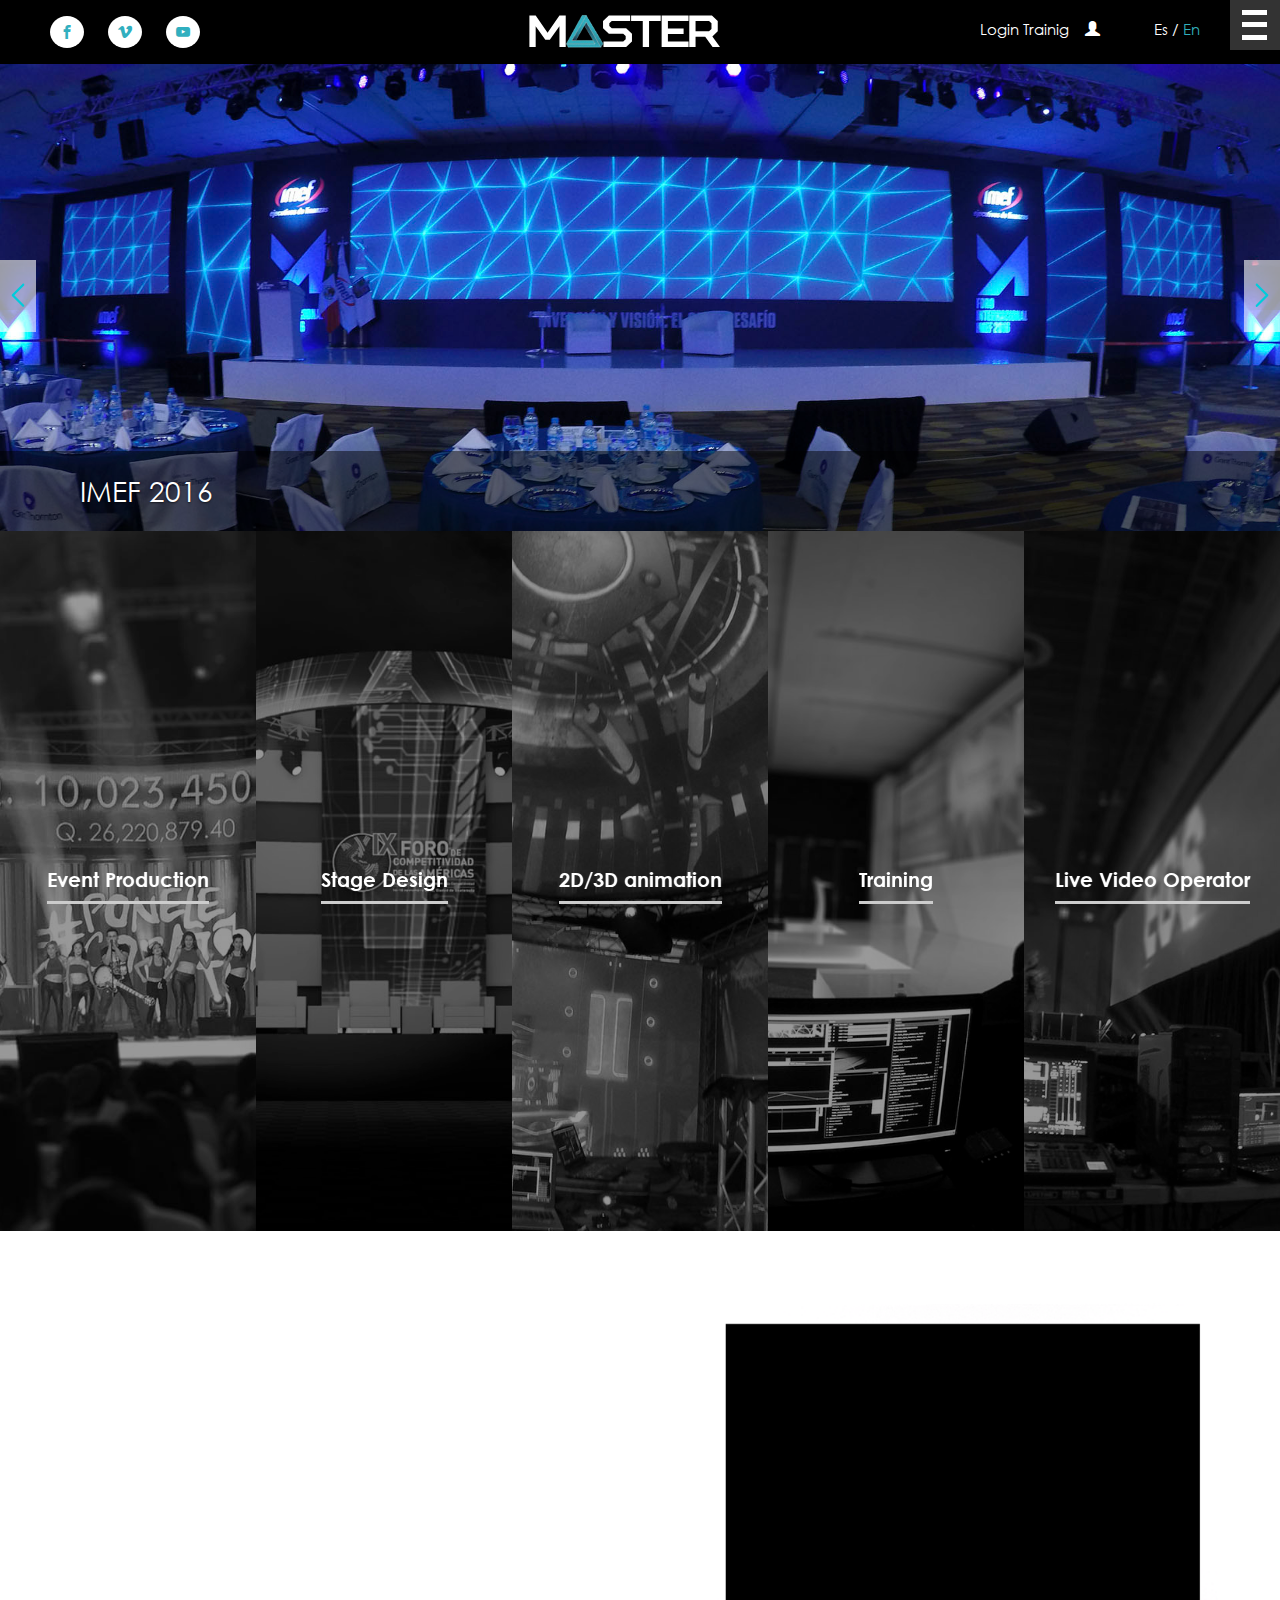
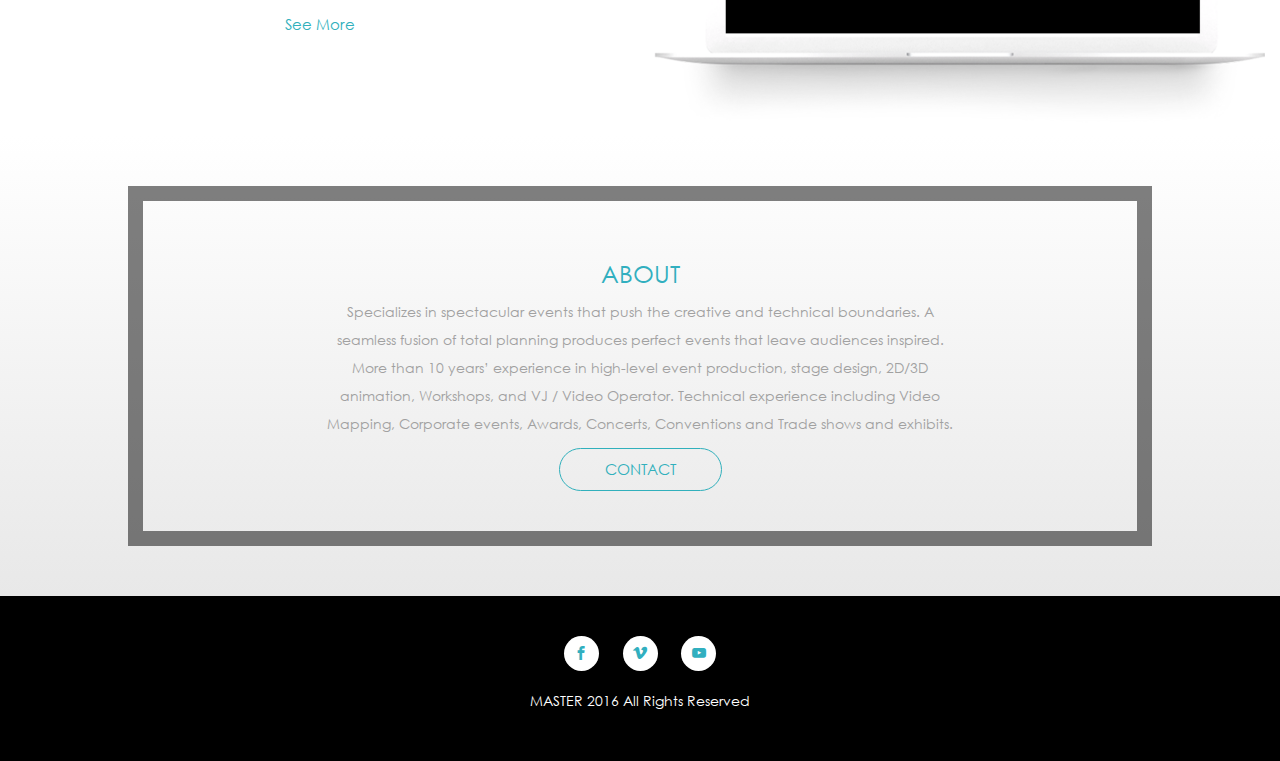
==== commit b74d1478: "user interaction is improved when closing each service items" ====
--- a/index.html
+++ b/index.html
@@ -44,7 +44,7 @@
 
       <ul class="cd-cart-items">
         <li>
-         <a href="index.html" class="acive">HOME</a>
+         <a href="index.html" class="active">HOME</a>
         </li>
         <li>
           <a href="about.html">ABOUT</a>
@@ -140,7 +140,7 @@
             <h2>Event Production</h2>
           </div>
 
-          <div class="bl-content">
+          <div class="bl-content icon-cross">
         <h2>Event Production</h2>
 
             <p>•	Specialize to bring a good experience into your event and bring oriented solutions. <br>
@@ -148,7 +148,7 @@
 	•	Provide all the support your event needs. <br>
 </p>
               <a href="#">View More</a>
-          </div><span class=" icon-cross"></span>
+          </div><span class="icon-cross"></span>
         </section>
 
         <section>
@@ -156,7 +156,7 @@
             <h2>Stage Design</h2>
           </div>
 
-          <div class="bl-content">
+          <div class="bl-content icon-cross">
           <h2>Stage Design</h2>
             <p>• Create design show, with creative ideas to make your stage a unique concept. - You can build your imagination in the real world.</p>
                          <a href="#">View More</a>
@@ -168,7 +168,7 @@
             <h2>2D/3D animation</h2>
           </div>
 
-          <div class="bl-content">
+          <div class="bl-content icon-cross">
         <h2>2D/3D animation</h2>
 
             <p>•	Create the visual concept of your event to achieve convey your ideas to the public through Motion Graphics that will make your event a totally different experience.
@@ -182,7 +182,7 @@
             <h2>Training</h2>
           </div>
 
-          <div class="bl-content">
+          <div class="bl-content icon-cross">
       <h2>Training</h2>
 
             <p>•	Site training and online training of video techniques and video programs that makes you ready to take on any live situation.</p>
@@ -200,7 +200,7 @@
             <h2>Live Video Operator</h2>
           </div>
 
-          <div class="bl-content">
+          <div class="bl-content icon-cross">
               <h2>Live Video Operator</h2>
 <p>
   •	Specialized in the correct reproduction of audiovisual content for your event with knowledge of projection alignment, LED setup, VJing, media server, SMPTE synchronization, video mapping, and the utilization of video hardware.
@@ -225,7 +225,7 @@
 </section>
 <section class="trainig">
 <div class="row">
-<div class="col-md-6  scrollflow -slide-right -opacity">
+<div class="col-md-6">
   <div class="borde">
 
 
@@ -241,7 +241,7 @@
 <a href="#">See More</a>
 </div>
 </div>
-<div class="col-md-6 scrollflow -slide-left -opacity">
+<div class="col-md-6">
 <img src="images/videoback.png" alt="" />
 </div>
 </div>
@@ -679,7 +679,7 @@
   // if currently navigating the work items
   isAnimating = false,
   // close work panel trigger
-  $closeWorkItem = $workPanelsContainer.find('nav > span.icon-cross'),
+  $closeWorkItem = $workPanelsContainer.find('nav > .icon-cross'),
   transEndEventNames = {
     'WebkitTransition': 'webkitTransitionEnd',
     'MozTransition': 'transitionend',
@@ -710,7 +710,7 @@
         $el.addClass('bl-expand-item');
       }
 
-    }).find('span.icon-cross').on('click', function() {
+    }).find('.icon-cross').on('click', function() {
 
       // close the expanded section and scale up the others
       $section.data('open', false).removeClass('bl-expand').on(transEndEventName, function(event) {
--- a/css/kit.css
+++ b/css/kit.css
@@ -147,11 +147,13 @@
 .slider_home .carousel-caption {
     right: 0;
     left: 0;
-    padding-bottom: 30px;
+    bottom: 0;
+    padding-bottom: 20px;
     text-align: left;
     padding-left: 80px;
-    font-size: 34px;
+    font-size: 28px;
     font-family: 'GOTHIC';
+    background: rgba(0, 0, 0, 0.48);
 }
 .carousel-control {
     bottom: 0;
@@ -346,9 +348,9 @@
     -moz-osx-font-smoothing: grayscale;
 }
 
-.icon-cross:before {
+/*.icon-cross:before {
     content: "\e900";
-}
+}*/
 .icon-facebook:before {
     content: "\e901";
 }
@@ -590,14 +592,14 @@
 }
 .bl-main > section .icon-cross {
     position: absolute;
-    top: 20px;
+    /*top: 20px;
     right: 20px;
     cursor: pointer;
     z-index: 100;
     opacity: 0;
     pointer-events: none;
     color: #fff;
-    font-weight: normal;
+    font-weight: normal;*/
 }
 .bl-content, div.bl-panel-items > div > div {
     opacity: 0;
@@ -1058,3 +1060,30 @@
   font-family: 'GOTHIC';
   line-height: 27px;
 }
+.link_p{
+  text-align: center;
+  margin-top: 26px;
+}
+.text_about a{
+  padding: 9px 45px;
+border: 1.5px solid #31B0BC;
+color: #31B0BC;
+border-radius: 40px;
+font-size: 16px;
+display: inline-block;
+font-family: 'GOTHIC';
+transition: all 0.4s ease;
+-webkit-transition: all 0.4s ease;
+-moz-transition: all 0.4s ease;
+-o-transition: all 0.4s ease;
+-ms-transition: all 0.4s ease;
+}
+.text_about a:hover{
+  background: #31B0BC;
+ color: #fff;
+ transition: all 0.4s ease;
+-webkit-transition: all 0.4s ease;
+-moz-transition: all 0.4s ease;
+-o-transition: all 0.4s ease;
+-ms-transition: all 0.4s ease;
+}
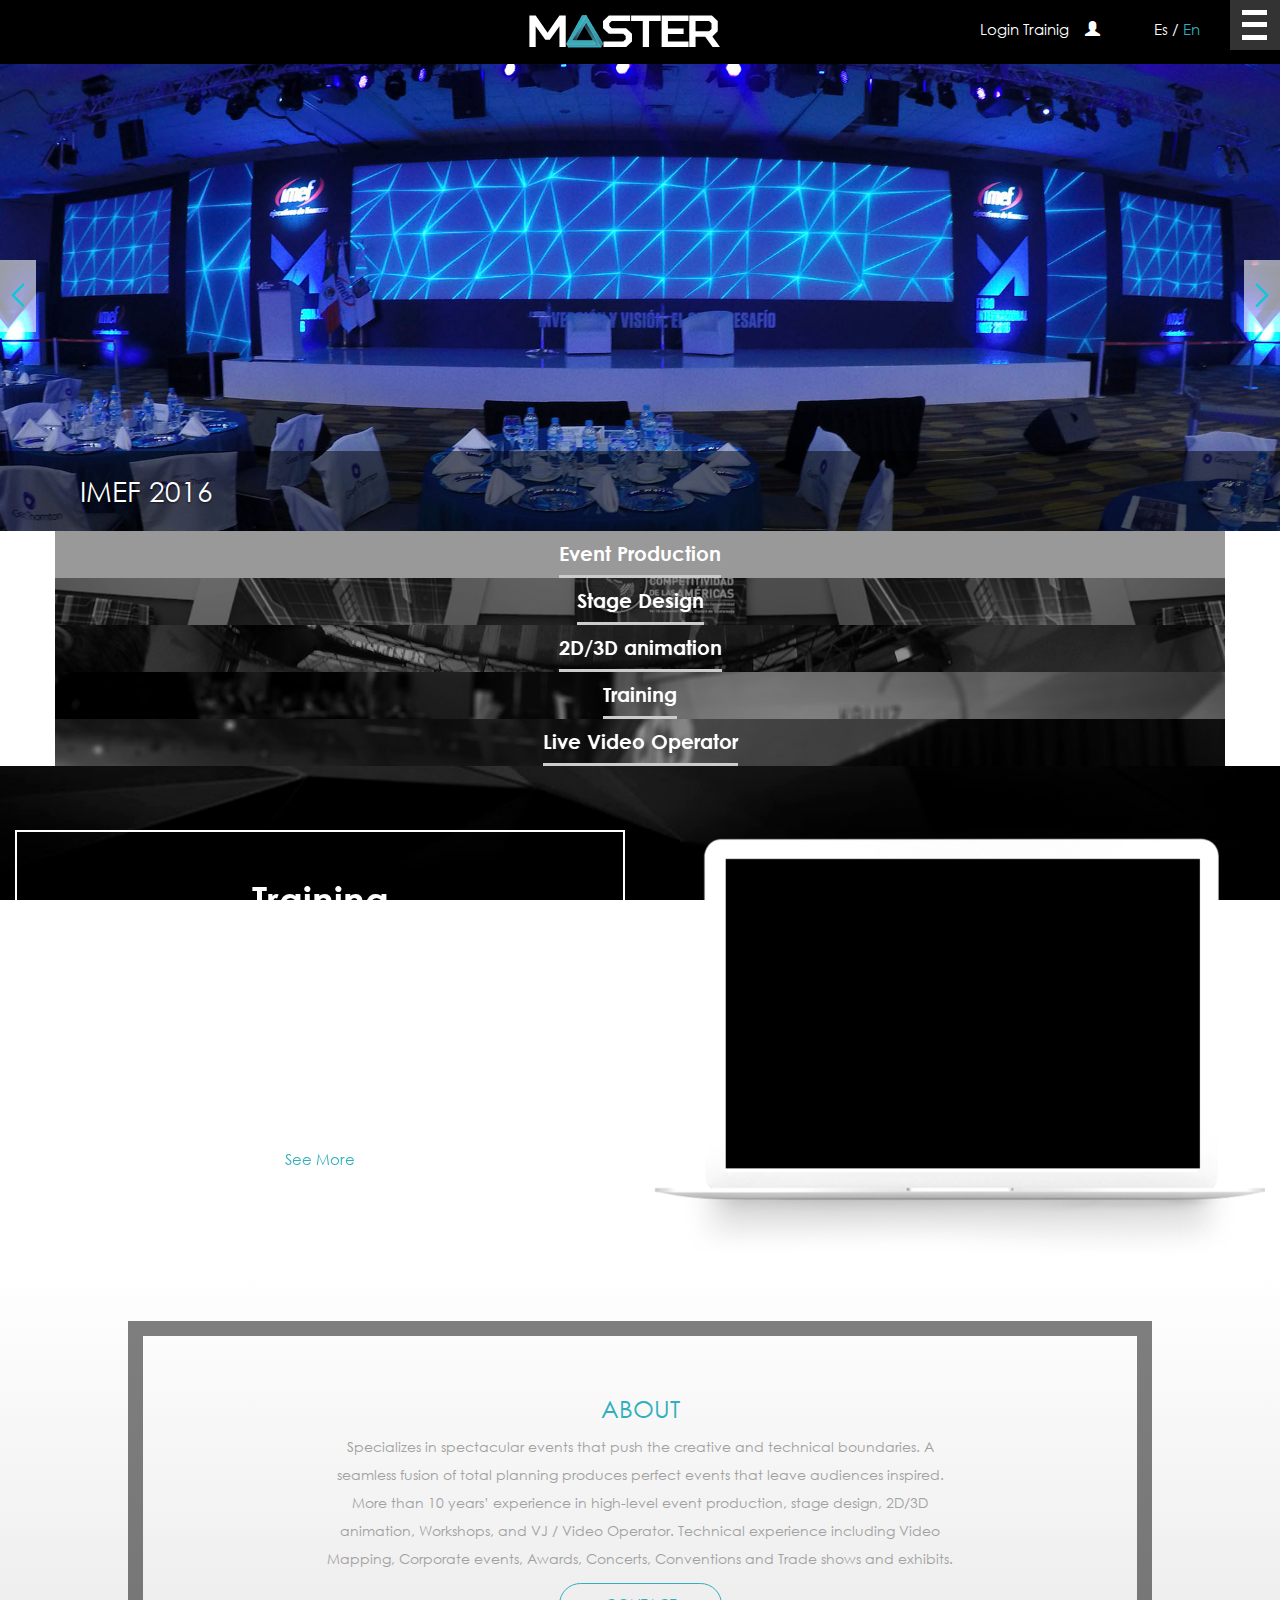
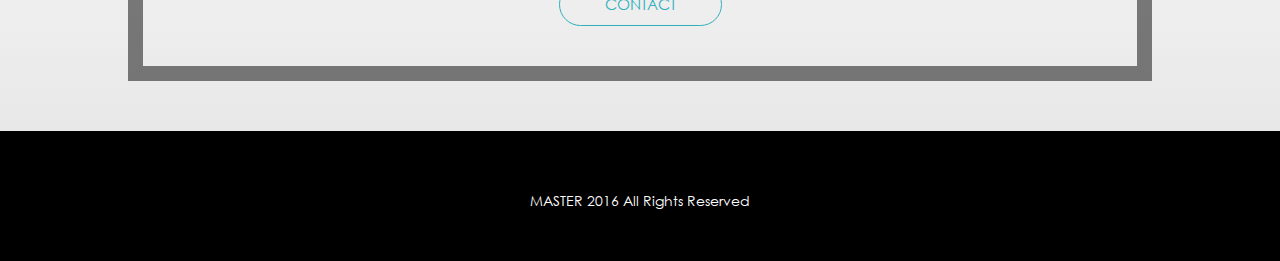
==== commit f98edb07: "portfolio added and images" ====
--- a/index.html
+++ b/index.html
@@ -51,7 +51,7 @@
         </li>
 
         <li>
-         <a href="#">PORTAFOLIO</a>
+         <a href="portfolio.html">PORTFOLIO</a>
         </li>
 
 
--- a/css/kit.css
+++ b/css/kit.css
@@ -350,7 +350,7 @@
 
 /*.icon-cross:before {
     content: "\e900";
-}*/
+}/
 .icon-facebook:before {
     content: "\e901";
 }
@@ -1087,3 +1087,115 @@
 -o-transition: all 0.4s ease;
 -ms-transition: all 0.4s ease;
 }
+.galery_filter{
+ background: #f2f2f2;
+ padding: 25px;
+ -webkit-box-shadow: 0px 4px 6px 0px rgba(0,0,0,0.45);
+-moz-box-shadow: 0px 4px 6px 0px rgba(0,0,0,0.45);
+box-shadow: 0px 4px 6px 0px rgba(0,0,0,0.45);
+}
+.galery_filter h3{
+  font-size: 20px;
+  font-family: 'GOTHIC';
+  margin-bottom: 20px;
+}
+.galery_filter ul{
+  width: 100%;
+  display: block;
+  padding: 0;
+  margin: 0;
+list-style: none;
+}
+.galery_filter ul li{
+  width: 20%;
+  float: left;
+  margin: -2px -2px;
+  text-align: center;
+}
+.galery_filter ul li a{
+  padding: 10px;
+  background: #fff;
+  color: #000;
+    font-family: 'GOTHIC';
+  border: 1px solid #f2f2f2;
+  display: block;
+  transition: all 0.4s ease;
+ -webkit-transition: all 0.4s ease;
+ -moz-transition: all 0.4s ease;
+ -o-transition: all 0.4s ease;
+ -ms-transition: all 0.4s ease;
+}
+.galery_filter ul li a:hover{
+  background: rgb(0, 177, 193);
+  color: #fff;
+  transition: all 0.4s ease;
+ -webkit-transition: all 0.4s ease;
+ -moz-transition: all 0.4s ease;
+ -o-transition: all 0.4s ease;
+ -ms-transition: all 0.4s ease;
+}
+.galery_filter ul li .active{
+  background: rgb(0, 177, 193);
+  color: #fff;
+}
+.galery_body{
+  padding: 20px 10px;
+}
+.galery_body .col-md-4{
+  padding: 5px;
+}
+.img-galery {
+    padding: 0;
+    height: 340px;
+    margin: 0 0px 0 0;
+    overflow: hidden;
+    position: relative;
+}
+.overlay_galery {
+    background: rgba(0, 177, 193, 0.0);
+    position: absolute;
+    width: 100%;
+    border: 2px solid transparent;
+    padding-top: 140px;
+    height: 340px;
+    text-align: center;
+    transition: all 0.3s ease;
+    -webkit-transition: all 0.3s ease;
+    -moz-transition: all 0.3s ease;
+    -o-transition: all 0.3s ease;
+    -ms-transition: all 0.3s ease;
+    z-index: 1;
+}
+.img-galery img {
+    width: 117%;
+    height: auto;
+    position: absolute;
+    top: 0;
+    left: -10px;
+}
+.img-galery > a > .overlay_galery img {
+    transition: all 0.3s ease;
+    opacity: 0;
+    width: 46px;
+    height: 46px;
+    position: relative;
+    top: 0;
+    left: 0;
+}
+.overlay_galery:hover{
+background: rgba(0, 177, 193, 0.7);
+position: absolute;
+width: 100%;
+height: 100%;
+transition: all 0.3s ease;
+-webkit-transition: all 0.3s ease;
+-moz-transition: all 0.3s ease;
+-o-transition: all 0.3s ease;
+-ms-transition: all 0.3s ease;
+z-index: 1;
+}
+.img-galery  > a >.overlay_galery:hover img {
+    opacity: 1;
+    width: auto;
+    transition: all 0.3s ease;
+}
